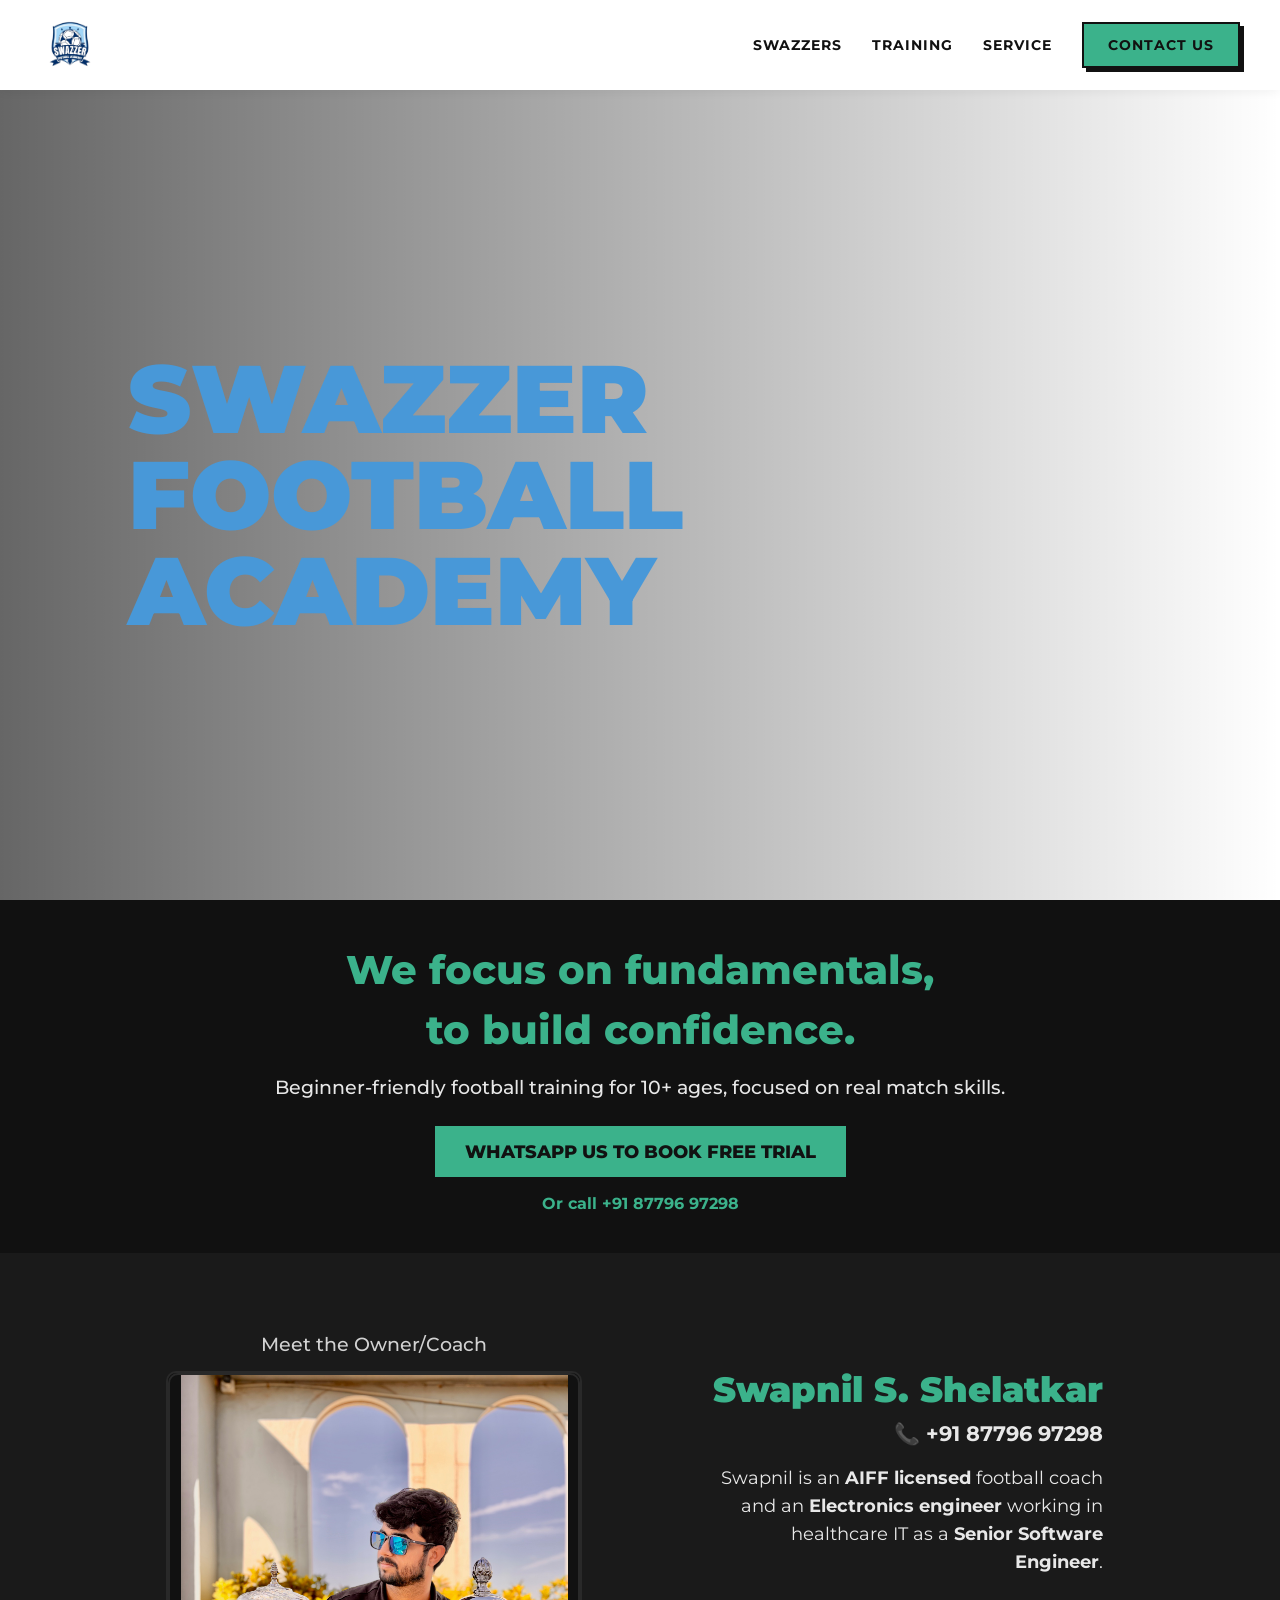
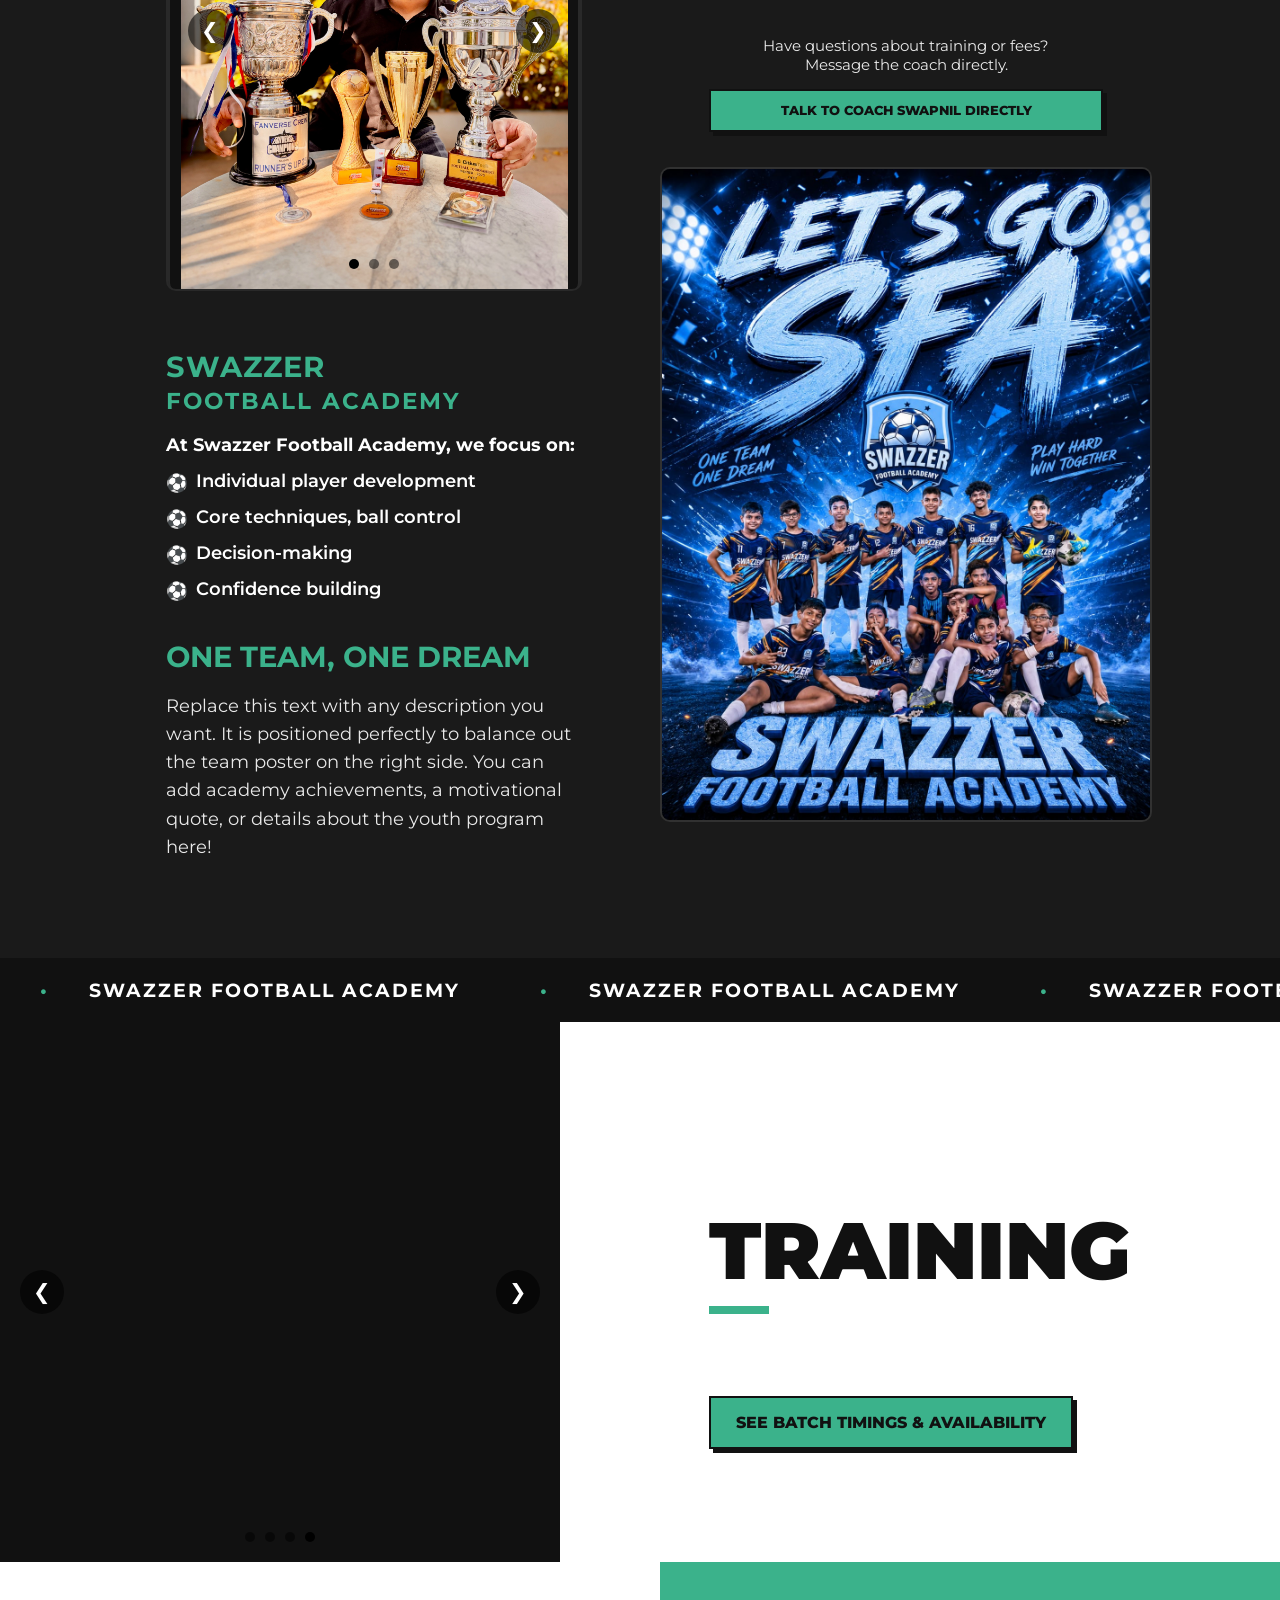
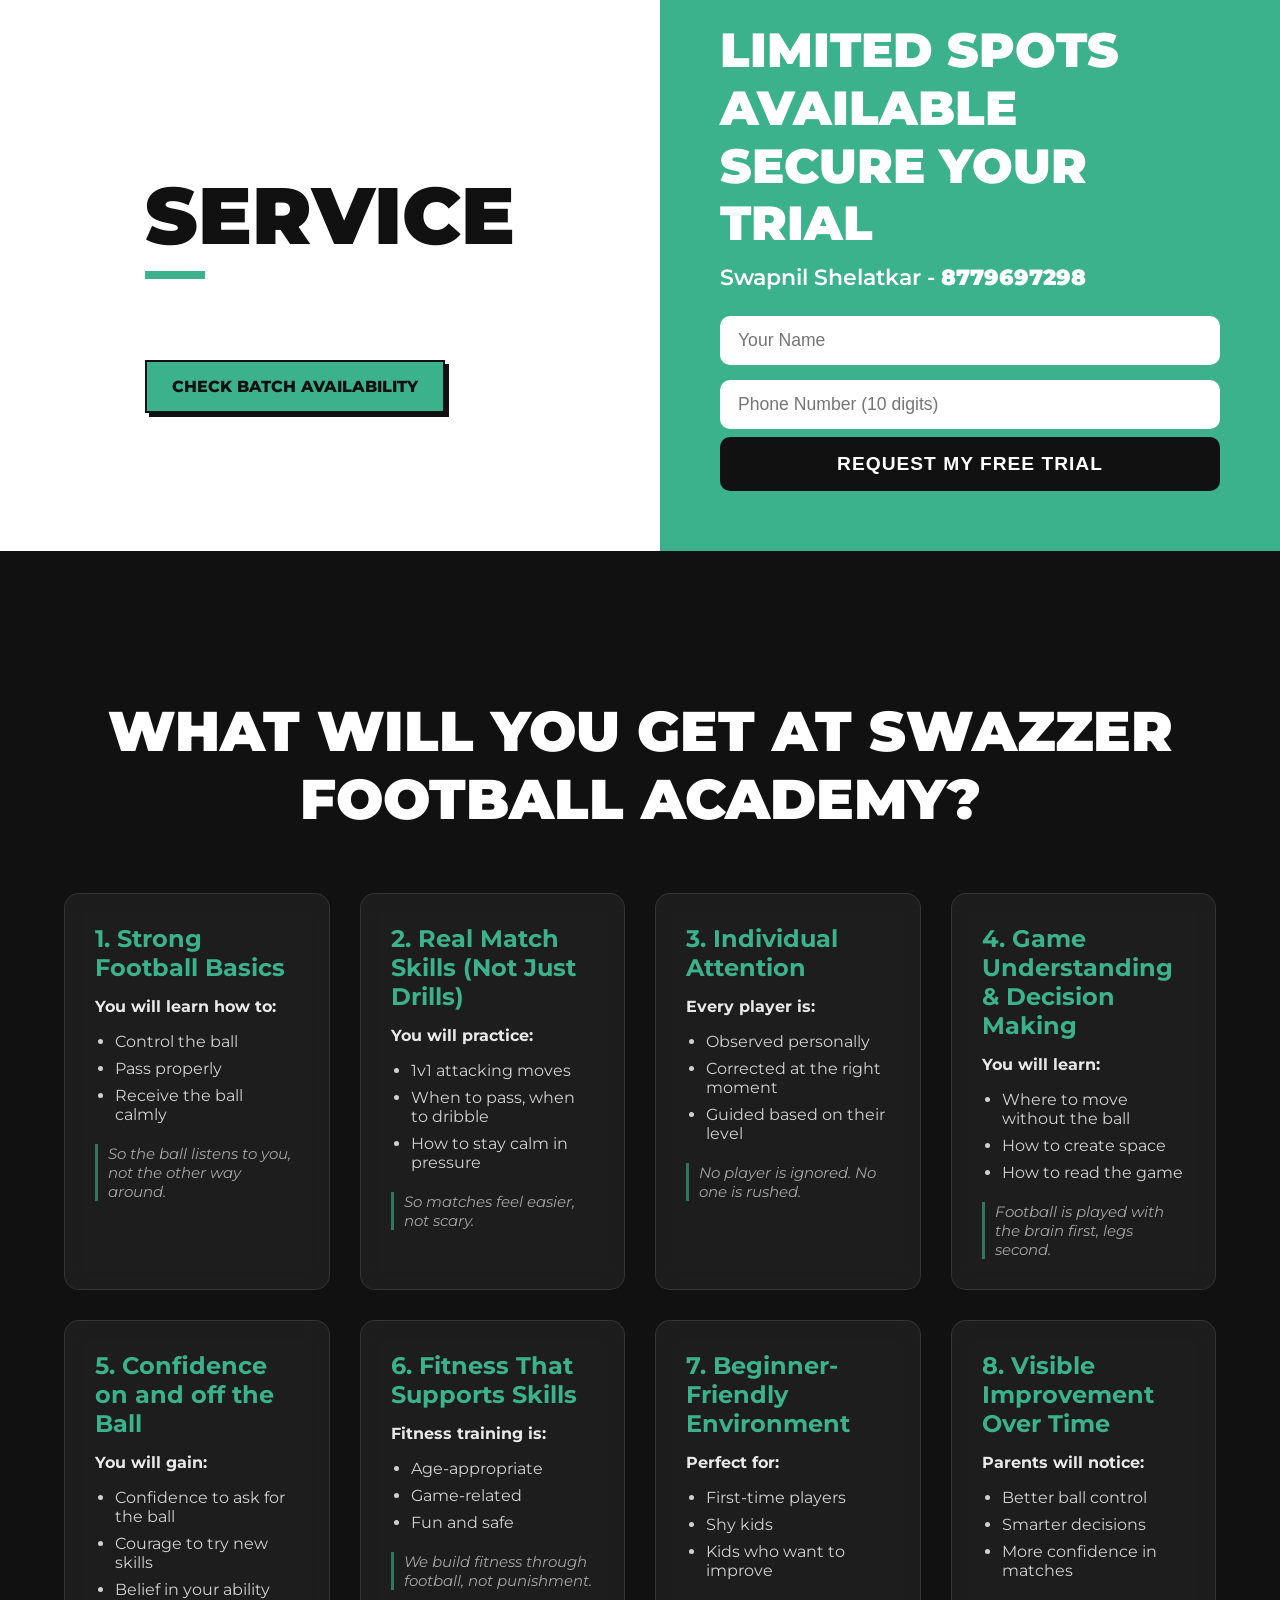
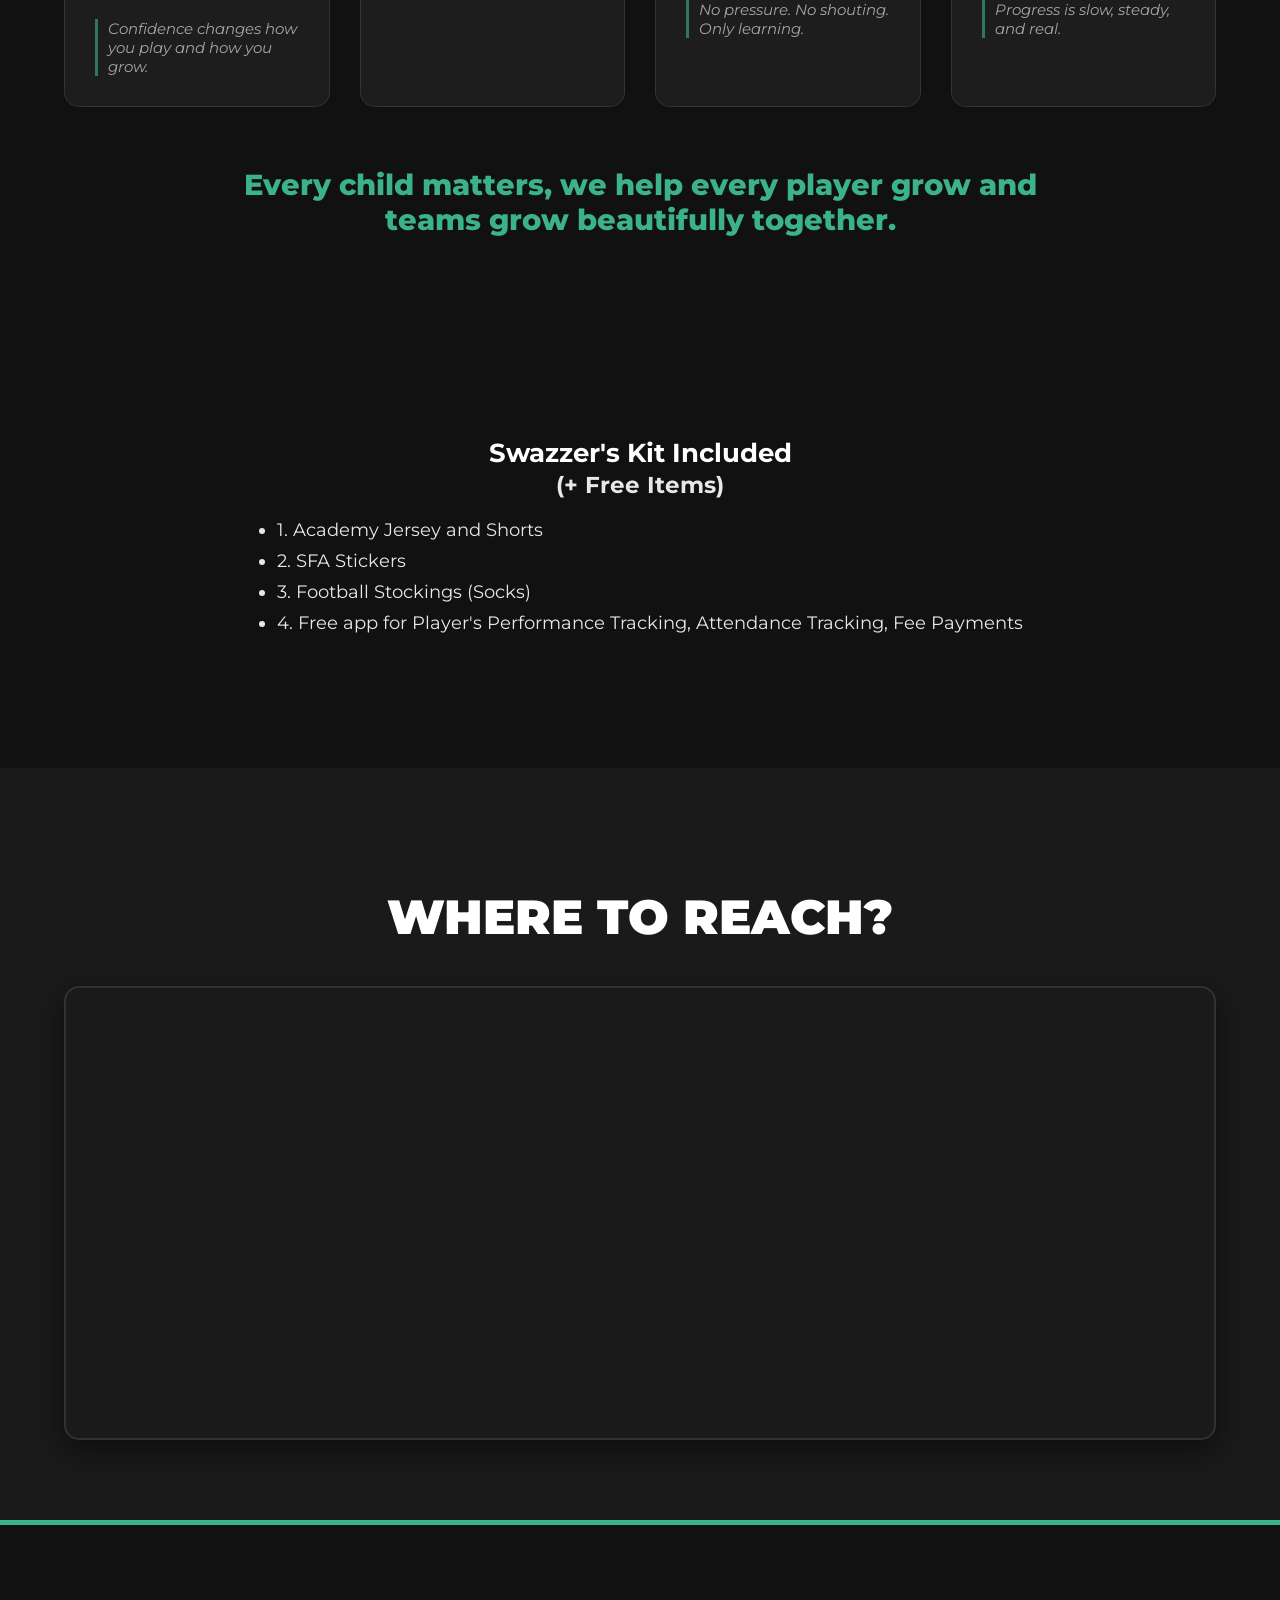
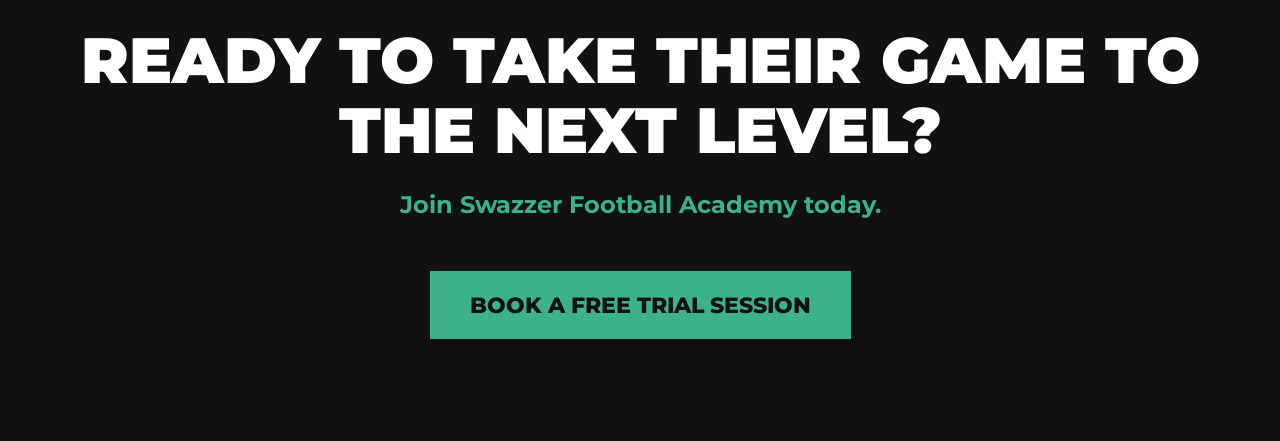
==== index.html @ d3d03184 "Update SEO keywords with full comprehensive list" ====
<!DOCTYPE html>
<html lang="en">
<head>
    <meta charset="UTF-8">
    <meta name="viewport" content="width=device-width, initial-scale=1.0">
    <title>Swazzer Football Academy | Best Football Coaching in Jogeshwari</title>
    <meta name="description" content="Join Swazzer Football Academy in Jogeshwari, Mumbai. We offer beginner-friendly football coaching for kids 10+, focusing on fundamentals, ball control, and match skills. Book a free trial today with AIFF licensed Coach Swapnil!">
    <meta name="keywords" content="Swazzer Football Academy, Swazzer Football Academy Mumbai, Swazzer Football Academy Jogeshwari, Football Academy Mumbai, Football Coaching Mumbai, Football Classes Mumbai, Football Training Mumbai, Football Coaching Near Me, Best Football Academy Mumbai, Best Football Coaching Mumbai, Professional Football Academy Mumbai, Football Academy Jogeshwari, Football Coaching Jogeshwari, Football Classes Jogeshwari East, Football Coaching Jogeshwari West, Football Academy Andheri, Football Coaching Andheri East, Football Coaching Goregaon, Football Academy Goregaon, Football Coaching Oshiwara, Football Academy JVLR, Football Coaching Ramwadi, Football Coaching Mumbai Suburbs, Football Academy Western Line Mumbai, Football classes for kids, Football coaching for kids, Football academy for boys, Football academy for girls, Kids football classes, Weekend football coaching, Evening football classes, Football classes after school, Football coaching for teenagers, Football coaching age 10, Football academy age 12, Football academy age 15, Best football coaching for children, Football classes near home, Football coaching for adults, Football academy for adults, Learn football after 25, Football classes for beginners, Football classes near me, Weekend football training, Football fitness classes, Football practice near me, Football coaching for working professionals, Football training after office, Evening football sessions, Football academy open age, Football training for beginners, Fitness through football, Football for weight loss, Football workout, Football fitness Mumbai, Cardio football training, Football conditioning, Sports fitness classes, Athletic training Mumbai, Improve football skills, Football dribbling training, Ball control coaching, Passing drills, Shooting practice, Football techniques, Football tactical coaching, Speed and agility football, Football stamina training, One-on-one football coaching, AIFF football coaching, Professional football coaching, Football trials preparation, District football coaching, Football tournament coaching, Competitive football academy, Football career training, Advanced football coaching, Learn football, Football for beginners, Beginner football academy, Football coaching first time, Football lessons, Learn football from scratch, Football basics, Beginner football training, Best football academy in Jogeshwari, Best football academy near Andheri, Football coaching near Jogeshwari Station, Evening football coaching Mumbai, Football coaching after office, Football classes after school, Football academy for teenagers in Mumbai, Football academy for adults in Mumbai, Football coaching with certified coach, AIFF certified football coach Mumbai, Football academy with individual attention, Football coaching for beginners Mumbai, Football coaching for working professionals Mumbai, Football academy with fitness training, Which is the best football academy in Mumbai?, Where can I learn football in Mumbai?, Can adults join football coaching?, What is the right age to start football?, Is football good for weight loss?, How many football coaching sessions per week?, How much does football coaching cost?, Football vs Gym, Can I become good at football after 25?, How to improve football skills?, Football coaching near me, Football academy near me, Football classes near me, Kids football near me, Football training near me, Best football academy near me, Football coaching nearby, Weekend football near me, Swazzer Football, SFA Football, Coach Swapnil Football, AIFF D License Coach Mumbai, Swazzer Football Training, Improve confidence through football, Football discipline training, Football teamwork classes, Sports coaching for children, Confidence building sports, Football leadership skills, Football decision making, Football mental strength, Youth football coaching, Grassroots football, Weekend football, Turf football, Evening football, Small group coaching, Individual football coaching, Football drills, Match practice, Technical football training, Tactical football training, Agility training, Coordination exercises, Speed training, Balance exercises, Football academy Mumbai suburbs, Football club, Sports club, Sports school, Coaching center, Sports complex">
    
    <!-- Open Graph / Social Media Tags (For WhatsApp, Instagram, Facebook) -->
    <meta property="og:title" content="Swazzer Football Academy | Football Coaching in Jogeshwari">
    <meta property="og:description" content="Beginner-friendly football training for kids 10+. Focus on fundamentals, real match skills, and confidence building. Book a free trial today!">
    <meta property="og:type" content="website">
    <meta property="og:url" content="https://swazzer.in/">
    <meta property="og:image" content="https://swazzer.in/team.jpg">
    <meta property="og:site_name" content="Swazzer Football Academy">
    <link rel="preconnect" href="https://fonts.googleapis.com">
    <link rel="preconnect" href="https://fonts.gstatic.com" crossorigin>
    <link href="https://fonts.googleapis.com/css2?family=Montserrat:wght@400;500;700;800;900&display=swap" rel="stylesheet">
    <link rel="stylesheet" href="style.css?v=42">
    <style>
        #loading {
            position: fixed;
            top: 0;
            left: 0;
            width: 100%;
            height: 100%;
            background-color: #ffffff;
            display: flex;
            flex-direction: column;
            justify-content: center;
            align-items: center;
            z-index: 9999;
            transition: opacity 0.5s ease-out;
        }
        #loading h1 {
            color: #3BB28B;
            font-size: clamp(2rem, 15vw, 8rem);
            font-weight: 900;
            letter-spacing: clamp(2px, 2vw, 5px);
            margin: 0 0 20px 0;
            animation: pulse 1.5s infinite;
            text-transform: uppercase;
        }
        @keyframes pulse {
            0% { opacity: 0.6; }
            50% { opacity: 1; }
            100% { opacity: 0.6; }
        }
        .progress-bar-wrapper {
            position: relative;
            width: 300px;
            max-width: 80%;
            margin-top: 20px;
        }
        .progress-bar-container {
            width: 100%;
            height: 12px;
            background-color: #e0e0e0;
            border-radius: 6px;
            overflow: hidden;
        }
        #progress-bar {
            width: 0%;
            height: 100%;
            background: var(--primary-teal, #3BB28B);
            animation: fake-load 30s cubic-bezier(0.1, 0.8, 0.2, 1) forwards;
            transition: width 0.4s ease-out;
        }
        @keyframes fake-load {
            0% { width: 0%; }
            100% { width: 95%; }
        }
    </style>

</head>
<body>


    <!-- Navbar -->
    <nav class="navbar">
        <div class="nav-logo">
            <a href="#" onclick="window.scrollTo({top: 0, behavior: 'smooth'}); return false;" style="display: block;">
                <img src="logo.png" alt="Swazzer Football Academy Logo" style="height: 60px; width: auto; display: block;">
            </a>
        </div>
        <div class="nav-links">
            <a href="#team-poster">Swazzers</a>
            <a href="#section-training">Training</a>
            <a href="#service-anchor">Service</a>
            <a href="#section-contact" class="btn-primary" style="text-decoration:none;">CONTACT US</a>
        </div>
    </nav>

    <!-- Hero Section -->
    <div id="hero-container">
        <!-- The Video goes here -->
        <video id="hero-video" src="hero_video.mp4" autoplay loop muted playsinline></video>
        
        <!-- Text overlay on top of 3D Canvas -->
        <div class="hero-overlay">
            <h1 class="hero-title">
                <span style="white-space: nowrap;">SWAZZER</span><br>
                <span style="white-space: nowrap;">FOOTBALL</span><br>
                <span style="white-space: nowrap;">ACADEMY</span>
            </h1>
        </div>

        <!-- Safe Scroll Zone for Mobile -->
        <div class="mobile-scroll-zone"></div>
    </div>

    <!-- Intro Section -->
    <section class="intro-section animate-on-scroll">
        <h2 class="intro-title">We focus on fundamentals,<br>to build confidence.</h2>
        <p class="intro-subtitle">Beginner-friendly football training for 10+ ages, focused on real match skills.</p>
        <div class="cta-group">
            <a href="https://wa.me/918779697298?text=Hi%2C%20I%27m%20interested%20in%20a%20free%20trial%20session%20for%20my%20child" target="_blank" class="btn-primary" style="font-size: 1.1rem; padding: 15px 30px;">
                WhatsApp Us to Book Free Trial
            </a>
            <a href="tel:+918779697298" style="color: var(--primary-teal); font-weight: 700; text-decoration: none; font-size: 1rem;">
                Or call +91 87796 97298
            </a>
        </div>
    </section>

    <!-- Meet the Coach Section -->
    <section id="section-swazzers" class="coach-section animate-on-scroll">
        <div class="coach-left">
            <h3 style="color: var(--light); opacity: 0.8; margin-top: 0; margin-bottom: 15px; font-weight: 500; text-align: center;">Meet the Owner/Coach</h3>
            <div class="carousel-container coach-carousel">
                <button class="carousel-arrow prev" onclick="scrollCarousel(this, -1)">&#10094;</button>
                <button class="carousel-arrow next" onclick="scrollCarousel(this, 1)">&#10095;</button>
                <div class="carousel-track" id="coach-carousel">
                    <div class="carousel-slide">
                        <img src="coach.jpg" alt="Coach Swapnil with Trophies">
                    </div>
                    <div class="carousel-slide">
                        <video src="carousel2.mp4" muted loop playsinline></video>
                    </div>
                    <div class="carousel-slide">
                        <video src="carousel1.mp4" muted loop playsinline></video>
                    </div>
                </div>
                <div class="carousel-indicators">
                    <div class="dot active"></div>
                    <div class="dot"></div>
                    <div class="dot"></div>
                </div>
            </div>
            <p class="desktop-hide" style="font-size: 2.2rem; font-weight: 900; margin-top: 30px; margin-bottom: 15px; text-transform: uppercase; color: var(--primary-teal); letter-spacing: 1px; text-align: center; line-height: 1.1;">
                Swazzer<br>
                <span style="font-size: 0.8em; letter-spacing: 2px;">Football Academy</span>
            </p>
            
            <div class="desktop-only" style="margin-top: 60px; max-width: 416px; margin-left: auto; margin-right: auto;">
                <h3 style="color: var(--primary-teal); text-align: left; font-size: 1.8rem; margin-top: 0; margin-bottom: 20px; text-transform: uppercase; letter-spacing: 1px; scroll-margin-top: 80px; line-height: 1.1;">
                    Swazzer<br>
                    <span style="font-size: 0.8em; letter-spacing: 2px;">Football Academy</span>
                </h3>
                
                <p style="font-size: 1.1rem; font-weight: 700; margin-bottom: 15px;">At Swazzer Football Academy, we focus on:</p>
                <ul class="coach-bullets">
                    <li>Individual player development</li>
                    <li>Core techniques, ball control</li>
                    <li>Decision-making</li>
                    <li>Confidence building</li>
                </ul>
                
                <div style="margin-top: 40px;">
                    <h3 style="color: var(--primary-teal); font-size: 1.8rem; margin-bottom: 15px; text-transform: uppercase;">One Team, One Dream</h3>
                    <p style="font-size: 1.1rem; line-height: 1.6; opacity: 0.9;">
                        Replace this text with any description you want. It is positioned perfectly to balance out the team poster on the right side. You can add academy achievements, a motivational quote, or details about the youth program here!
                    </p>
                </div>
            </div>
        </div>
        <div class="coach-right">
            <div class="coach-bio-wrapper">
                <h2 class="coach-title">Swapnil S. Shelatkar</h2>
                <h3 style="color: var(--light); opacity: 0.9; margin-top: 0; margin-bottom: 15px; font-weight: 700; font-size: 1.3rem;">📞 +91 87796 97298</h3>
                <p class="coach-bio">Swapnil is an <strong>AIFF licensed</strong> football coach and an <strong>Electronics engineer</strong> working in healthcare IT as a <strong>Senior Software Engineer</strong>.</p>
            </div>
            
            <div style="margin-top: 15px; margin-bottom: 30px;">
                <p style="font-size: 0.95rem; opacity: 0.9; margin-bottom: 15px; text-align: center;">Have questions about training or fees?<br>Message the coach directly.</p>
                <a href="https://wa.me/918779697298?text=Hi%20Coach%20Swapnil%2C%20I%20have%20some%20questions%20about%20the%20training%20and%20fees" target="_blank" class="btn-primary" style="display: block; width: 80%; margin: 0 auto; text-align: center; text-decoration: none; padding: 12px 20px; font-size: 0.8rem;">
                    Talk to Coach Swapnil Directly
                </a>
            </div>
            <div class="desktop-hide">
                <p style="font-size: 1.1rem; font-weight: 700; margin-bottom: 15px;">At Swazzer Football Academy, we focus on:</p>
                <ul class="coach-bullets">
                    <li>Individual player development</li>
                    <li>Core techniques, ball control</li>
                    <li>Decision-making</li>
                    <li>Confidence building</li>
                </ul>
                <h3 id="team-poster" style="color: var(--primary-teal); text-align: center; font-size: 1.8rem; margin-top: 0px; margin-bottom: 5px; text-transform: uppercase; letter-spacing: 1px; scroll-margin-top: 80px; line-height: 1.1;">
                    Swazzer<br>
                    <span style="font-size: 0.8em; letter-spacing: 2px;">Football Academy</span>
                </h3>
            </div>
            <img src="team.jpg" alt="Swazzer Football Academy Kids Team" class="coach-team-img" style="margin: 5px 10% 0 auto; display: block;">
        </div>
    </section>

    <!-- Marquee -->
    <div class="marquee-container">
        <div class="marquee-content">
            <span>SWAZZER FOOTBALL ACADEMY</span><span>SWAZZER FOOTBALL ACADEMY</span><span>SWAZZER FOOTBALL ACADEMY</span><span>SWAZZER FOOTBALL ACADEMY</span><span>SWAZZER FOOTBALL ACADEMY</span><span>SWAZZER FOOTBALL ACADEMY</span><span>SWAZZER FOOTBALL ACADEMY</span><span>SWAZZER FOOTBALL ACADEMY</span>
        </div>
    </div>

    <!-- Training Section -->
    <section id="section-training" class="split-section animate-on-scroll">
        <div class="carousel-container training-carousel">
            <button class="carousel-arrow prev" onclick="scrollCarousel(this, -1)">&#10094;</button>
            <button class="carousel-arrow next" onclick="scrollCarousel(this, 1)">&#10095;</button>
            <div class="carousel-track" id="training-carousel">
                <div class="carousel-slide">
                    <video src="training1.mp4" muted loop playsinline></video>
                </div>
                <div class="carousel-slide">
                    <video src="training2.mp4" muted loop playsinline></video>
                </div>
                <div class="carousel-slide">
                    <video src="training3.mp4" muted loop playsinline></video>
                </div>
                <div class="carousel-slide">
                    <video src="training4.mp4" muted loop playsinline></video>
                </div>
            </div>
            <div class="carousel-indicators">
                <div class="dot active"></div>
                <div class="dot"></div>
                <div class="dot"></div>
                <div class="dot"></div>
            </div>
        </div>
        <div class="split-content">
            <div style="display: flex; flex-direction: column; align-items: flex-start; gap: 30px;">
                <h2 class="split-title">TRAINING</h2>
                
                <a href="https://wa.me/918779697298?text=Hi%2C%20can%20you%20share%20the%20batch%20timings%20and%20availability%3F" target="_blank" class="btn-primary" style="text-decoration: none; padding: 15px 25px; font-size: 1rem;">
                    See Batch Timings & Availability
                </a>
            </div>
        </div>
    </section>

    <!-- Service Section -->
    <section id="section-contact" class="split-section reverse animate-on-scroll">
        <!-- Replaced the image with a Contact Us block on the right part -->
        <div class="split-image contact-block" style="background-color: var(--primary-teal); display: flex; flex-direction: column; justify-content: center; padding: 60px; color: var(--light);">
            <h3 class="contact-block-title">Limited Spots Available<br>Secure Your Trial</h3>
            <p class="contact-block-subtitle">Swapnil Shelatkar - <span style="font-weight: 900;">8779697298</span></p>

            <!-- Contact Form -->
            <div id="contact-form-wrap">
                <input id="contact-name" type="text" placeholder="Your Name" maxlength="60"
                    style="width:100%; padding:14px 18px; border-radius:10px; border:none; font-size:1.1rem; margin-bottom:15px; box-sizing:border-box; background:#fff; color:#111; outline:none;">
                <input id="contact-phone" type="tel" placeholder="Phone Number (10 digits)" maxlength="10"
                    style="width:100%; padding:14px 18px; border-radius:10px; border:none; font-size:1.1rem; margin-bottom:8px; box-sizing:border-box; background:#fff; color:#111; outline:none;">
                <p id="phone-error" style="color:#ffe066; font-size:0.9rem; margin:0 0 15px 0; display:none;">⚠️ Please enter a valid 10-digit phone number.</p>
                <button onclick="sendContactMessage()"
                    style="width:100%; padding:16px; background:#111; color:#fff; border:none; border-radius:10px; font-size:1.2rem; font-weight:700; cursor:pointer; letter-spacing:1px; transition: background 0.2s;">
                    REQUEST MY FREE TRIAL
                </button>
            </div>

            <!-- Success Message (hidden by default) -->
            <div id="contact-success" style="display:none; text-align:center; padding:30px 0;">
                <div style="font-size:3rem;">✅</div>
                <p style="font-size:1.5rem; font-weight:800; margin:10px 0 5px 0;">Message Sent!</p>
                <p style="font-size:1rem; opacity:0.9;">We will get back to you shortly.</p>
            </div>
        </div>
        <div class="split-content" id="service-anchor" style="scroll-margin-top: 80px;">
            <div style="display: flex; flex-direction: column; align-items: flex-start; gap: 30px;">
                <h2 class="split-title">SERVICE</h2>
                
                <a href="https://wa.me/918779697298?text=Hi%2C%20I%20would%20like%20to%20check%20batch%20availability%20for%20the%20academy." target="_blank" class="btn-primary" style="text-decoration: none; padding: 15px 25px; font-size: 1rem;">
                    Check Batch Availability
                </a>
            </div>
        </div>
    </section>

    <!-- Academy Benefits Grid -->
    <section id="section-service" class="benefits-section animate-on-scroll" style="scroll-margin-top: 80px;">
        <h2 class="benefits-header">What will you get at Swazzer Football Academy?</h2>
        <div class="benefits-grid">
            <div class="benefit-card">
                <h3>1. Strong Football Basics</h3>
                <h4>You will learn how to:</h4>
                <ul>
                    <li>Control the ball</li>
                    <li>Pass properly</li>
                    <li>Receive the ball calmly</li>
                </ul>
                <div class="benefit-quote">So the ball listens to you, not the other way around.</div>
            </div>
            <div class="benefit-card">
                <h3>2. Real Match Skills (Not Just Drills)</h3>
                <h4>You will practice:</h4>
                <ul>
                    <li>1v1 attacking moves</li>
                    <li>When to pass, when to dribble</li>
                    <li>How to stay calm in pressure</li>
                </ul>
                <div class="benefit-quote">So matches feel easier, not scary.</div>
            </div>
            <div class="benefit-card">
                <h3>3. Individual Attention</h3>
                <h4>Every player is:</h4>
                <ul>
                    <li>Observed personally</li>
                    <li>Corrected at the right moment</li>
                    <li>Guided based on their level</li>
                </ul>
                <div class="benefit-quote">No player is ignored. No one is rushed.</div>
            </div>
            <div class="benefit-card">
                <h3>4. Game Understanding & Decision Making</h3>
                <h4>You will learn:</h4>
                <ul>
                    <li>Where to move without the ball</li>
                    <li>How to create space</li>
                    <li>How to read the game</li>
                </ul>
                <div class="benefit-quote">Football is played with the brain first, legs second.</div>
            </div>
            <div class="benefit-card">
                <h3>5. Confidence on and off the Ball</h3>
                <h4>You will gain:</h4>
                <ul>
                    <li>Confidence to ask for the ball</li>
                    <li>Courage to try new skills</li>
                    <li>Belief in your ability</li>
                </ul>
                <div class="benefit-quote">Confidence changes how you play and how you grow.</div>
            </div>
            <div class="benefit-card">
                <h3>6. Fitness That Supports Skills</h3>
                <h4>Fitness training is:</h4>
                <ul>
                    <li>Age-appropriate</li>
                    <li>Game-related</li>
                    <li>Fun and safe</li>
                </ul>
                <div class="benefit-quote">We build fitness through football, not punishment.</div>
            </div>
            <div class="benefit-card">
                <h3>7. Beginner-Friendly Environment</h3>
                <h4>Perfect for:</h4>
                <ul>
                    <li>First-time players</li>
                    <li>Shy kids</li>
                    <li>Kids who want to improve</li>
                </ul>
                <div class="benefit-quote">No pressure. No shouting. Only learning.</div>
            </div>
            <div class="benefit-card">
                <h3>8. Visible Improvement Over Time</h3>
                <h4>Parents will notice:</h4>
                <ul>
                    <li>Better ball control</li>
                    <li>Smarter decisions</li>
                    <li>More confidence in matches</li>
                </ul>
                <div class="benefit-quote">Progress is slow, steady, and real.</div>
            </div>
        </div>
        <p class="benefits-conclusion">Every child matters, we help every player grow and teams grow beautifully together.</p>
    </section>

    <!-- FAQ / Accordion Section -->
    <section class="faq-section animate-on-scroll">
        <div class="faq-item">
            <div class="faq-question" style="cursor: default;">Swazzer's Kit Included<br><span style="font-size: 0.9em; opacity: 0.9;">(+ Free Items)</span></div>
            <div class="faq-answer" style="display: flex; flex-direction: column; align-items: center;">
                <ul style="text-align: left; display: inline-block;">
                    <li>1. Academy Jersey and Shorts</li>
                    <li>2. SFA Stickers</li>
                    <li>3. Football Stockings (Socks)</li>
                    <li>4. Free app for Player's Performance Tracking, Attendance Tracking, Fee Payments</li>
                </ul>
            </div>
        </div>
    </section>

    <!-- Map Section -->
    <section class="map-section animate-on-scroll">
        <h2 class="map-title">Where to reach?</h2>
        <div class="map-container">
            <iframe src="https://maps.google.com/maps?q=Swazzer%20Football%20Academy,%20Jogeshwari&t=&z=16&ie=UTF8&iwloc=&output=embed" width="100%" height="450" style="border:0;" allowfullscreen="" loading="lazy"></iframe>
        </div>
    </section>

    <!-- Final CTA Section -->
    <section class="final-cta-section animate-on-scroll" style="background-color: #111; padding: 100px 5%; text-align: center; border-top: 5px solid var(--primary-teal);">
        <h2 style="color: var(--light); font-size: clamp(2rem, 8vw, 4rem); font-weight: 900; margin-top: 0; margin-bottom: 20px; text-transform: uppercase; line-height: 1.1;">Ready to take their game to the next level?</h2>
        <p style="color: var(--primary-teal); font-size: 1.5rem; margin-bottom: 50px; font-weight: 700;">Join Swazzer Football Academy today.</p>
        <a href="https://wa.me/918779697298?text=Hi%2C%20I%27m%20interested%20in%20a%20free%20trial%20session%20for%20my%20child" target="_blank" class="btn-primary" style="font-size: 1.4rem; padding: 20px 40px; text-decoration: none; display: inline-block;">
            Book a Free Trial Session
        </a>
    </section>

    <script>
        // --- CAROUSEL LOGIC ---
        function initCarousel(trackId) {
            const track = document.getElementById(trackId);
            if (!track) return;
            const slides = track.querySelectorAll('.carousel-slide');
            const container = track.closest('.carousel-container');
            const dots = container ? container.querySelectorAll('.carousel-indicators .dot') : [];

            const observer = new IntersectionObserver((entries) => {
                entries.forEach(entry => {
                    const video = entry.target.querySelector('video');
                    const index = Array.from(slides).indexOf(entry.target);
                    if (entry.isIntersecting) {
                        if (video) video.play().catch(e => console.log('Autoplay prevented', e));
                        dots.forEach(d => d.classList.remove('active'));
                        if (dots[index]) dots[index].classList.add('active');
                    } else {
                        if (video) video.pause();
                    }
                });
            }, { root: track, threshold: 0.6 });

            slides.forEach(slide => observer.observe(slide));
        }
        initCarousel('coach-carousel');
        initCarousel('training-carousel');
        // ------------------------------

        // --- SCROLL ANIMATION LOGIC ---
        // Setup Intersection Observer to trigger pop-up animations when scrolling down 20%
        const observerOptions = {
            root: null,
            rootMargin: '0px',
            threshold: 0.05 // Trigger when 5% of the element is visible
        };

        const observer = new IntersectionObserver((entries, observer) => {
            entries.forEach(entry => {
                if (entry.isIntersecting) {
                    entry.target.classList.add('is-visible');
                    observer.unobserve(entry.target); // Run once
                }
            });
        }, observerOptions);

        // Observe all sections with the animate-on-scroll class
        document.querySelectorAll('.animate-on-scroll').forEach((el) => {
            observer.observe(el);
        });
        // ------------------------------
    </script>
    <script>
        function scrollCarousel(button, direction) {
            const container = button.closest('.carousel-container');
            const track = container.querySelector('.carousel-track');
            const slideWidth = track.clientWidth;
            track.scrollBy({ left: direction * slideWidth, behavior: 'smooth' });
        }

        function sendContactMessage() {
            const name = document.getElementById('contact-name').value.trim();
            const phone = document.getElementById('contact-phone').value.trim();
            const phoneError = document.getElementById('phone-error');

            // Validate: phone must be exactly 10 digits
            const phoneValid = /^\d{10}$/.test(phone);

            if (!phoneValid) {
                phoneError.style.display = 'block';
                return;
            }
            phoneError.style.display = 'none';

            // Open WhatsApp with prefilled message to coach
            const msg = encodeURIComponent(`Hi Swapnil Sir,\n\nI am interested in joining Swazzer Football Academy.\n\nName: ${name}\nPhone: ${phone}`);
            window.open(`https://wa.me/918779697298?text=${msg}`, '_blank');

            // Show success message
            document.getElementById('contact-form-wrap').style.display = 'none';
            document.getElementById('contact-success').style.display = 'block';
        }

        // Allow only digits in phone field
        document.addEventListener('DOMContentLoaded', function() {
            const phoneInput = document.getElementById('contact-phone');
            if (phoneInput) {
                phoneInput.addEventListener('input', function() {
                    this.value = this.value.replace(/\D/g, '').slice(0, 10);
                });
            }
        });
    </script>
</body>
</html>
---- style.css ----
/* Base Styles */
*, *::before, *::after {
    box-sizing: border-box;
    overflow-wrap: break-word;
}
:root {
    --primary-teal: #3BB28B;
    --logo-navy: #1A315C;
    --logo-blue: #89BBE3;
    --hero-blue: #4898D8; /* Darker tone of logo blue */
    --dark: #111111;
    --light: #ffffff;
    --font-stack: 'Montserrat', -apple-system, BlinkMacSystemFont, "Segoe UI", Roboto, sans-serif;
}

html, body {
    margin: 0;
    padding: 0;
    width: 100%;
    font-family: var(--font-stack);
    background-color: var(--light);
    color: var(--dark);
    scroll-behavior: smooth;
}

section {
    scroll-margin-top: 80px;
}

.desktop-hide {
    display: none;
}

.desktop-only {
    display: block;
}

/* Animations */
.animate-on-scroll {
    opacity: 0;
    transform: translateY(100px);
    transition: opacity 0.8s ease-out, transform 0.8s ease-out;
}

.animate-on-scroll.is-visible {
    opacity: 1;
    transform: translateY(0);
}

/* Navbar */
.navbar {
    position: fixed;
    top: 0;
    left: 0;
    width: 100%;
    background-color: var(--light);
    padding: 15px 40px;
    display: flex;
    justify-content: space-between;
    align-items: center;
    z-index: 1000;
    box-sizing: border-box;
    box-shadow: 0 2px 10px rgba(0,0,0,0.05);
}

.nav-logo {
    display: flex;
    align-items: center;
}
.nav-logo img {
    height: 50px; /* Logo height */
}

.nav-links {
    display: flex;
    gap: 30px;
    align-items: center;
}

.nav-links a {
    text-decoration: none;
    color: var(--dark);
    font-weight: 700;
    font-size: 14px;
    letter-spacing: 1px;
    text-transform: uppercase;
    transition: color 0.2s;
}

.nav-links a:hover {
    color: var(--primary-teal);
}

.btn-primary {
    background-color: var(--primary-teal);
    color: var(--dark);
    font-weight: 800;
    padding: 12px 24px;
    border: 2px solid var(--dark);
    text-transform: uppercase;
    box-shadow: 4px 4px 0px var(--dark);
    cursor: pointer;
    transition: transform 0.1s, box-shadow 0.1s;
    font-size: 14px;
}

.btn-primary:active {
    transform: translate(4px, 4px);
    box-shadow: 0px 0px 0px var(--dark);
}

.btn-outline {
    background-color: transparent;
    color: var(--light);
    font-weight: 800;
    padding: 12px 24px;
    border: 2px solid var(--light);
    text-transform: uppercase;
    cursor: pointer;
    transition: all 0.2s;
    font-size: 14px;
    text-decoration: none;
    display: inline-block;
    box-shadow: 4px 4px 0px rgba(255, 255, 255, 0.2);
}

.btn-outline:hover {
    background-color: rgba(255, 255, 255, 0.1);
}

.btn-outline:active {
    transform: translate(4px, 4px);
    box-shadow: 0px 0px 0px rgba(255, 255, 255, 0.2);
}

.btn-outline-dark {
    color: var(--dark);
    border-color: var(--dark);
    box-shadow: 4px 4px 0px var(--dark);
}

.btn-outline-dark:hover {
    background-color: rgba(0, 0, 0, 0.05);
}

.btn-outline-dark:active {
    box-shadow: 0px 0px 0px var(--dark);
}

.cta-group {
    display: flex;
    flex-direction: column;
    align-items: center;
    gap: 15px;
    margin-top: 25px;
}

.cta-group a {
    text-decoration: none;
}

.nav-links a.btn-primary:hover {
    color: var(--dark);
}

/* Hero Section (Contains 3D Canvas) */
#hero-container {
    position: relative;
    width: 100%;
    height: calc(100vh - 90px); /* Fill screen below navbar */
    overflow: hidden;
    margin-top: 90px;
}

#hero-video {
    position: absolute;
    top: 0;
    left: 0;
    width: 100%;
    height: 100%;
    object-fit: cover;
    object-position: center center;
    z-index: 0;
}

.hero-overlay {
    position: absolute;
    top: 0;
    left: 0;
    width: 100%;
    height: 100%;
    display: flex;
    flex-direction: column;
    justify-content: center;
    padding: 0 10%;
    box-sizing: border-box;
    pointer-events: none; /* Let clicks pass through to 3D canvas */
    z-index: 10;
    background: linear-gradient(90deg, rgba(0,0,0,0.6) 0%, rgba(0,0,0,0) 100%);
}

.hero-title {
    color: var(--hero-blue);
    font-size: clamp(2.5rem, 10vw, 6rem);
    font-weight: 900;
    line-height: 1;
    margin: 0;
    text-transform: uppercase;
}

.hero-subtitle {
    color: var(--primary-teal);
    font-size: clamp(1.2rem, 4vw, 2rem);
    font-weight: 800;
    margin-top: 20px;
    letter-spacing: 2px;
}

/* Swazzers Green Block */
.section-swazzers {
    background-color: var(--primary-teal);
    padding: clamp(60px, 10vw, 120px) 0;
    text-align: center;
    display: flex;
    align-items: center;
    justify-content: center;
}

.swazzers-title {
    font-size: clamp(3rem, 15vw, 8rem);
    font-weight: 900;
    color: var(--light);
    margin: 0;
    text-shadow: 4px 4px 0px var(--dark);
    text-transform: uppercase;
}

/* Scrolling Marquee */
.marquee-container {
    background-color: var(--dark);
    padding: clamp(10px, 2vw, 20px) 0;
    overflow: hidden;
    white-space: nowrap;
}

.marquee-content {
    display: inline-block;
    color: var(--light);
    font-size: clamp(0.9rem, 2vw, 1.2rem);
    font-weight: 700;
    letter-spacing: 2px;
    animation: scroll-left 20s linear infinite;
}

.marquee-content span {
    margin: 0 clamp(20px, 5vw, 40px);
}

.marquee-content span::before {
    content: "•";
    color: var(--primary-teal);
    margin-right: clamp(20px, 5vw, 40px);
}

@keyframes scroll-left {
    0% { transform: translateX(0); }
    100% { transform: translateX(-50%); }
}

/* Alternating Sections (Training & Service) */
.split-section {
    display: flex;
    min-height: 60vh;
    width: 100%;
}

.split-section.reverse {
    flex-direction: row-reverse;
}

.split-image {
    flex: 1;
    background-size: cover;
    background-position: center;
    min-height: 400px;
}

.contact-block-title {
    color: var(--light);
    font-size: clamp(1.5rem, 5vw, 3rem);
    margin: 0 0 10px 0;
    font-weight: 900;
    text-transform: uppercase;
    line-height: 1.2;
}

.contact-block-subtitle {
    font-size: clamp(1.1rem, 3vw, 1.4rem);
    margin: 0 0 25px 0;
    font-weight: 600;
}

.split-content {
    flex: 1;
    display: flex;
    align-items: center;
    justify-content: center;
    padding: clamp(40px, 8vw, 80px);
    background-color: var(--light);
}

.split-title {
    font-size: clamp(2.5rem, 8vw, 5rem);
    font-weight: 900;
    color: var(--dark);
    text-transform: uppercase;
    position: relative;
    display: inline-block;
}

.split-title::after {
    content: '';
    position: absolute;
    bottom: -15px;
    left: 0;
    width: 60px;
    height: 8px;
    background-color: var(--primary-teal);
}

/* Loading Screen adjustments */
#loading, #progress-container {
    z-index: 2000;
}

/* Intro Statement */
.intro-section {
    padding: clamp(20px, 4vw, 40px) 20px;
    background-color: var(--dark);
    color: var(--light);
    text-align: center;
}
.intro-title {
    font-size: clamp(1.4rem, 4vw, 2.5rem);
    font-weight: 800;
    line-height: 1.5;
    margin-top: 0;
    margin-bottom: 15px;
    color: var(--primary-teal);
    max-width: 1000px;
    margin-left: auto;
    margin-right: auto;
}
.intro-subtitle {
    font-size: 1.2rem;
    font-weight: 500;
    opacity: 0.9;
    margin-top: 0;
    margin-bottom: 0;
}

/* Meet the Coach & Team */
.coach-section {
    display: flex;
    flex-wrap: wrap;
    background-color: #1a1a1a;
    color: var(--light);
    padding: clamp(40px, 8vw, 80px) 10%;
    gap: 40px;
}
.coach-left {
    flex: 1;
    min-width: 300px;
    border-radius: 10px;
    overflow: hidden;
}
.coach-left img {
    width: 100%;
    height: auto;
    display: block;
    border-radius: 10px;
    border: 2px solid rgba(255,255,255,0.1);
}
.coach-right {
    flex: 1;
    min-width: 300px;
    display: flex;
    flex-direction: column;
    justify-content: flex-start;
    padding-top: clamp(0px, 4vw, 35px);
}
.coach-bio-wrapper {
    width: 80%;
    margin: 0 auto;
    text-align: right;
}
.coach-title {
    font-size: clamp(1.8rem, 4vw, 2.2rem);
    font-weight: 900;
    margin: 0 0 10px 0;
    color: var(--primary-teal);
}
.coach-bio {
    font-size: clamp(1rem, 2vw, 1.1rem);
    line-height: 1.6;
    margin-bottom: 30px;
    opacity: 0.9;
}
.coach-bullets {
    list-style: none;
    padding: 0;
    margin: 0 0 10px 0;
}
.coach-bullets li {
    font-size: clamp(1rem, 2vw, 1.1rem);
    margin-bottom: 15px;
    padding-left: 30px;
    position: relative;
    font-weight: 600;
}
.coach-bullets li::before {
    content: "⚽";
    position: absolute;
    left: 0;
    top: 2px;
}
.coach-team-img {
    width: 100%;
    max-width: 500px;
    border-radius: 10px;
    margin-top: 20px;
    border: 2px solid rgba(255,255,255,0.1);
}

/* Benefits Grid */
.benefits-section {
    padding: clamp(40px, 8vw, 100px) 5%;
    background-color: var(--dark);
}
.benefits-header {
    text-align: center;
    color: var(--light);
    font-size: clamp(2rem, 6vw, 3.5rem);
    font-weight: 900;
    margin-bottom: clamp(30px, 5vw, 60px);
    text-transform: uppercase;
}
.benefits-grid {
    display: grid;
    grid-template-columns: repeat(4, 1fr);
    gap: 30px;
    margin-bottom: clamp(30px, 5vw, 60px);
}
.benefit-card {
    background: rgba(255, 255, 255, 0.05);
    border: 1px solid rgba(255, 255, 255, 0.1);
    padding: clamp(20px, 4vw, 30px);
    border-radius: 15px;
    backdrop-filter: blur(10px);
    transition: transform 0.3s;
}
.benefit-card:hover {
    transform: translateY(-5px);
    border-color: var(--primary-teal);
}
.benefit-card h3 {
    color: var(--primary-teal);
    font-size: clamp(1.3rem, 3vw, 1.5rem);
    margin-top: 0;
    margin-bottom: 15px;
}
.benefit-card h4 {
    color: var(--light);
    margin: 0 0 15px 0;
    font-size: clamp(0.95rem, 2vw, 1rem);
    opacity: 0.9;
}
.benefit-card ul {
    padding-left: 20px;
    color: var(--light);
    opacity: 0.8;
    margin-bottom: 20px;
}
.benefit-card ul li {
    margin-bottom: 8px;
    font-size: clamp(0.9rem, 2vw, 1rem);
}
.benefit-quote {
    font-style: italic;
    color: var(--light);
    opacity: 0.6;
    font-size: clamp(0.85rem, 2vw, 0.95rem);
    border-left: 3px solid var(--primary-teal);
    padding-left: 10px;
}
.benefits-conclusion {
    text-align: center;
    color: var(--primary-teal);
    font-size: clamp(1.4rem, 4vw, 1.8rem);
    font-weight: 800;
    max-width: 800px;
    margin: 0 auto;
}

/* Accordion */
.faq-section {
    padding: clamp(40px, 8vw, 80px) 10%;
    background-color: var(--dark);
}
.faq-item {
    background: var(--dark);
    margin-bottom: 15px;
    border-radius: 8px;
    overflow: hidden;
}
.faq-question {
    padding: clamp(15px, 3vw, 20px) clamp(20px, 4vw, 30px);
    font-size: clamp(1.2rem, 3vw, 1.6rem);
    font-weight: 700;
    color: var(--light);
    cursor: pointer;
    list-style: none;
    position: relative;
    outline: none;
    text-align: center;
}
.faq-question::-webkit-details-marker {
    display: none;
}

.faq-answer {
    padding: 0 clamp(20px, 4vw, 30px) clamp(20px, 4vw, 30px) clamp(20px, 4vw, 30px);
    color: var(--light);
    opacity: 0.9;
}
.faq-answer ul {
    margin: 0;
    padding-left: 20px;
}
.faq-answer li {
    margin-bottom: 10px;
    font-size: clamp(1rem, 2vw, 1.1rem);
}

/* Location Map */
.map-section {
    padding: clamp(40px, 8vw, 80px) 5%;
    background-color: #1a1a1a;
    text-align: center;
}
.map-title {
    color: var(--light);
    font-size: clamp(1.6rem, 5vw, 3rem);
    font-weight: 900;
    margin-bottom: clamp(20px, 4vw, 40px);
    text-transform: uppercase;
}
.map-container {
    max-width: 1200px;
    margin: 0 auto;
    border-radius: 15px;
    overflow: hidden;
    box-shadow: 0 10px 30px rgba(0,0,0,0.5);
    border: 2px solid rgba(255,255,255,0.1);
}
.map-container iframe {
    display: block;
}

/* QR Code */
.qr-container {
    background-color: var(--light);
    padding: 15px;
    border-radius: 10px;
    margin-top: 30px;
    text-align: center;
    max-width: 250px;
}
.qr-container img {
    width: 100%;
    height: auto;
    display: block;
    margin-bottom: 10px;
}
.qr-text {
    color: var(--dark);
    font-weight: 900;
    font-size: 1rem;
    margin: 0;
}

/* Mobile Scroll Zone (Hidden on Desktop) */
.mobile-scroll-zone {
    display: none;
}

/* =========================================
   Video Carousel
========================================= */
.carousel-container {
    flex: 1;
    min-height: 400px;
    position: relative;
    overflow: hidden;
    background-color: var(--dark);
}

.coach-carousel {
    border-radius: 10px;
    border: 2px solid rgba(255,255,255,0.1);
    height: 520px;
    max-width: 416px;
    width: 100%;
    margin: 0 auto;
    min-height: unset;
}
.coach-carousel .carousel-track {
    height: 520px;
}
.coach-carousel .carousel-slide {
    height: 520px;
}
@media (max-width: 768px) {
    .coach-carousel,
    .coach-carousel .carousel-track,
    .coach-carousel .carousel-slide {
        height: 400px;
    }
}

.training-carousel {
    min-height: 400px;
    display: flex;
    flex-direction: column;
}
.training-carousel .carousel-track,
.training-carousel .carousel-slide {
    flex: 1;
    display: flex;
    min-height: 400px;
}
@media (max-width: 768px) {
    .training-carousel,
    .training-carousel .carousel-track,
    .training-carousel .carousel-slide {
        min-height: 350px;
        height: 350px;
    }
}

.carousel-track {
    display: flex;
    overflow-x: auto;
    scroll-snap-type: x mandatory;
    scroll-behavior: smooth;
    height: 100%;
    -ms-overflow-style: none;  /* IE and Edge */
    scrollbar-width: none;  /* Firefox */
}
.carousel-track::-webkit-scrollbar {
    display: none; /* Chrome, Safari and Opera */
}

.carousel-slide {
    flex: 0 0 100%;
    scroll-snap-align: start;
    height: 100%;
    position: relative;
    display: flex;
    justify-content: center;
    align-items: center;
}

.carousel-slide video,
.carousel-slide img {
    width: 100%;
    height: 100%;
    object-fit: contain;
    position: absolute;
    top: 0;
    left: 0;
}

.carousel-indicators {
    position: absolute;
    bottom: 20px;
    left: 50%;
    transform: translateX(-50%);
    display: flex;
    gap: 10px;
    z-index: 10;
}

.carousel-indicators .dot {
    width: 10px;
    height: 10px;
    border-radius: 50%;
    background-color: rgba(0, 0, 0, 0.5);
    transition: background-color 0.3s;
}
.carousel-indicators .dot.active {
    background-color: #000;
}

/* =========================================
   Mobile Responsiveness
========================================= */
@media (max-width: 768px) {
    .desktop-hide {
        display: block;
    }
    
    .desktop-only {
        display: none;
    }
    
    /* Navbar */
    .navbar {
        padding: 8px 5px;
        flex-direction: row;
        gap: 5px;
        justify-content: space-between;
        align-items: center;
    }
    .nav-logo img {
        height: 40px !important;
    }
    .nav-links {
        flex: 1;
        gap: 4px;
        flex-wrap: nowrap;
        justify-content: space-evenly;
        align-items: center;
        margin-left: 5px;
    }
    .nav-links a {
        font-size: 10px;
        letter-spacing: 0;
    }
    .navbar .btn-primary {
        padding: 4px 6px;
        font-size: 9px;
    }

    /* Hero */
    #hero-container {
        margin-top: 56px;
        height: calc(100vh - 56px);
    }
    .hero-overlay {
        padding: 5% 5% 0 5%;
        justify-content: flex-start;
        pointer-events: none; /* Let touches pass through overlay text */
    }

    /* Safe Scroll Zone */
    .mobile-scroll-zone {
        display: block;
        position: absolute;
        top: 0;
        right: 0;
        width: 50%;
        height: 100vh;
        z-index: 50; /* Sits above the 3D canvas */
        pointer-events: auto; /* Catches touch events so they scroll the page instead of spinning the model */
        touch-action: pan-y; /* Explicitly allow vertical scrolling */
    }

    /* Split Sections (Training, Service, Contact) */
    .split-section, .split-section.reverse {
        flex-direction: column;
        min-height: auto;
    }
    #section-training {
        flex-direction: column-reverse;
    }
    .split-content {
        text-align: center;
        flex: none;
    }
    .split-content > div {
        align-items: center !important;
    }
    .split-title::after {
        left: 50%;
        transform: translateX(-50%);
    }
    .split-image, .carousel-container {
        min-height: 250px;
        text-align: center;
    }
    .carousel-container {
        padding: 0 !important;
        min-height: 350px;
    }
    .split-image button {
        align-self: center !important;
    }

    /* Intro Statement */
    /* Coach Section */
    .coach-section {
        gap: 0px;
    }
    .coach-right {
        text-align: center;
    }
    .coach-bullets {
        display: inline-block;
        text-align: left;
    }

    /* Benefits Grid */
    .benefits-section {
        padding: 30px 5% 60px 5%;
    }
    .benefits-header {
        font-size: 1.2rem;
        margin-bottom: 30px;
    }
    .benefits-grid {
        display: flex;
        overflow-x: auto;
        scroll-snap-type: x mandatory;
        scroll-behavior: smooth;
        gap: 20px;
        padding-bottom: 20px; /* optional padding */
        -ms-overflow-style: none;
        scrollbar-width: none;
    }
    .benefits-grid::-webkit-scrollbar {
        display: none;
    }
    .benefit-card {
        flex: 0 0 80%; /* 80% width so the next card peeks in more */
        scroll-snap-align: center;
    }

    /* FAQ / Accordion */
    .faq-item {
        border-radius: 0;
        width: 100%;
        margin-left: 0;
        margin-right: 0;
        box-sizing: border-box;
    }

    /* Map Section */
    .map-container iframe {
        height: 300px; /* Shorter map on mobile */
    }
    
    /* QR Block */
    .qr-container {
        margin: 20px auto 0 auto;
    }
}

/* =========================================
   Desktop Carousel Navigation Arrows
========================================= */
.carousel-arrow {
    position: absolute;
    top: 50%;
    transform: translateY(-50%);
    background: rgba(0, 0, 0, 0.6);
    color: #fff;
    border: none;
    width: 44px;
    height: 44px;
    border-radius: 50%;
    cursor: pointer;
    font-size: 1.3rem;
    display: flex;
    align-items: center;
    justify-content: center;
    z-index: 10;
    transition: background 0.3s, transform 0.2s;
    user-select: none;
}
.carousel-arrow:hover {
    background: var(--primary-teal);
    transform: translateY(-50%) scale(1.1);
}
.carousel-arrow:active {
    transform: translateY(-50%) scale(0.95);
}
.carousel-arrow.prev {
    left: 20px;
}
.carousel-arrow.next {
    right: 20px;
}
/* Hide on mobile devices since swipe is native */
@media (max-width: 768px) {
    .carousel-arrow {
        display: none;
    }
    .coach-bio-wrapper {
        text-align: center;
    }
}
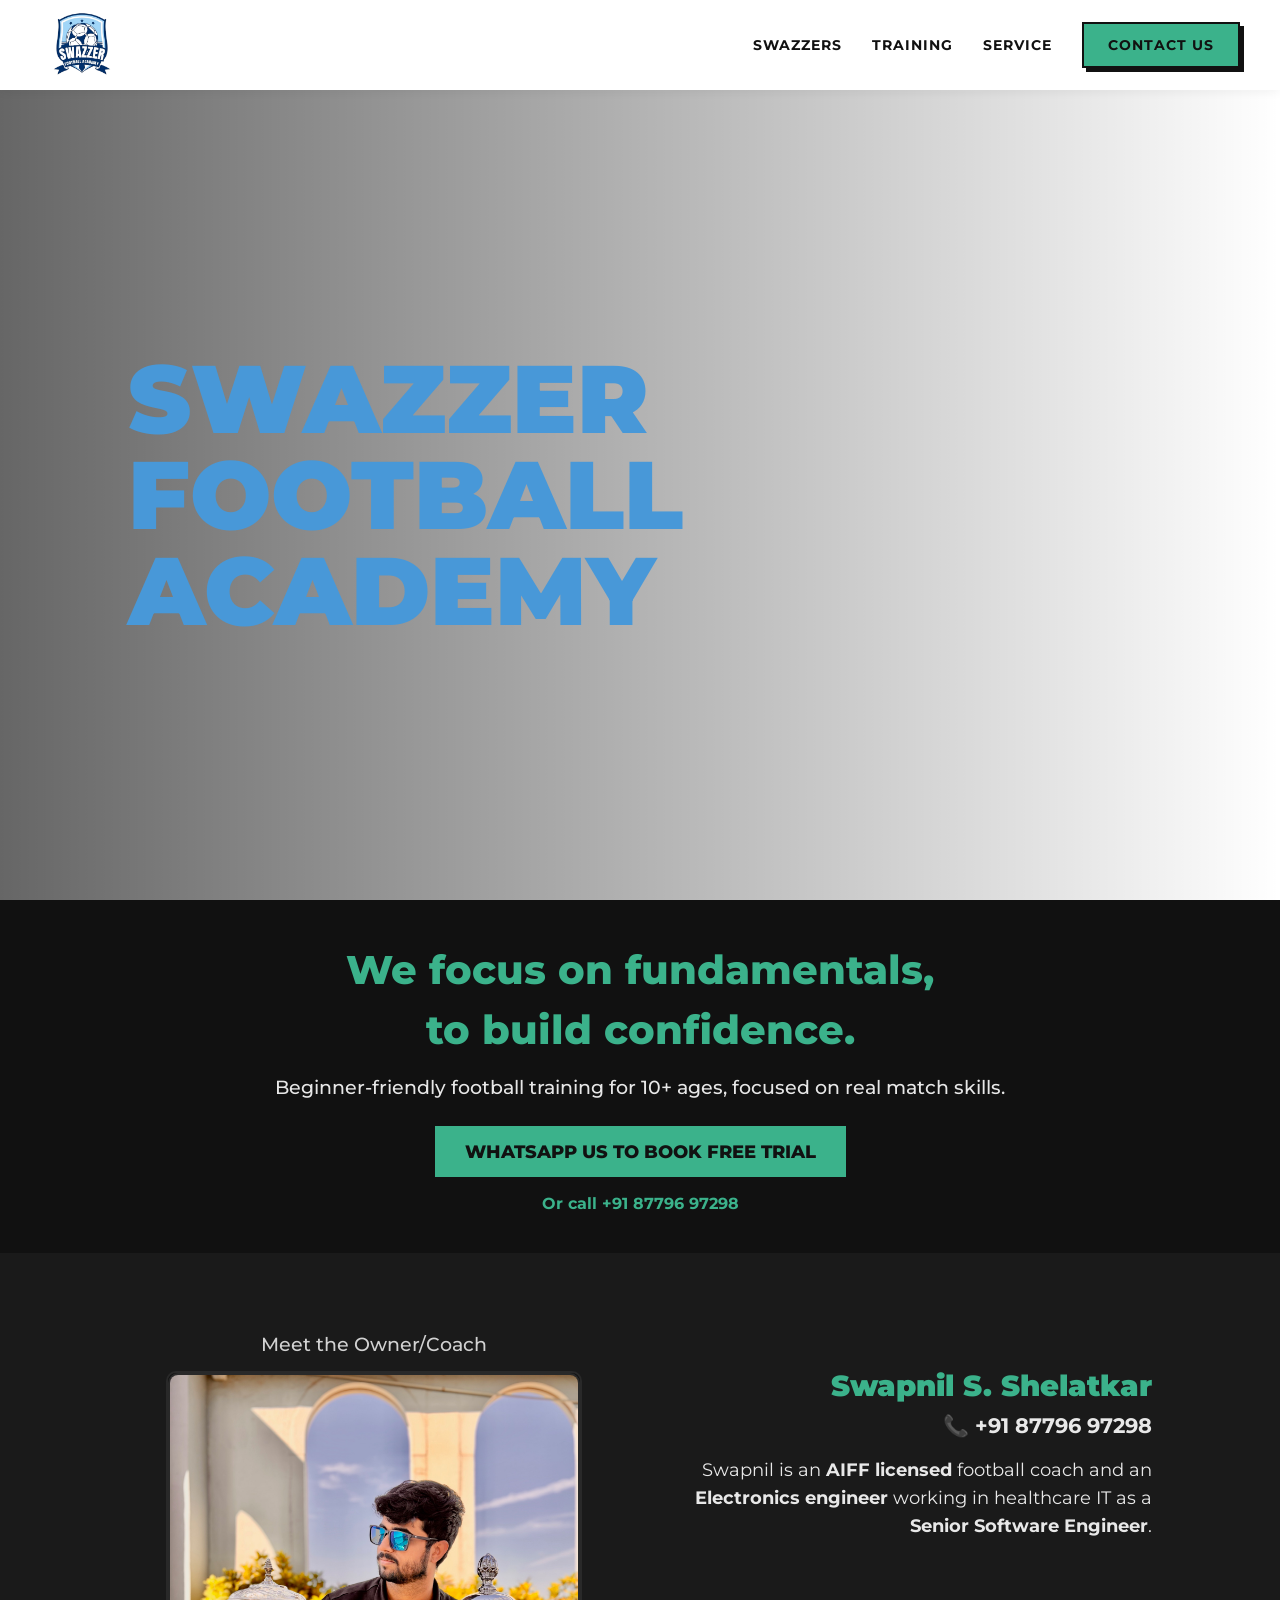
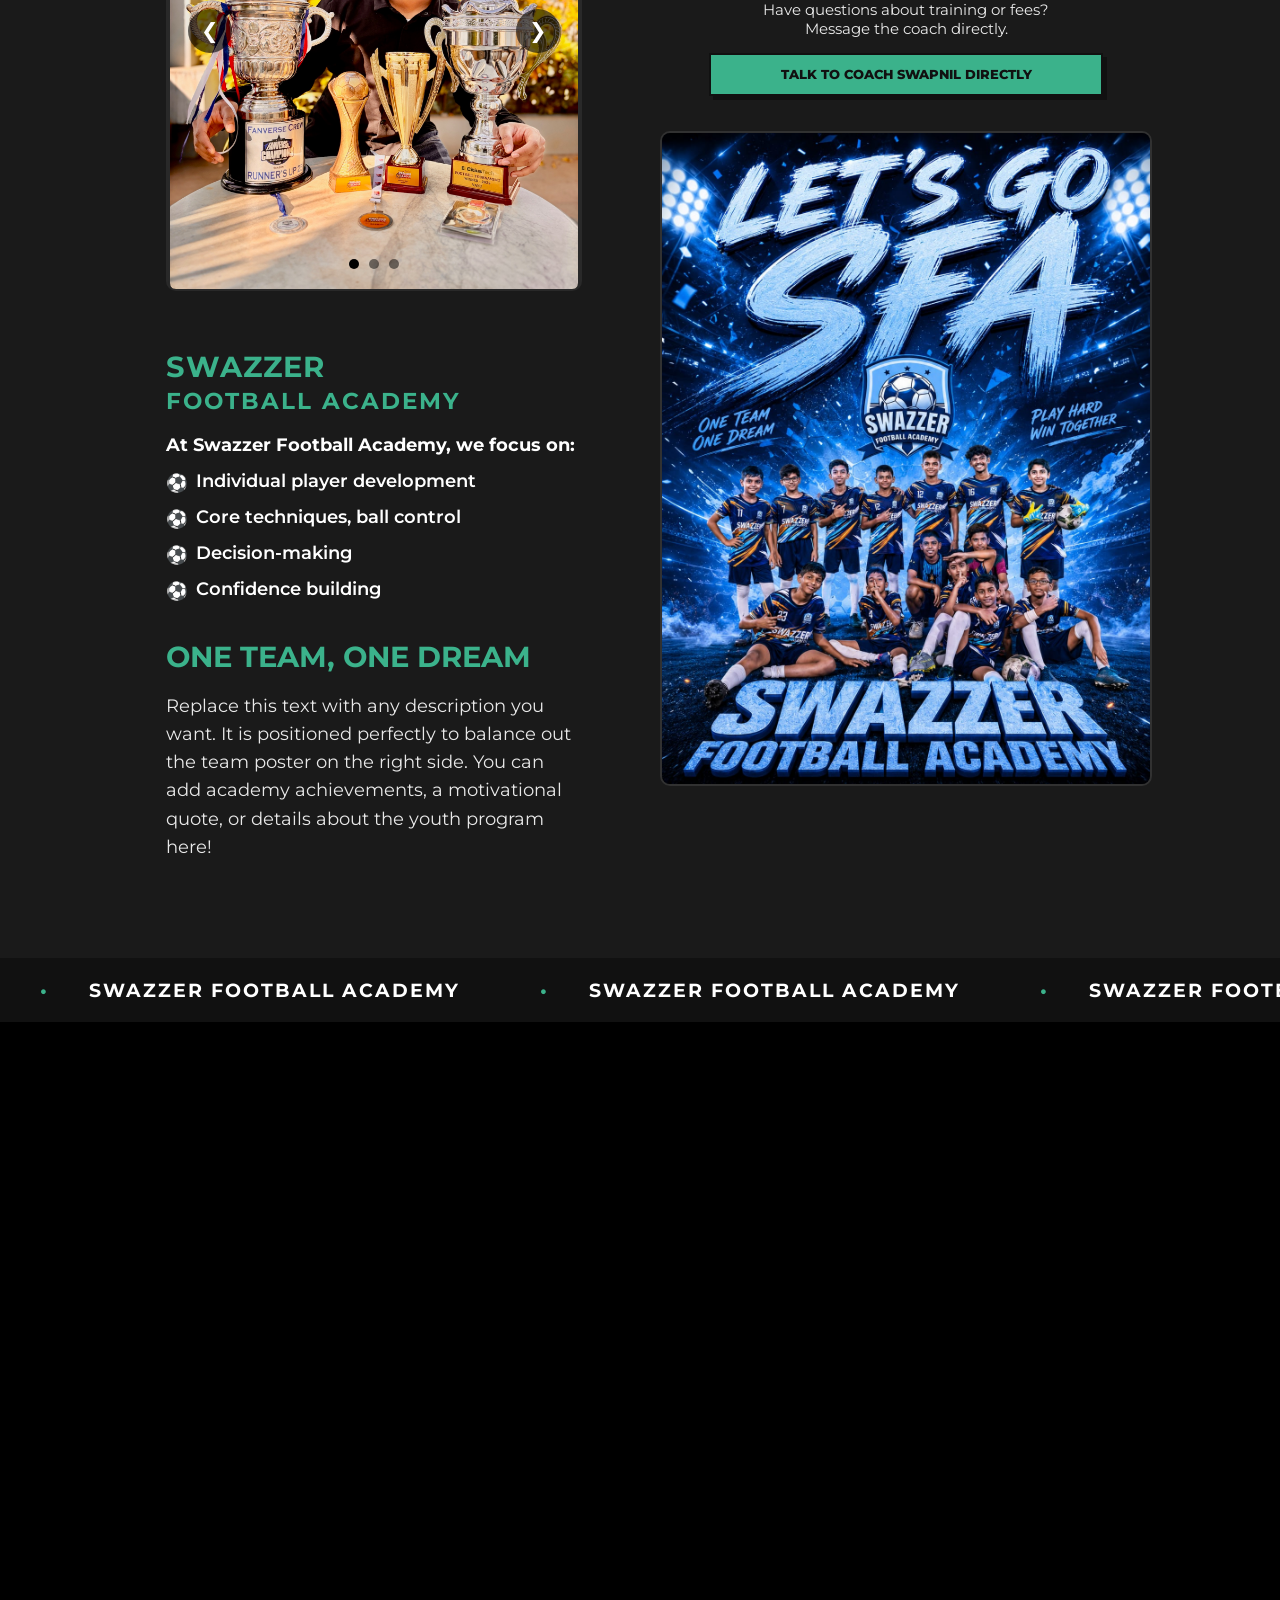
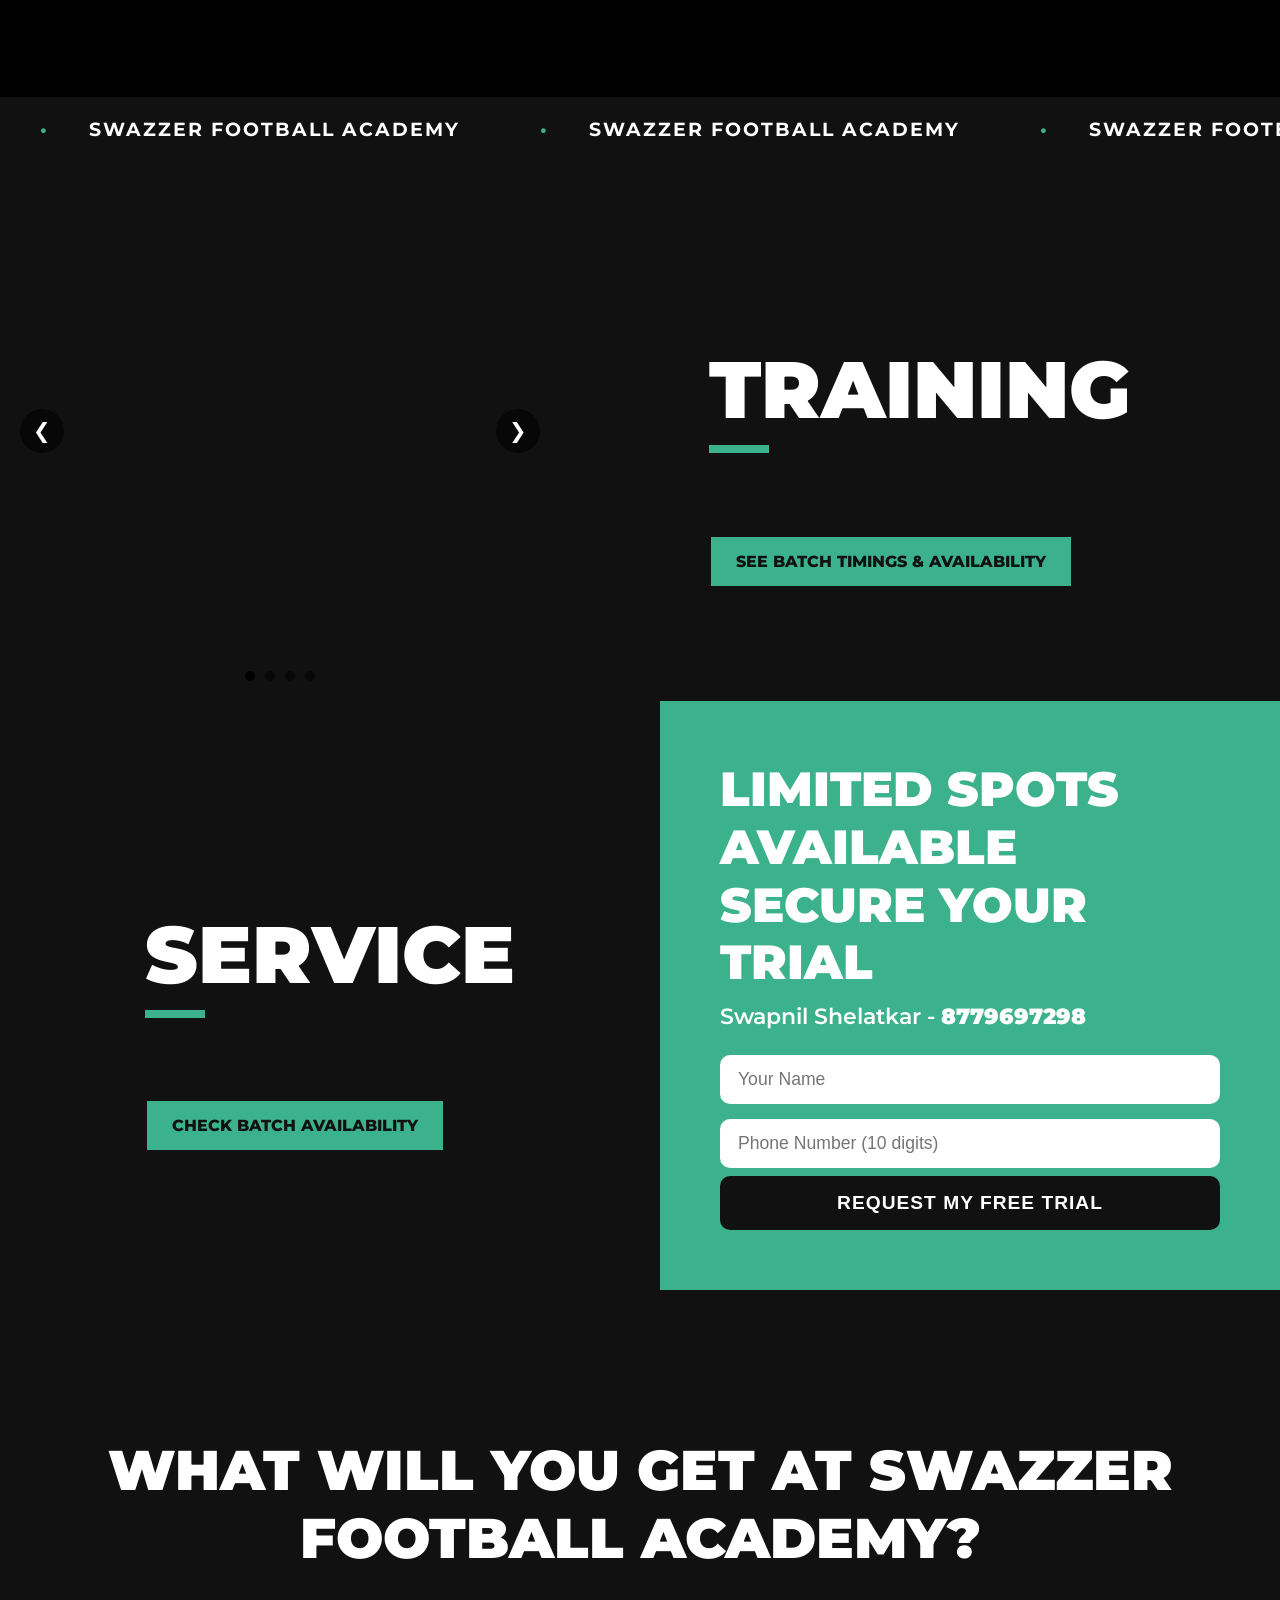
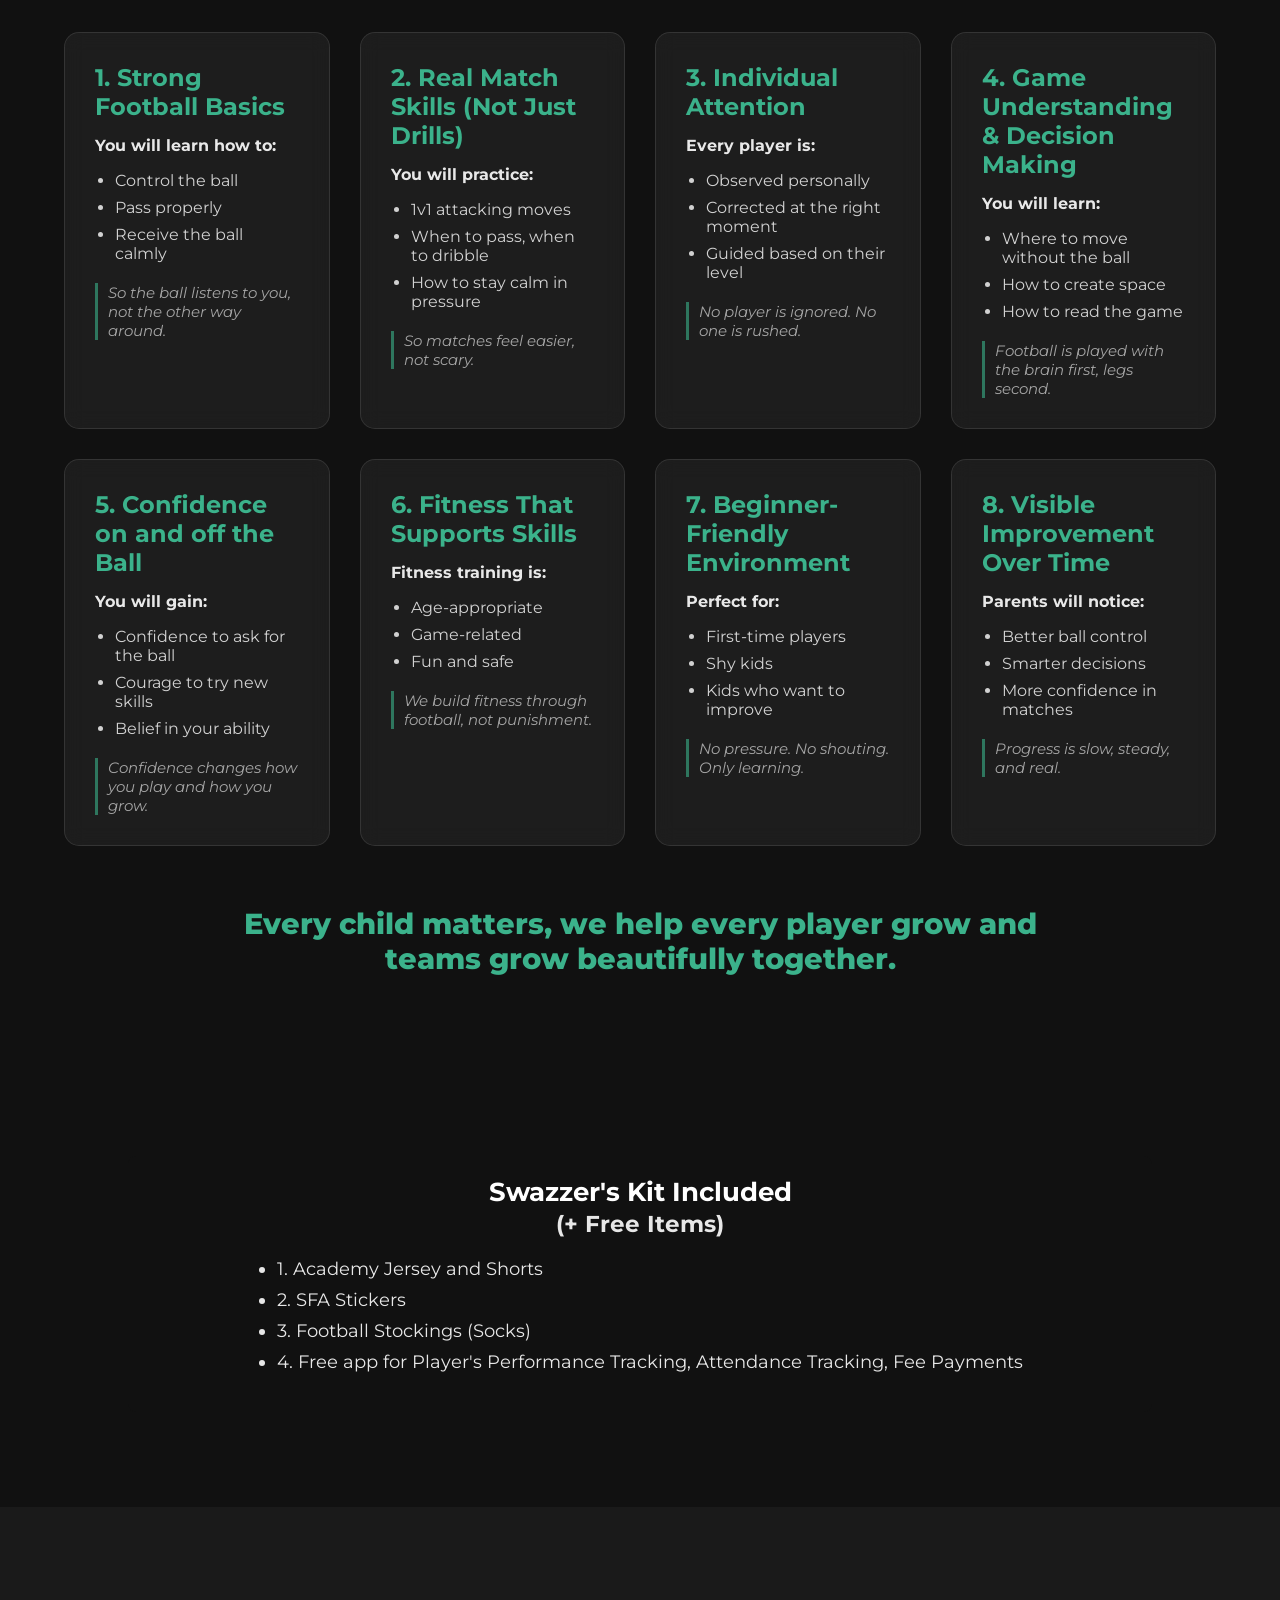
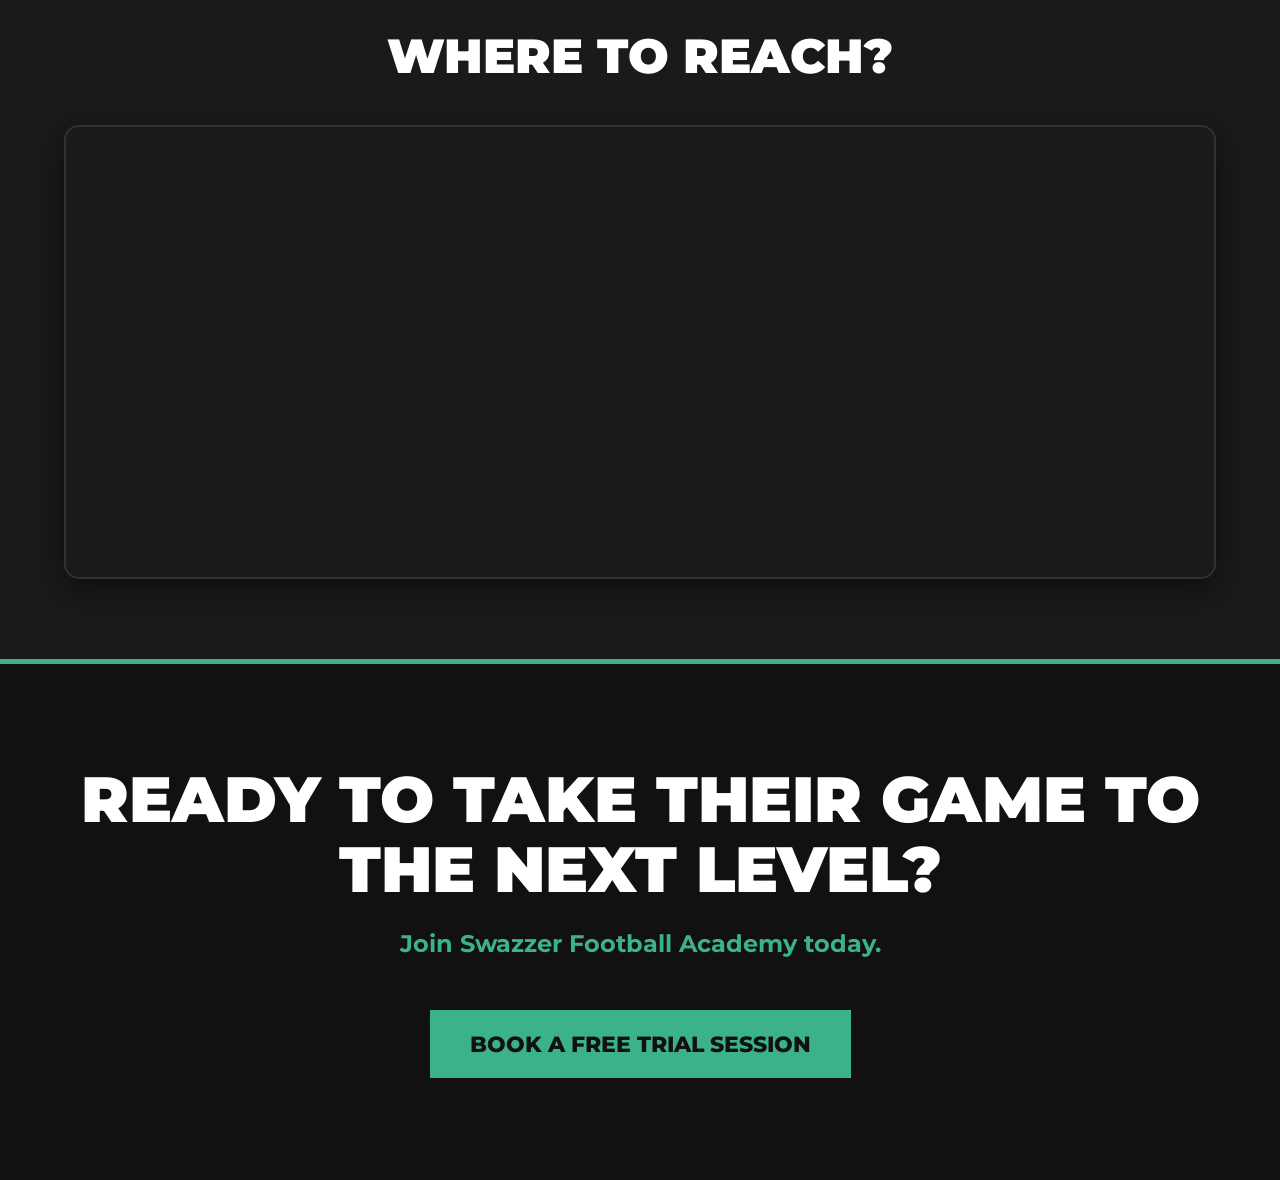
==== commit e8f104cf: "Fix carousel: native scroll snap, mobile height fix, marquee below video" ====
--- a/index.html
+++ b/index.html
@@ -3,6 +3,7 @@
 <head>
     <meta charset="UTF-8">
     <meta name="viewport" content="width=device-width, initial-scale=1.0">
+    <link rel="icon" type="image/png" href="favicon.png">
     <title>Swazzer Football Academy | Best Football Coaching in Jogeshwari</title>
     <meta name="description" content="Join Swazzer Football Academy in Jogeshwari, Mumbai. We offer beginner-friendly football coaching for kids 10+, focusing on fundamentals, ball control, and match skills. Book a free trial today with AIFF licensed Coach Swapnil!">
     <meta name="keywords" content="Swazzer Football Academy, Swazzer Football Academy Mumbai, Swazzer Football Academy Jogeshwari, Football Academy Mumbai, Football Coaching Mumbai, Football Classes Mumbai, Football Training Mumbai, Football Coaching Near Me, Best Football Academy Mumbai, Best Football Coaching Mumbai, Professional Football Academy Mumbai, Football Academy Jogeshwari, Football Coaching Jogeshwari, Football Classes Jogeshwari East, Football Coaching Jogeshwari West, Football Academy Andheri, Football Coaching Andheri East, Football Coaching Goregaon, Football Academy Goregaon, Football Coaching Oshiwara, Football Academy JVLR, Football Coaching Ramwadi, Football Coaching Mumbai Suburbs, Football Academy Western Line Mumbai, Football classes for kids, Football coaching for kids, Football academy for boys, Football academy for girls, Kids football classes, Weekend football coaching, Evening football classes, Football classes after school, Football coaching for teenagers, Football coaching age 10, Football academy age 12, Football academy age 15, Best football coaching for children, Football classes near home, Football coaching for adults, Football academy for adults, Learn football after 25, Football classes for beginners, Football classes near me, Weekend football training, Football fitness classes, Football practice near me, Football coaching for working professionals, Football training after office, Evening football sessions, Football academy open age, Football training for beginners, Fitness through football, Football for weight loss, Football workout, Football fitness Mumbai, Cardio football training, Football conditioning, Sports fitness classes, Athletic training Mumbai, Improve football skills, Football dribbling training, Ball control coaching, Passing drills, Shooting practice, Football techniques, Football tactical coaching, Speed and agility football, Football stamina training, One-on-one football coaching, AIFF football coaching, Professional football coaching, Football trials preparation, District football coaching, Football tournament coaching, Competitive football academy, Football career training, Advanced football coaching, Learn football, Football for beginners, Beginner football academy, Football coaching first time, Football lessons, Learn football from scratch, Football basics, Beginner football training, Best football academy in Jogeshwari, Best football academy near Andheri, Football coaching near Jogeshwari Station, Evening football coaching Mumbai, Football coaching after office, Football classes after school, Football academy for teenagers in Mumbai, Football academy for adults in Mumbai, Football coaching with certified coach, AIFF certified football coach Mumbai, Football academy with individual attention, Football coaching for beginners Mumbai, Football coaching for working professionals Mumbai, Football academy with fitness training, Which is the best football academy in Mumbai?, Where can I learn football in Mumbai?, Can adults join football coaching?, What is the right age to start football?, Is football good for weight loss?, How many football coaching sessions per week?, How much does football coaching cost?, Football vs Gym, Can I become good at football after 25?, How to improve football skills?, Football coaching near me, Football academy near me, Football classes near me, Kids football near me, Football training near me, Best football academy near me, Football coaching nearby, Weekend football near me, Swazzer Football, SFA Football, Coach Swapnil Football, AIFF D License Coach Mumbai, Swazzer Football Training, Improve confidence through football, Football discipline training, Football teamwork classes, Sports coaching for children, Confidence building sports, Football leadership skills, Football decision making, Football mental strength, Youth football coaching, Grassroots football, Weekend football, Turf football, Evening football, Small group coaching, Individual football coaching, Football drills, Match practice, Technical football training, Tactical football training, Agility training, Coordination exercises, Speed training, Balance exercises, Football academy Mumbai suburbs, Football club, Sports club, Sports school, Coaching center, Sports complex">
@@ -85,7 +86,7 @@
             </a>
         </div>
         <div class="nav-links">
-            <a href="#team-poster">Swazzers</a>
+            <a href="#section-swazzers">Swazzers</a>
             <a href="#section-training">Training</a>
             <a href="#service-anchor">Service</a>
             <a href="#section-contact" class="btn-primary" style="text-decoration:none;">CONTACT US</a>
@@ -212,6 +213,20 @@
         </div>
     </div>
 
+    <!-- Full-screen Web Video Holder (Web Only) -->
+    <section class="fullscreen-video-banner desktop-only animate-on-scroll">
+        <video autoplay muted loop playsinline id="custom-web-video">
+            <source src="web_banner.mp4" type="video/mp4">
+        </video>
+    </section>
+
+    <!-- Marquee (below video, web only) -->
+    <div class="marquee-container desktop-only">
+        <div class="marquee-content">
+            <span>SWAZZER FOOTBALL ACADEMY</span><span>SWAZZER FOOTBALL ACADEMY</span><span>SWAZZER FOOTBALL ACADEMY</span><span>SWAZZER FOOTBALL ACADEMY</span><span>SWAZZER FOOTBALL ACADEMY</span><span>SWAZZER FOOTBALL ACADEMY</span><span>SWAZZER FOOTBALL ACADEMY</span><span>SWAZZER FOOTBALL ACADEMY</span>
+        </div>
+    </div>
+
     <!-- Training Section -->
     <section id="section-training" class="split-section animate-on-scroll">
         <div class="carousel-container training-carousel">
@@ -219,7 +234,7 @@
             <button class="carousel-arrow next" onclick="scrollCarousel(this, 1)">&#10095;</button>
             <div class="carousel-track" id="training-carousel">
                 <div class="carousel-slide">
-                    <video src="training1.mp4" muted loop playsinline></video>
+                    <video src="training1.mp4" autoplay muted loop playsinline></video>
                 </div>
                 <div class="carousel-slide">
                     <video src="training2.mp4" muted loop playsinline></video>
@@ -460,13 +475,49 @@
         // ------------------------------
     </script>
     <script>
+        // ── Simple native-scroll carousel ─────────────────────────
         function scrollCarousel(button, direction) {
             const container = button.closest('.carousel-container');
             const track = container.querySelector('.carousel-track');
-            const slideWidth = track.clientWidth;
-            track.scrollBy({ left: direction * slideWidth, behavior: 'smooth' });
-        }
-
+            const slideWidth = container.clientWidth;
+            const slides = track.querySelectorAll('.carousel-slide');
+            const total = slides.length;
+            const current = Math.round(track.scrollLeft / slideWidth);
+            const next = Math.max(0, Math.min(current + direction, total - 1));
+            track.scrollTo({ left: next * slideWidth, behavior: 'smooth' });
+
+            // update dots
+            container.querySelectorAll('.dot').forEach((d, i) =>
+                d.classList.toggle('active', i === next));
+
+            // play/pause
+            slides.forEach((s, i) => {
+                const v = s.querySelector('video');
+                if (v) { i === next ? v.play().catch(() => {}) : v.pause(); }
+            });
+        }
+
+        // Touch swipe for mobile (dots update on scroll)
+        document.addEventListener('DOMContentLoaded', () => {
+            document.querySelectorAll('.carousel-track').forEach(track => {
+                const container = track.closest('.carousel-container');
+                const slides = track.querySelectorAll('.carousel-slide');
+
+                track.addEventListener('scroll', () => {
+                    const slideWidth = container.clientWidth;
+                    if (!slideWidth) return;
+                    const idx = Math.round(track.scrollLeft / slideWidth);
+                    container.querySelectorAll('.dot').forEach((d, i) =>
+                        d.classList.toggle('active', i === idx));
+                    slides.forEach((s, i) => {
+                        const v = s.querySelector('video');
+                        if (v) { i === idx ? v.play().catch(() => {}) : v.pause(); }
+                    });
+                }, { passive: true });
+            });
+        });
+    </script>
+    <script>
         function sendContactMessage() {
             const name = document.getElementById('contact-name').value.trim();
             const phone = document.getElementById('contact-phone').value.trim();
--- a/style.css
+++ b/style.css
@@ -68,7 +68,9 @@
     align-items: center;
 }
 .nav-logo img {
-    height: 50px; /* Logo height */
+    height: 60px !important;
+    transform: scale(1.4);
+    transform-origin: left center;
 }
 
 .nav-links {
@@ -272,6 +274,7 @@
     display: flex;
     min-height: 60vh;
     width: 100%;
+    background-color: var(--dark);
 }
 
 .split-section.reverse {
@@ -306,13 +309,14 @@
     align-items: center;
     justify-content: center;
     padding: clamp(40px, 8vw, 80px);
-    background-color: var(--light);
+    background-color: var(--dark);
+    color: var(--light);
 }
 
 .split-title {
     font-size: clamp(2.5rem, 8vw, 5rem);
     font-weight: 900;
-    color: var(--dark);
+    color: var(--light);
     text-transform: uppercase;
     position: relative;
     display: inline-block;
@@ -390,12 +394,13 @@
     padding-top: clamp(0px, 4vw, 35px);
 }
 .coach-bio-wrapper {
-    width: 80%;
+    width: 100%;
     margin: 0 auto;
     text-align: right;
 }
 .coach-title {
-    font-size: clamp(1.8rem, 4vw, 2.2rem);
+    font-size: clamp(1.1rem, 3.2vw, 1.8rem);
+    white-space: nowrap;
     font-weight: 900;
     margin: 0 0 10px 0;
     color: var(--primary-teal);
@@ -595,14 +600,15 @@
 }
 
 /* =========================================
-   Video Carousel
+   Video Carousel — native scroll + snap
 ========================================= */
 .carousel-container {
     flex: 1;
+    height: 60vh;
     min-height: 400px;
     position: relative;
+    background-color: var(--dark);
     overflow: hidden;
-    background-color: var(--dark);
 }
 
 .coach-carousel {
@@ -629,57 +635,51 @@
 }
 
 .training-carousel {
+    height: 60vh;
     min-height: 400px;
-    display: flex;
-    flex-direction: column;
-}
-.training-carousel .carousel-track,
-.training-carousel .carousel-slide {
-    flex: 1;
-    display: flex;
-    min-height: 400px;
+    background-color: var(--dark);
 }
 @media (max-width: 768px) {
-    .training-carousel,
-    .training-carousel .carousel-track,
-    .training-carousel .carousel-slide {
-        min-height: 350px;
-        height: 350px;
-    }
-}
-
+    .training-carousel {
+        height: 60vw;
+        min-height: 300px;
+    }
+}
+
+/* Track: full width scroll container, hidden scrollbar */
 .carousel-track {
     display: flex;
+    width: 100%;
+    height: 100%;
     overflow-x: auto;
     scroll-snap-type: x mandatory;
     scroll-behavior: smooth;
-    height: 100%;
-    -ms-overflow-style: none;  /* IE and Edge */
-    scrollbar-width: none;  /* Firefox */
-}
-.carousel-track::-webkit-scrollbar {
-    display: none; /* Chrome, Safari and Opera */
-}
-
+    -ms-overflow-style: none;
+    scrollbar-width: none;
+}
+.carousel-track::-webkit-scrollbar { display: none; }
+
+/* Each slide = exactly the container width */
 .carousel-slide {
     flex: 0 0 100%;
+    width: 100%;
+    min-width: 100%;
+    height: 100%;
     scroll-snap-align: start;
-    height: 100%;
     position: relative;
-    display: flex;
-    justify-content: center;
-    align-items: center;
+    overflow: hidden;
 }
 
 .carousel-slide video,
 .carousel-slide img {
     width: 100%;
     height: 100%;
-    object-fit: contain;
+    object-fit: cover;
     position: absolute;
     top: 0;
     left: 0;
 }
+
 
 .carousel-indicators {
     position: absolute;
@@ -724,6 +724,8 @@
     }
     .nav-logo img {
         height: 40px !important;
+        transform: scale(1.3);
+        transform-origin: left center;
     }
     .nav-links {
         flex: 1;
@@ -791,7 +793,9 @@
     }
     .carousel-container {
         padding: 0 !important;
-        min-height: 350px;
+        height: 65vw !important;
+        min-height: 300px !important;
+        width: 100% !important;
     }
     .split-image button {
         align-self: center !important;
@@ -900,3 +904,43 @@
         text-align: center;
     }
 }
+
+/* Full-screen Video Holder (Web Only) */
+.fullscreen-video-banner {
+    width: 100%;
+    height: 75vh;
+    min-height: 500px;
+    position: relative;
+    overflow: hidden;
+    background-color: #000000;
+    display: block;
+}
+
+.fullscreen-video-banner video {
+    width: 100% !important;
+    height: 100% !important;
+    min-width: 100% !important;
+    min-height: 100% !important;
+    object-fit: cover !important;
+    display: block;
+    position: absolute;
+    top: 50%;
+    left: 50%;
+    transform: translate(-50%, -50%);
+    z-index: 2;
+}
+
+.fullscreen-video-banner video:not([src]):not(:has(source[src]:not([src=""]))),
+.fullscreen-video-banner video source[src=""] {
+    display: none;
+}
+
+.video-placeholder-overlay {
+    z-index: 1;
+    text-align: center;
+    color: var(--light);
+    padding: 40px 60px;
+    border: 2px dashed rgba(59, 178, 139, 0.4);
+    border-radius: 15px;
+    background: rgba(255, 255, 255, 0.02);
+}
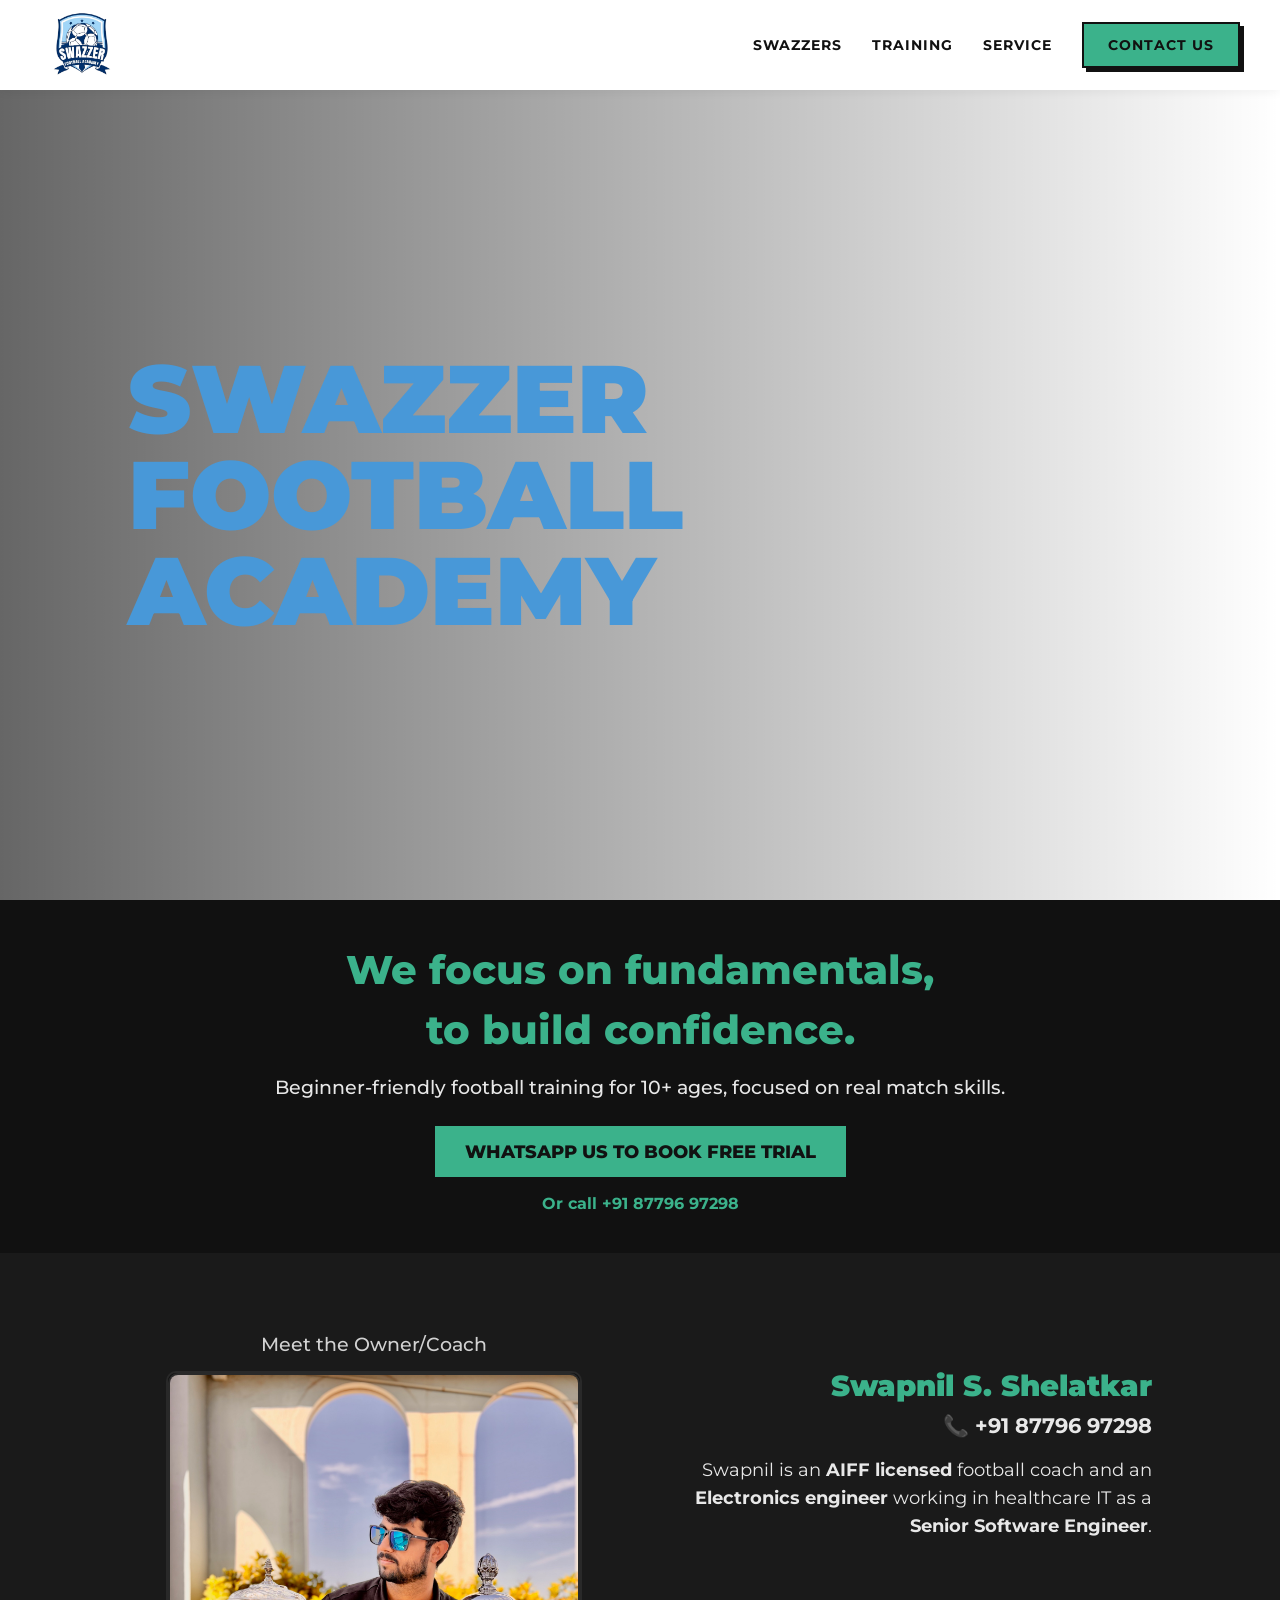
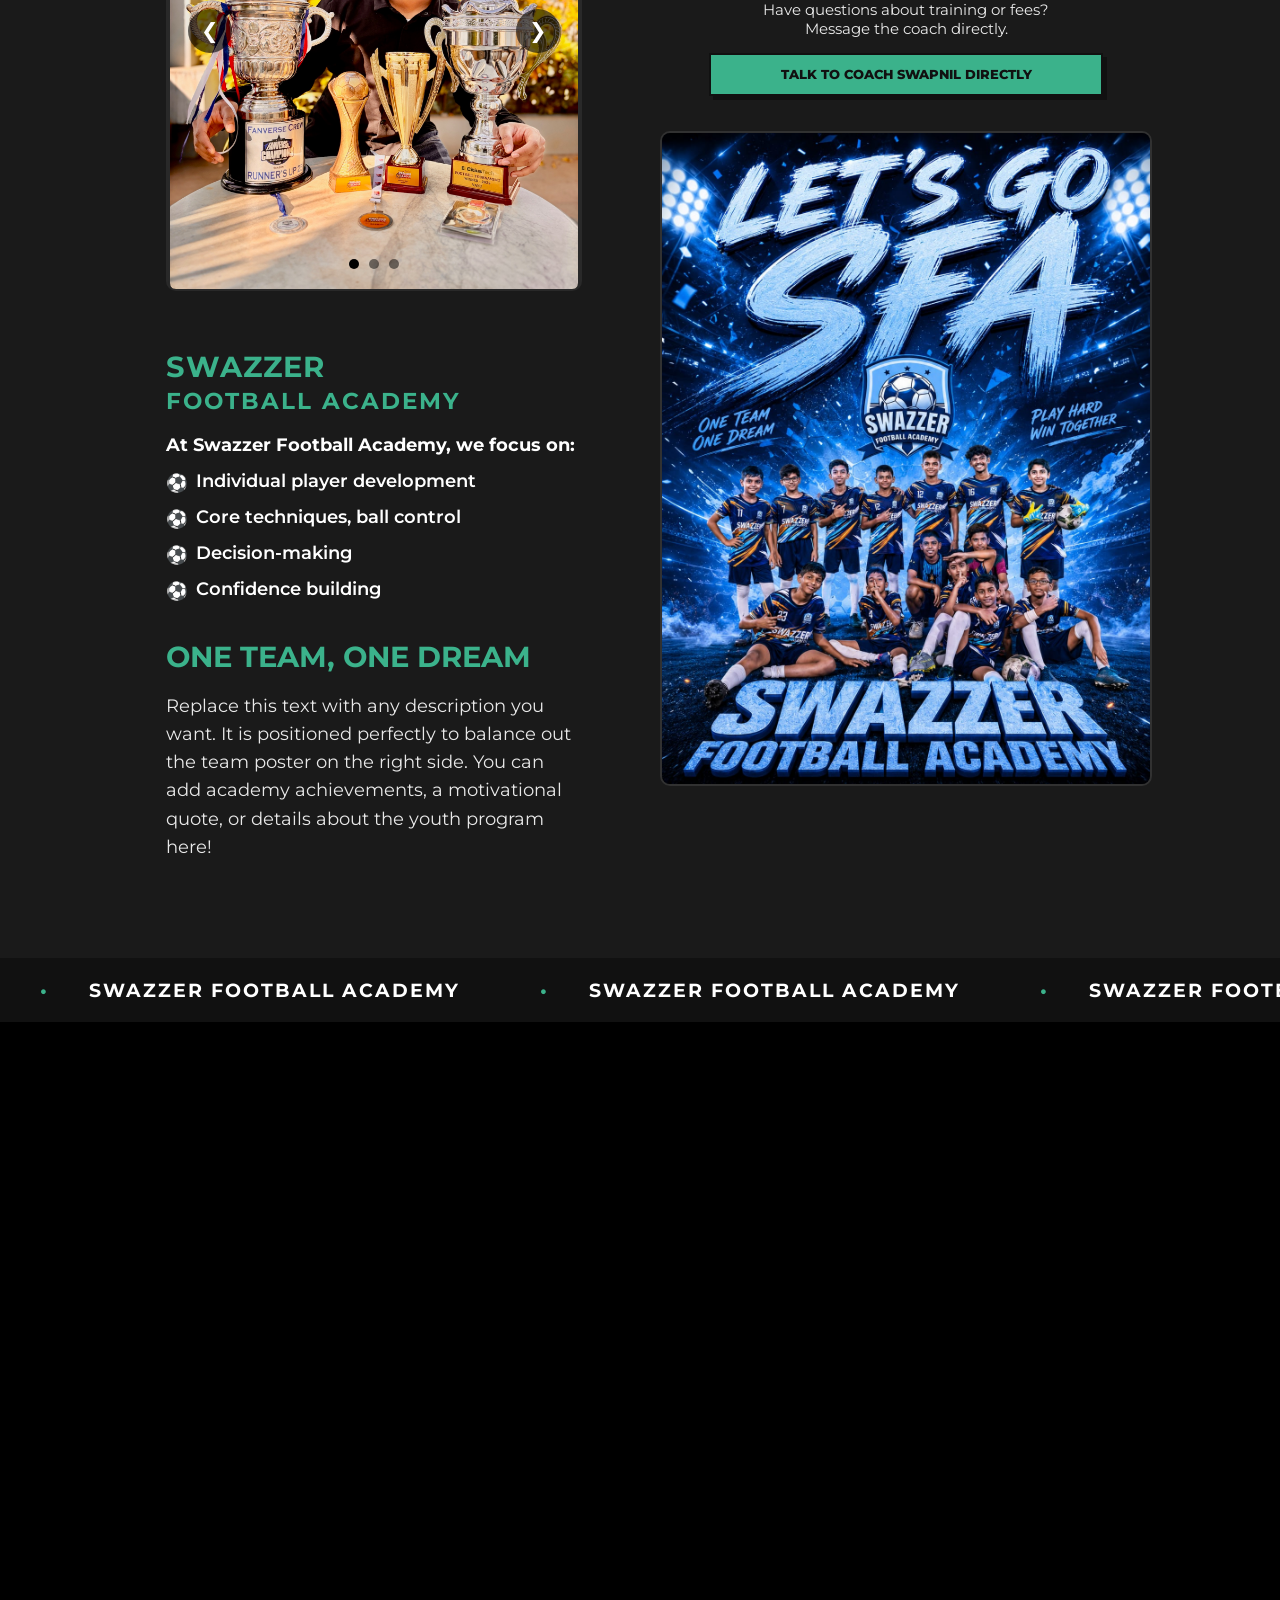
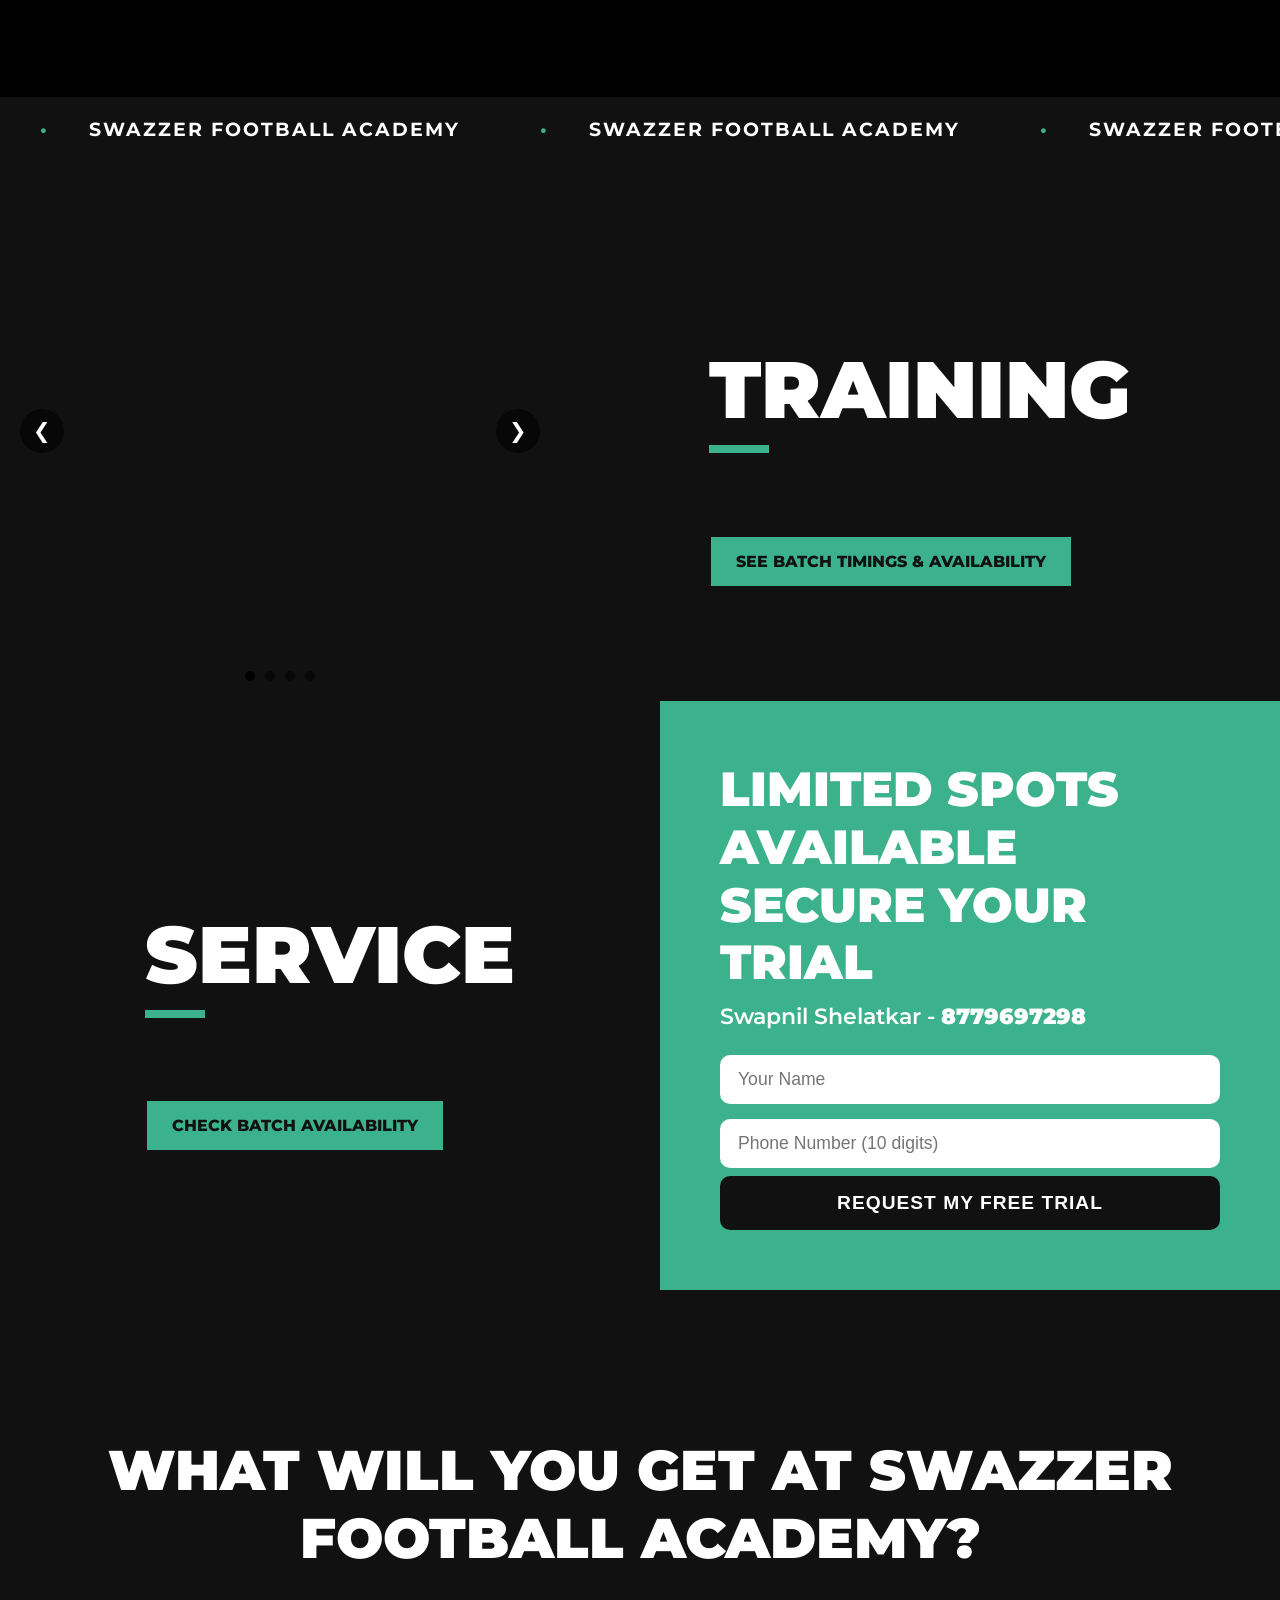
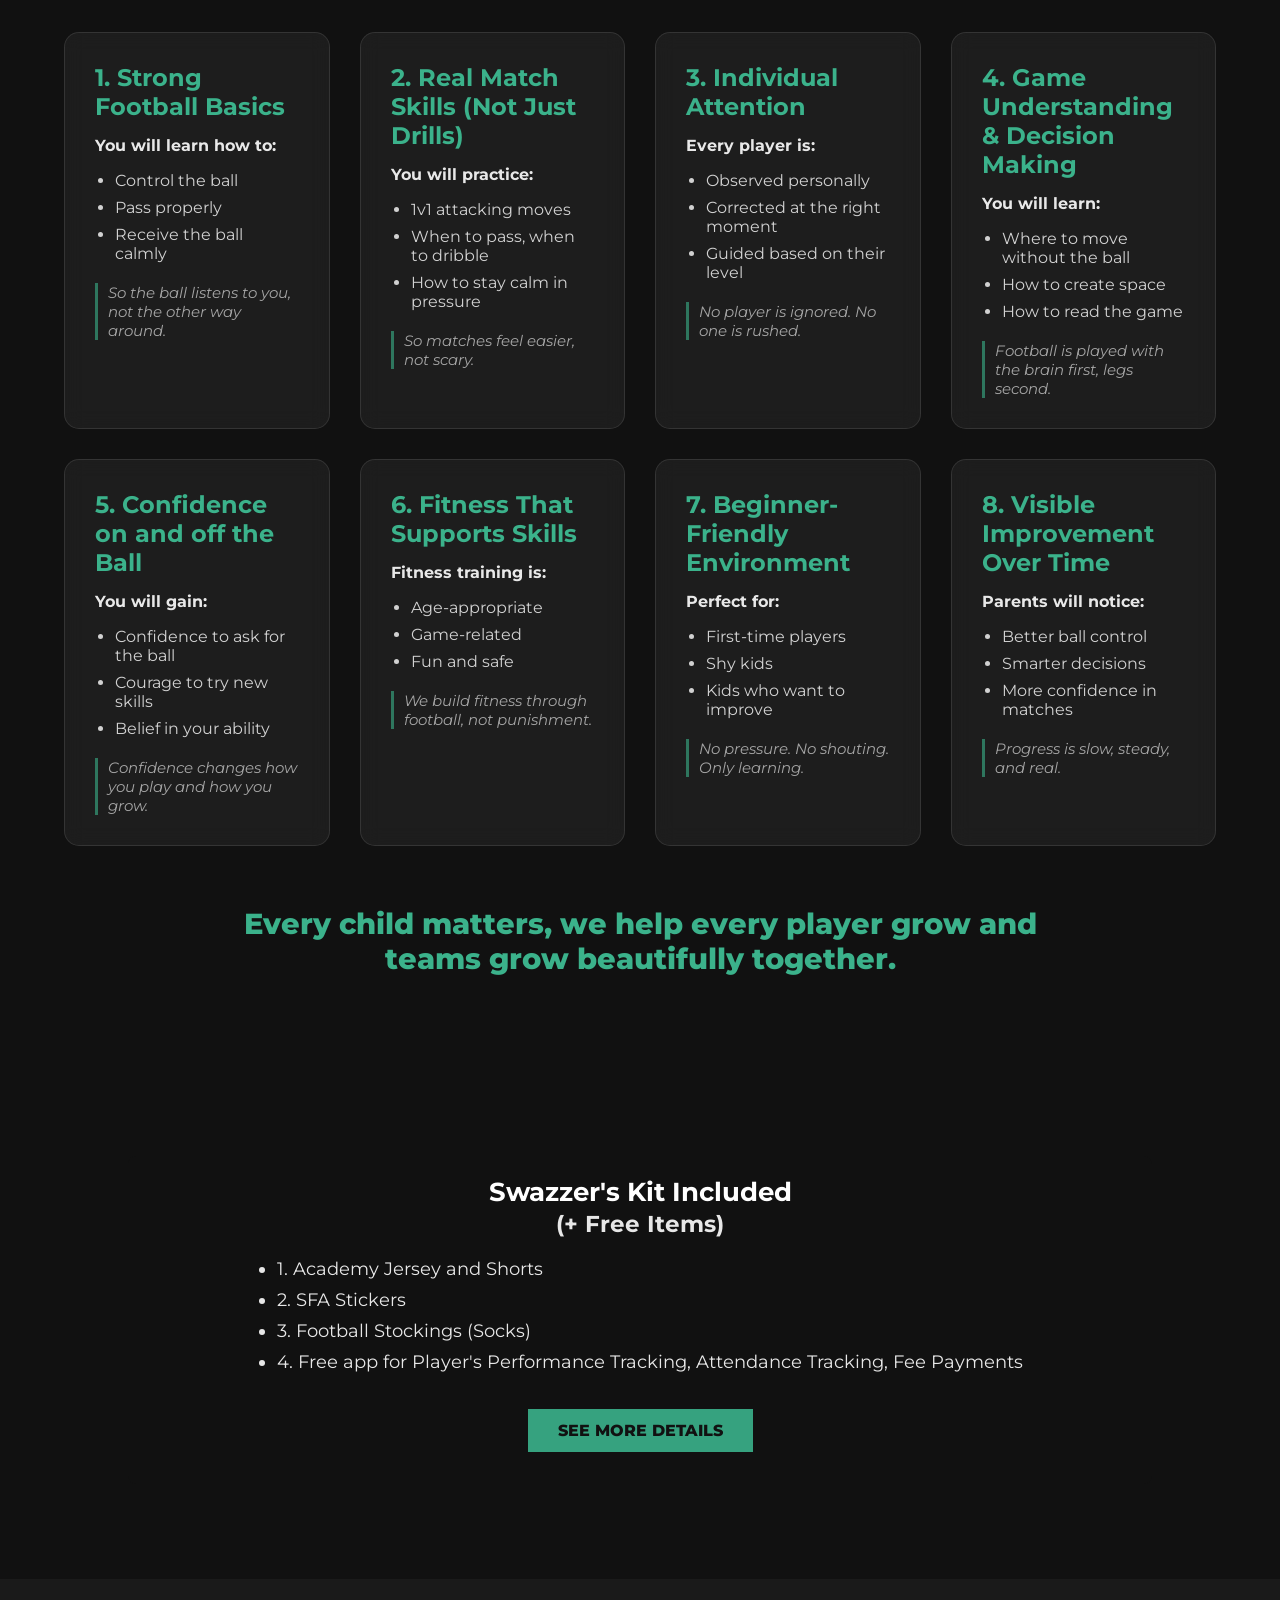
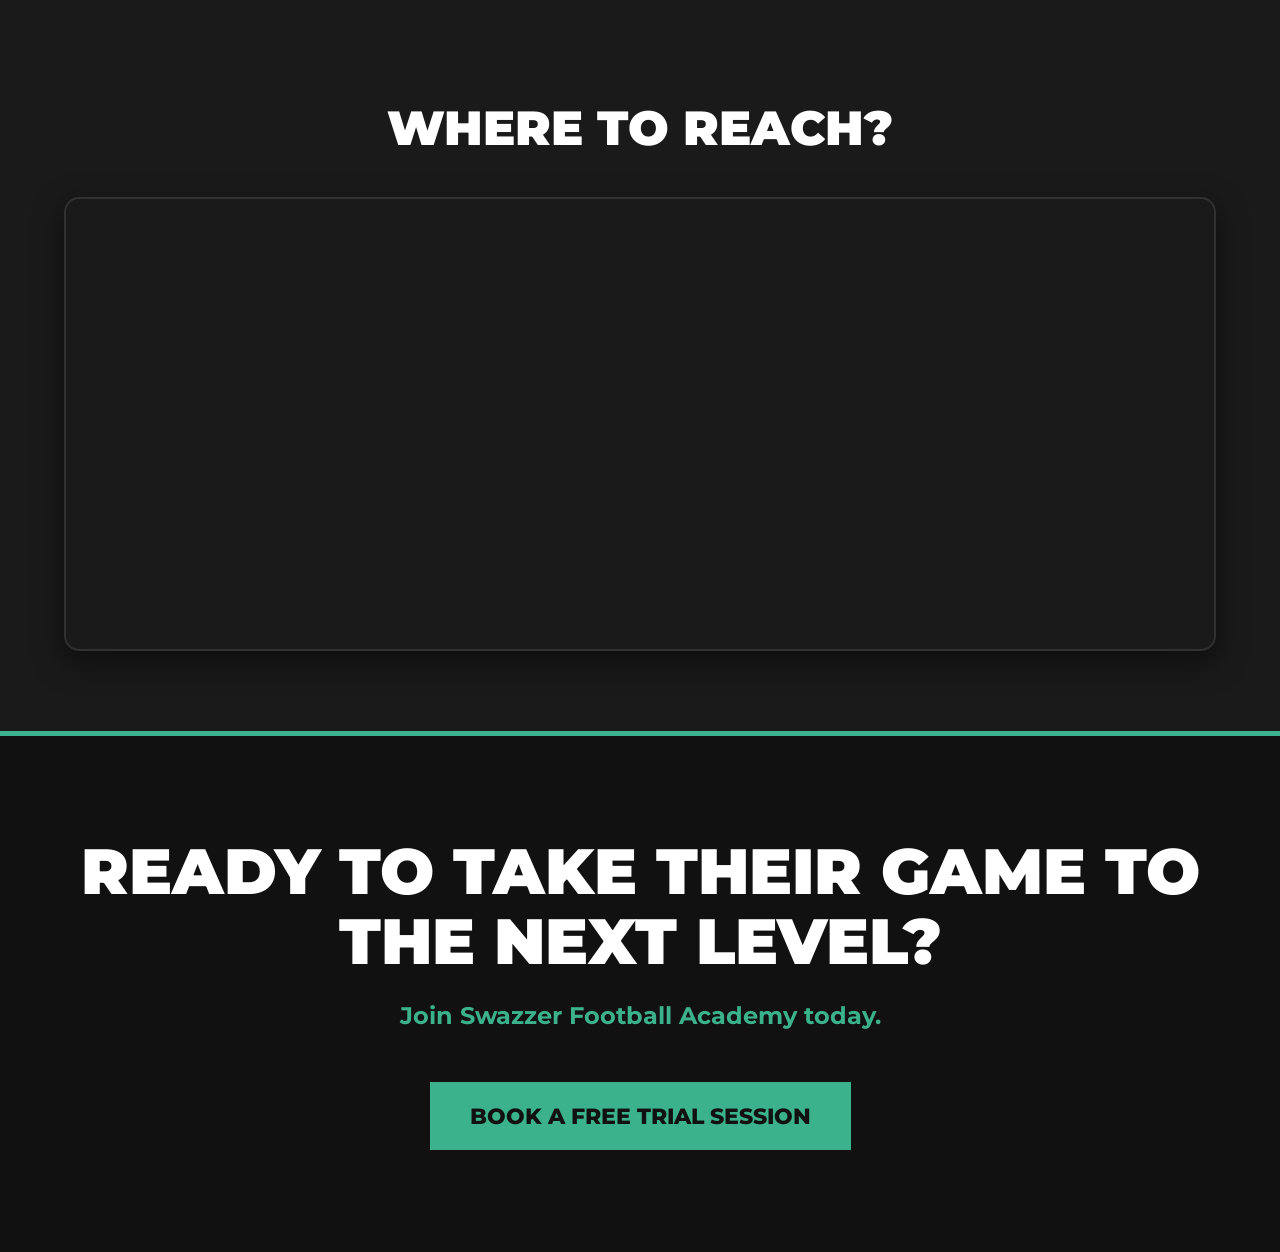
==== commit 79cbe31f: "Fix mobile video layout, enable mobile banner, and add Decathlon equipment recommendations page" ====
--- a/index.html
+++ b/index.html
@@ -137,10 +137,10 @@
                         <img src="coach.jpg" alt="Coach Swapnil with Trophies">
                     </div>
                     <div class="carousel-slide">
-                        <video src="carousel2.mp4" muted loop playsinline></video>
+                        <video src="carousel2.mp4#t=0.1" muted loop playsinline></video>
                     </div>
                     <div class="carousel-slide">
-                        <video src="carousel1.mp4" muted loop playsinline></video>
+                        <video src="carousel1.mp4#t=0.1" muted loop playsinline></video>
                     </div>
                 </div>
                 <div class="carousel-indicators">
@@ -213,15 +213,15 @@
         </div>
     </div>
 
-    <!-- Full-screen Web Video Holder (Web Only) -->
-    <section class="fullscreen-video-banner desktop-only animate-on-scroll">
+    <!-- Full-screen Web Video Holder -->
+    <section class="fullscreen-video-banner animate-on-scroll">
         <video autoplay muted loop playsinline id="custom-web-video">
             <source src="web_banner.mp4" type="video/mp4">
         </video>
     </section>
 
-    <!-- Marquee (below video, web only) -->
-    <div class="marquee-container desktop-only">
+    <!-- Marquee (below video) -->
+    <div class="marquee-container">
         <div class="marquee-content">
             <span>SWAZZER FOOTBALL ACADEMY</span><span>SWAZZER FOOTBALL ACADEMY</span><span>SWAZZER FOOTBALL ACADEMY</span><span>SWAZZER FOOTBALL ACADEMY</span><span>SWAZZER FOOTBALL ACADEMY</span><span>SWAZZER FOOTBALL ACADEMY</span><span>SWAZZER FOOTBALL ACADEMY</span><span>SWAZZER FOOTBALL ACADEMY</span>
         </div>
@@ -234,16 +234,16 @@
             <button class="carousel-arrow next" onclick="scrollCarousel(this, 1)">&#10095;</button>
             <div class="carousel-track" id="training-carousel">
                 <div class="carousel-slide">
-                    <video src="training1.mp4" autoplay muted loop playsinline></video>
+                    <video src="training1.mp4#t=0.1" autoplay muted loop playsinline></video>
                 </div>
                 <div class="carousel-slide">
-                    <video src="training2.mp4" muted loop playsinline></video>
+                    <video src="training2.mp4#t=0.1" muted loop playsinline></video>
                 </div>
                 <div class="carousel-slide">
-                    <video src="training3.mp4" muted loop playsinline></video>
+                    <video src="training3.mp4#t=0.1" muted loop playsinline></video>
                 </div>
                 <div class="carousel-slide">
-                    <video src="training4.mp4" muted loop playsinline></video>
+                    <video src="training4.mp4#t=0.1" muted loop playsinline></video>
                 </div>
             </div>
             <div class="carousel-indicators">
@@ -395,12 +395,15 @@
         <div class="faq-item">
             <div class="faq-question" style="cursor: default;">Swazzer's Kit Included<br><span style="font-size: 0.9em; opacity: 0.9;">(+ Free Items)</span></div>
             <div class="faq-answer" style="display: flex; flex-direction: column; align-items: center;">
-                <ul style="text-align: left; display: inline-block;">
+                <ul style="text-align: left; display: inline-block; margin-bottom: 25px;">
                     <li>1. Academy Jersey and Shorts</li>
                     <li>2. SFA Stickers</li>
                     <li>3. Football Stockings (Socks)</li>
                     <li>4. Free app for Player's Performance Tracking, Attendance Tracking, Fee Payments</li>
                 </ul>
+                <a href="kit-details.html" class="btn-primary" style="text-decoration: none; padding: 12px 30px; font-size: 1rem;">
+                    See More Details
+                </a>
             </div>
         </div>
     </section>
--- a/style.css
+++ b/style.css
@@ -641,16 +641,23 @@
 }
 @media (max-width: 768px) {
     .training-carousel {
-        height: 60vw;
-        min-height: 300px;
+        height: 65vw !important;
+        min-height: 300px !important;
+    }
+    .training-carousel .carousel-track,
+    .training-carousel .carousel-slide {
+        height: 100% !important;
+        min-height: 100% !important;
     }
 }
 
 /* Track: full width scroll container, hidden scrollbar */
 .carousel-track {
     display: flex;
+    align-items: stretch;
     width: 100%;
     height: 100%;
+    min-height: 100%;
     overflow-x: auto;
     scroll-snap-type: x mandatory;
     scroll-behavior: smooth;
@@ -665,19 +672,22 @@
     width: 100%;
     min-width: 100%;
     height: 100%;
+    min-height: 100%;
     scroll-snap-align: start;
     position: relative;
     overflow: hidden;
+    display: flex;
+    align-items: center;
+    justify-content: center;
 }
 
 .carousel-slide video,
 .carousel-slide img {
+    display: block;
     width: 100%;
     height: 100%;
+    min-height: 100%;
     object-fit: cover;
-    position: absolute;
-    top: 0;
-    left: 0;
 }
 
 
@@ -905,7 +915,7 @@
     }
 }
 
-/* Full-screen Video Holder (Web Only) */
+/* Full-screen Video Holder */
 .fullscreen-video-banner {
     width: 100%;
     height: 75vh;
@@ -914,6 +924,13 @@
     overflow: hidden;
     background-color: #000000;
     display: block;
+}
+
+@media (max-width: 768px) {
+    .fullscreen-video-banner {
+        height: 40vh;
+        min-height: 250px;
+    }
 }
 
 .fullscreen-video-banner video {
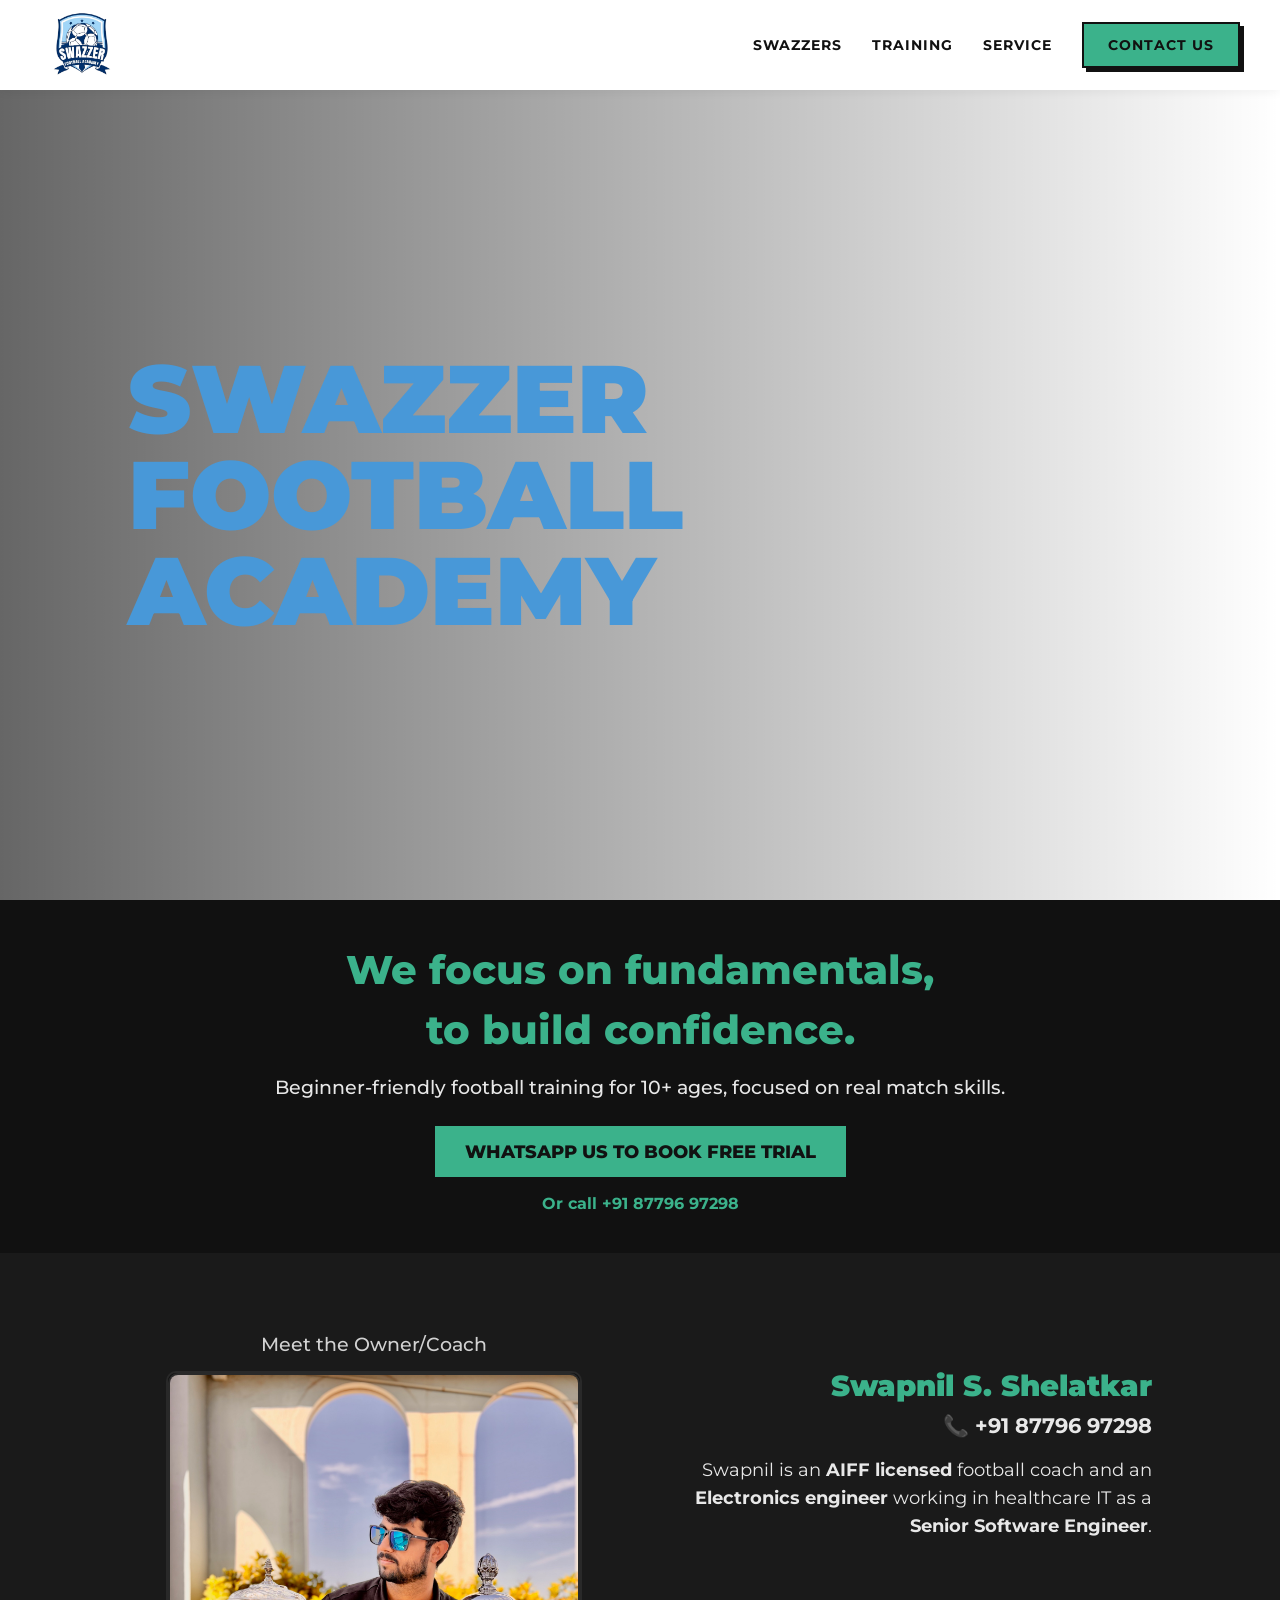
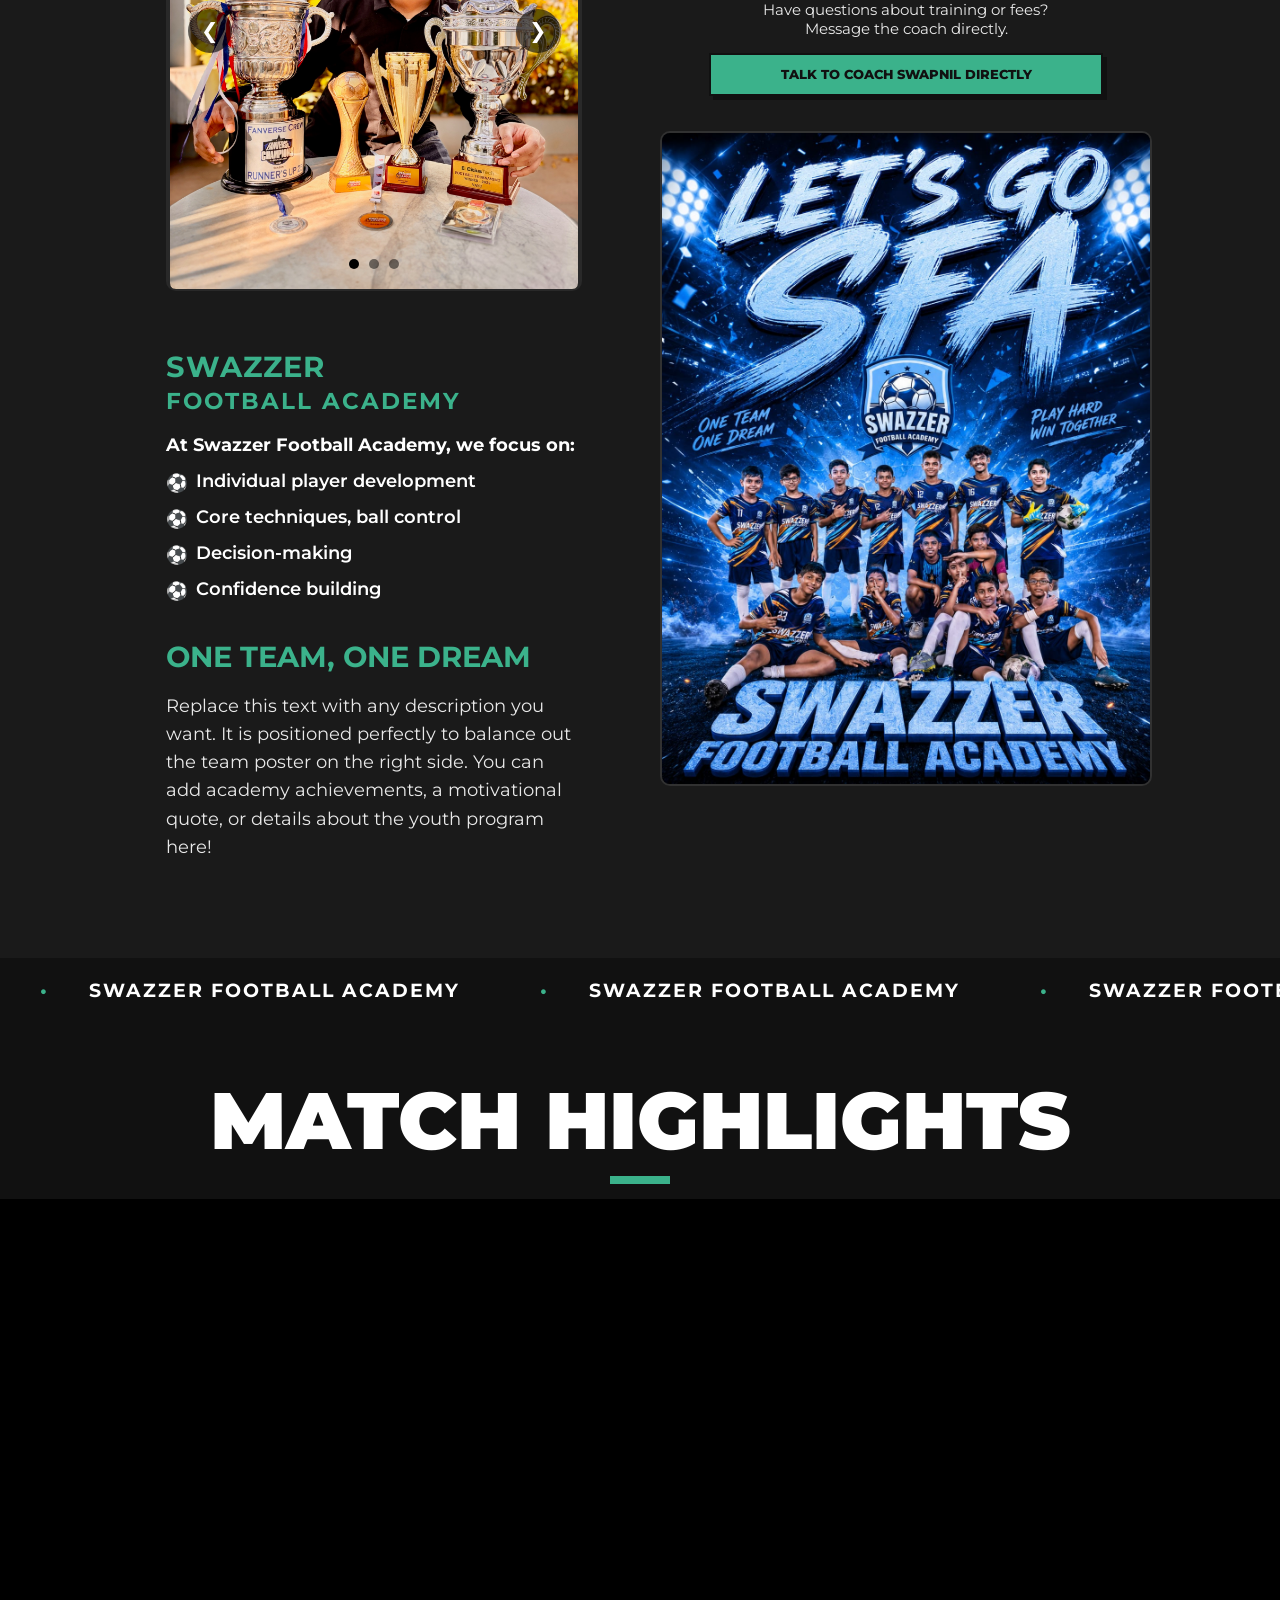
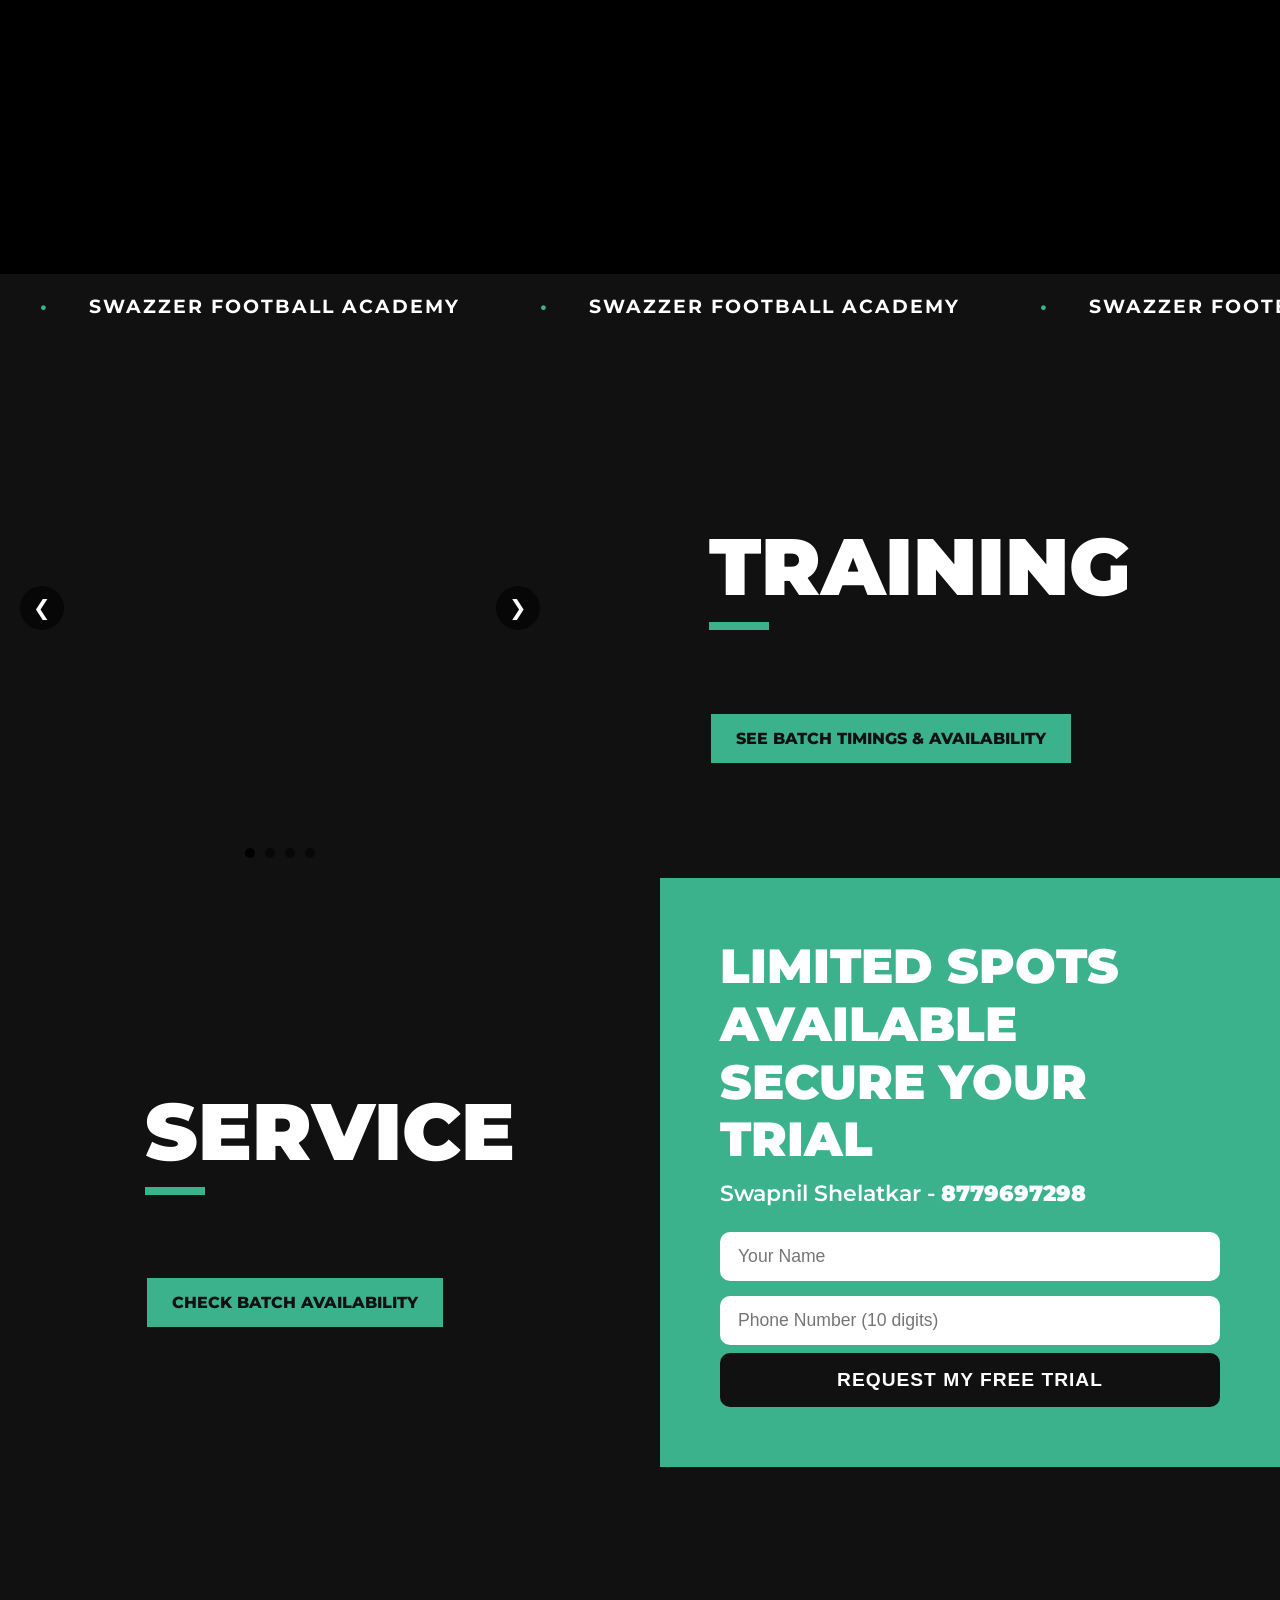
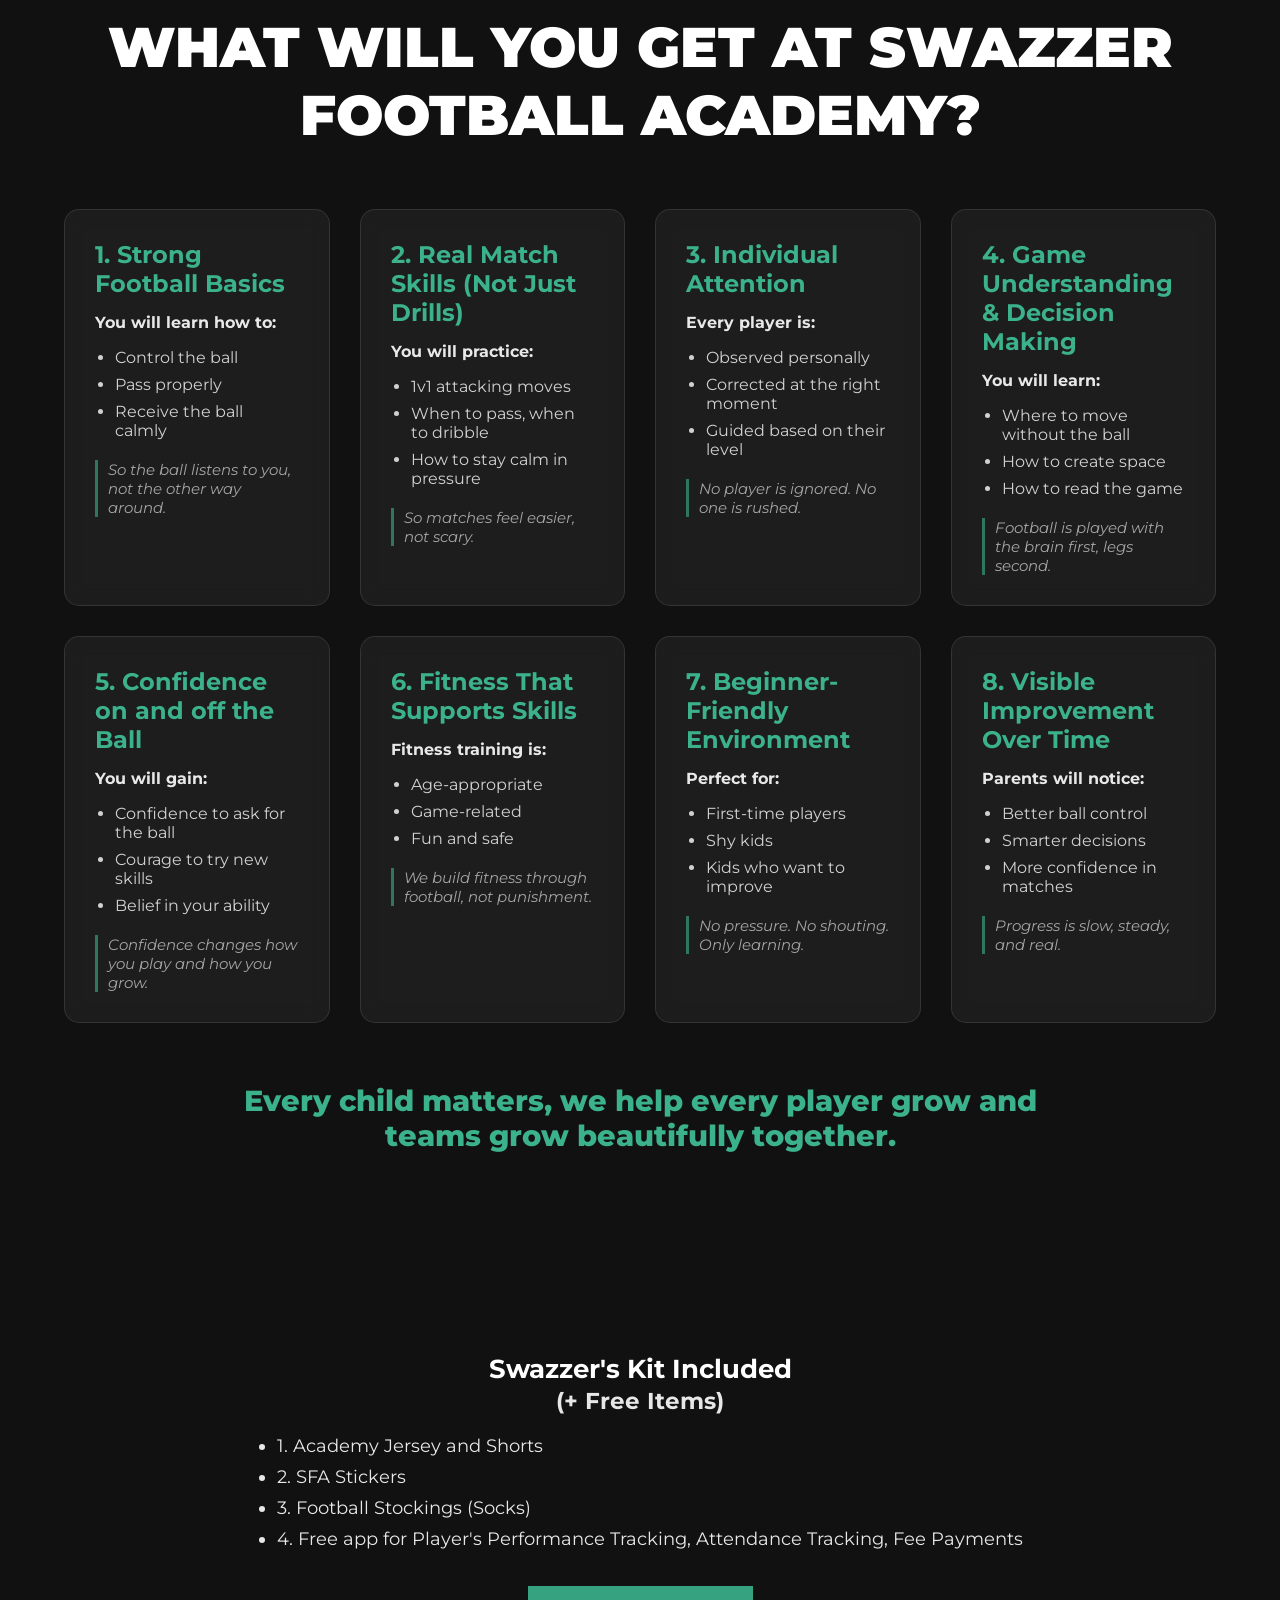
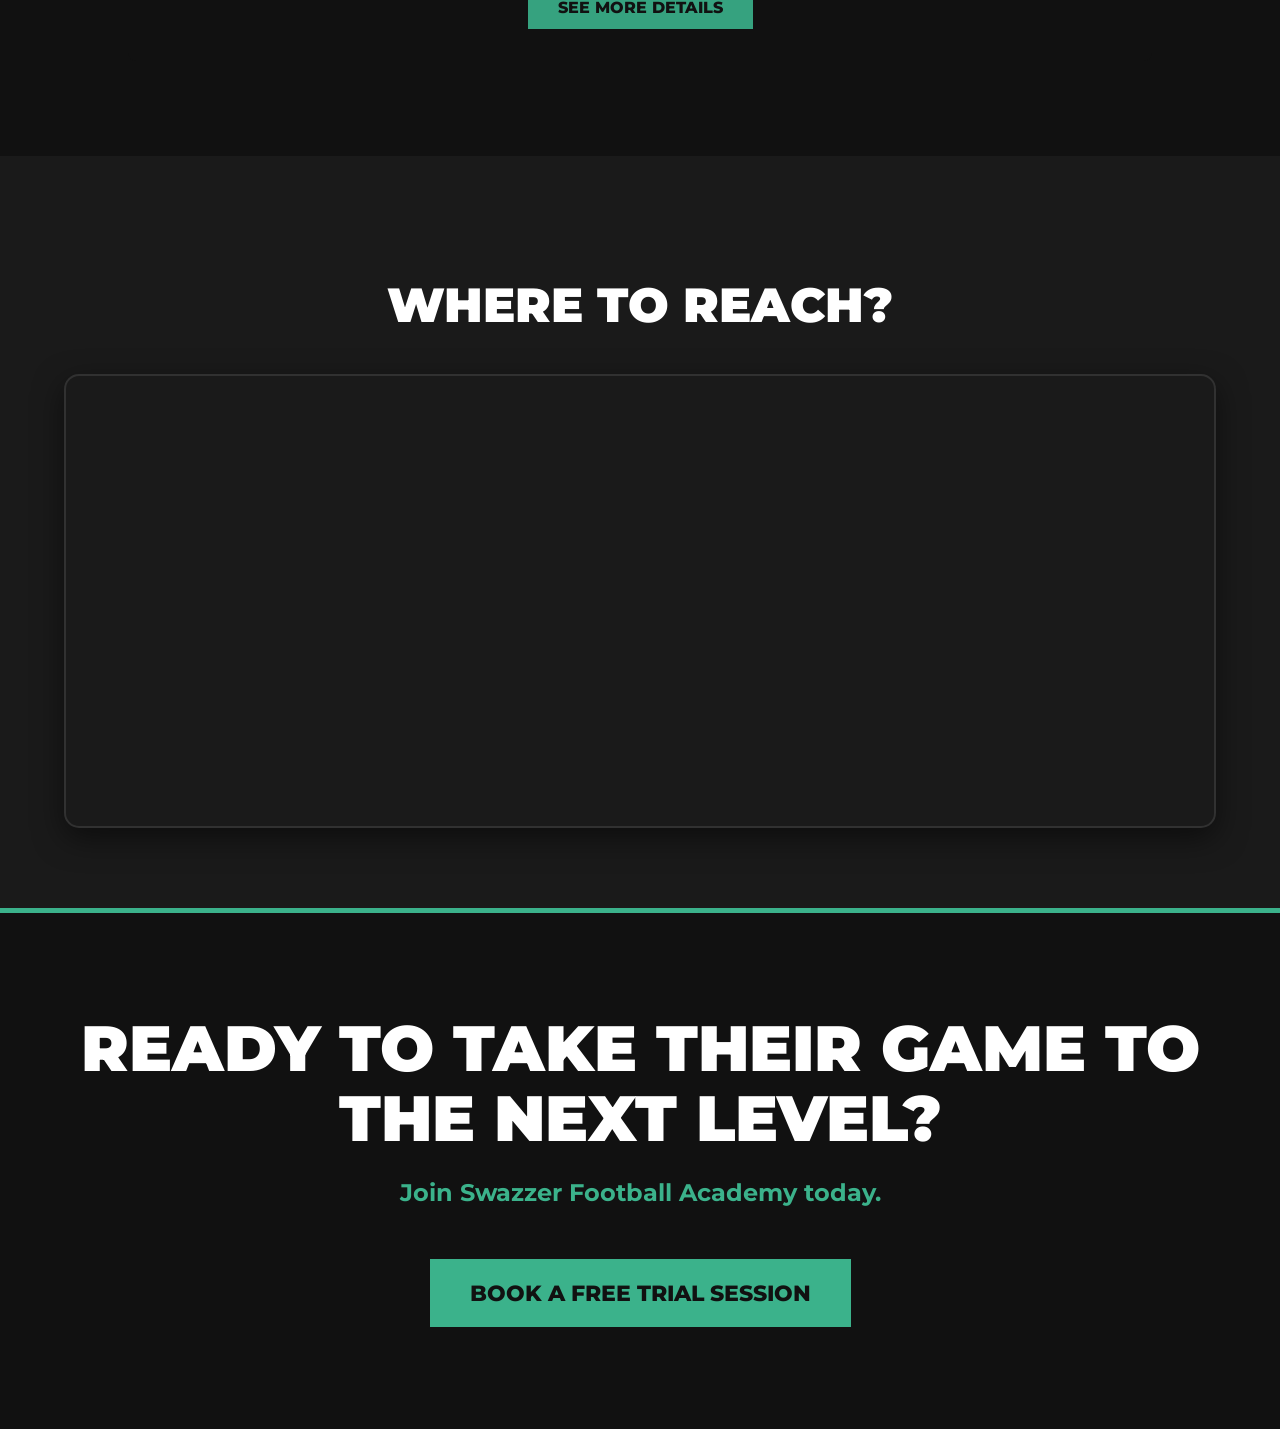
==== commit db675dfd: "Add MATCH HIGHLIGHTS title above web banner video" ====
--- a/index.html
+++ b/index.html
@@ -212,6 +212,18 @@
             <span>SWAZZER FOOTBALL ACADEMY</span><span>SWAZZER FOOTBALL ACADEMY</span><span>SWAZZER FOOTBALL ACADEMY</span><span>SWAZZER FOOTBALL ACADEMY</span><span>SWAZZER FOOTBALL ACADEMY</span><span>SWAZZER FOOTBALL ACADEMY</span><span>SWAZZER FOOTBALL ACADEMY</span><span>SWAZZER FOOTBALL ACADEMY</span>
         </div>
     </div>
+    <!-- Match Highlights Title -->
+    <div style="background-color: var(--dark); text-align: center; padding: 50px 20px 30px 20px;" class="animate-on-scroll">
+        <h2 class="split-title match-highlights-title" style="margin: 0;">
+            MATCH HIGHLIGHTS
+        </h2>
+        <style>
+            .match-highlights-title::after {
+                left: 50% !important;
+                transform: translateX(-50%) !important;
+            }
+        </style>
+    </div>
 
     <!-- Full-screen Web Video Holder -->
     <section class="fullscreen-video-banner animate-on-scroll">
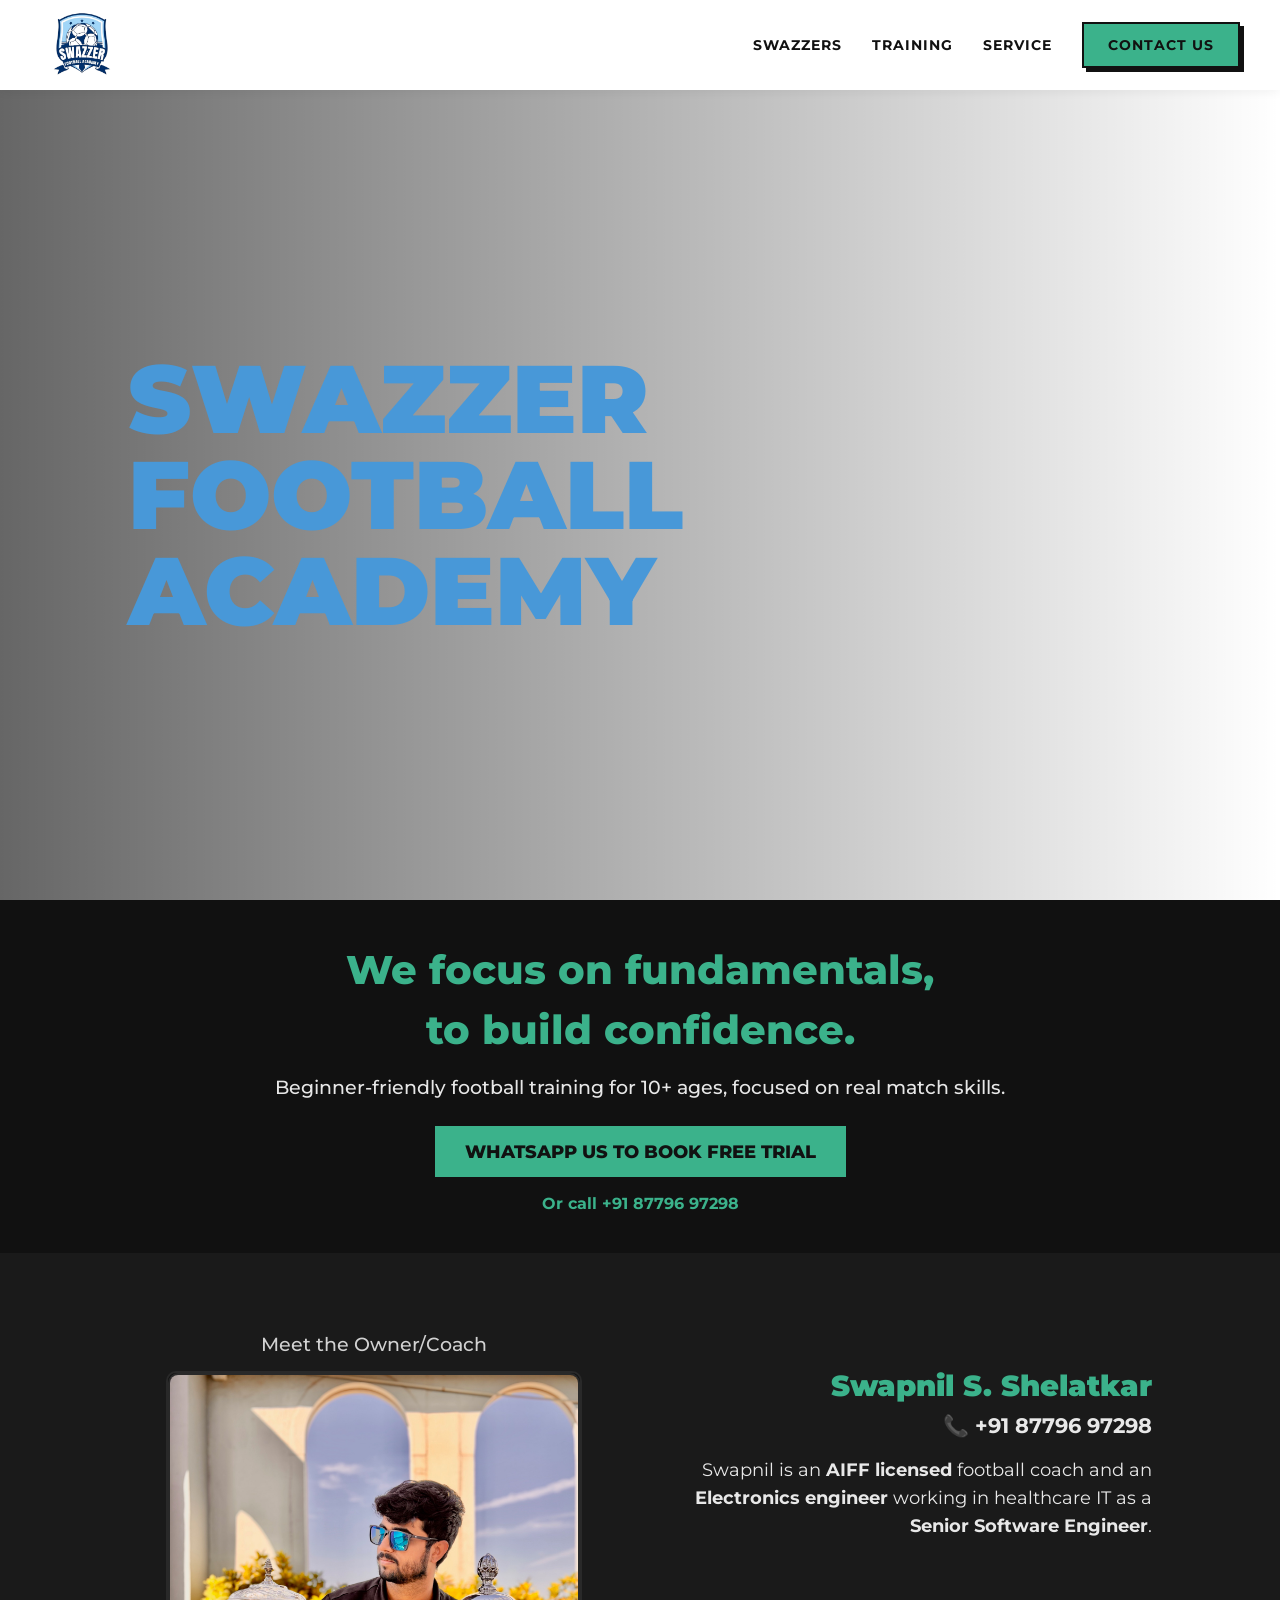
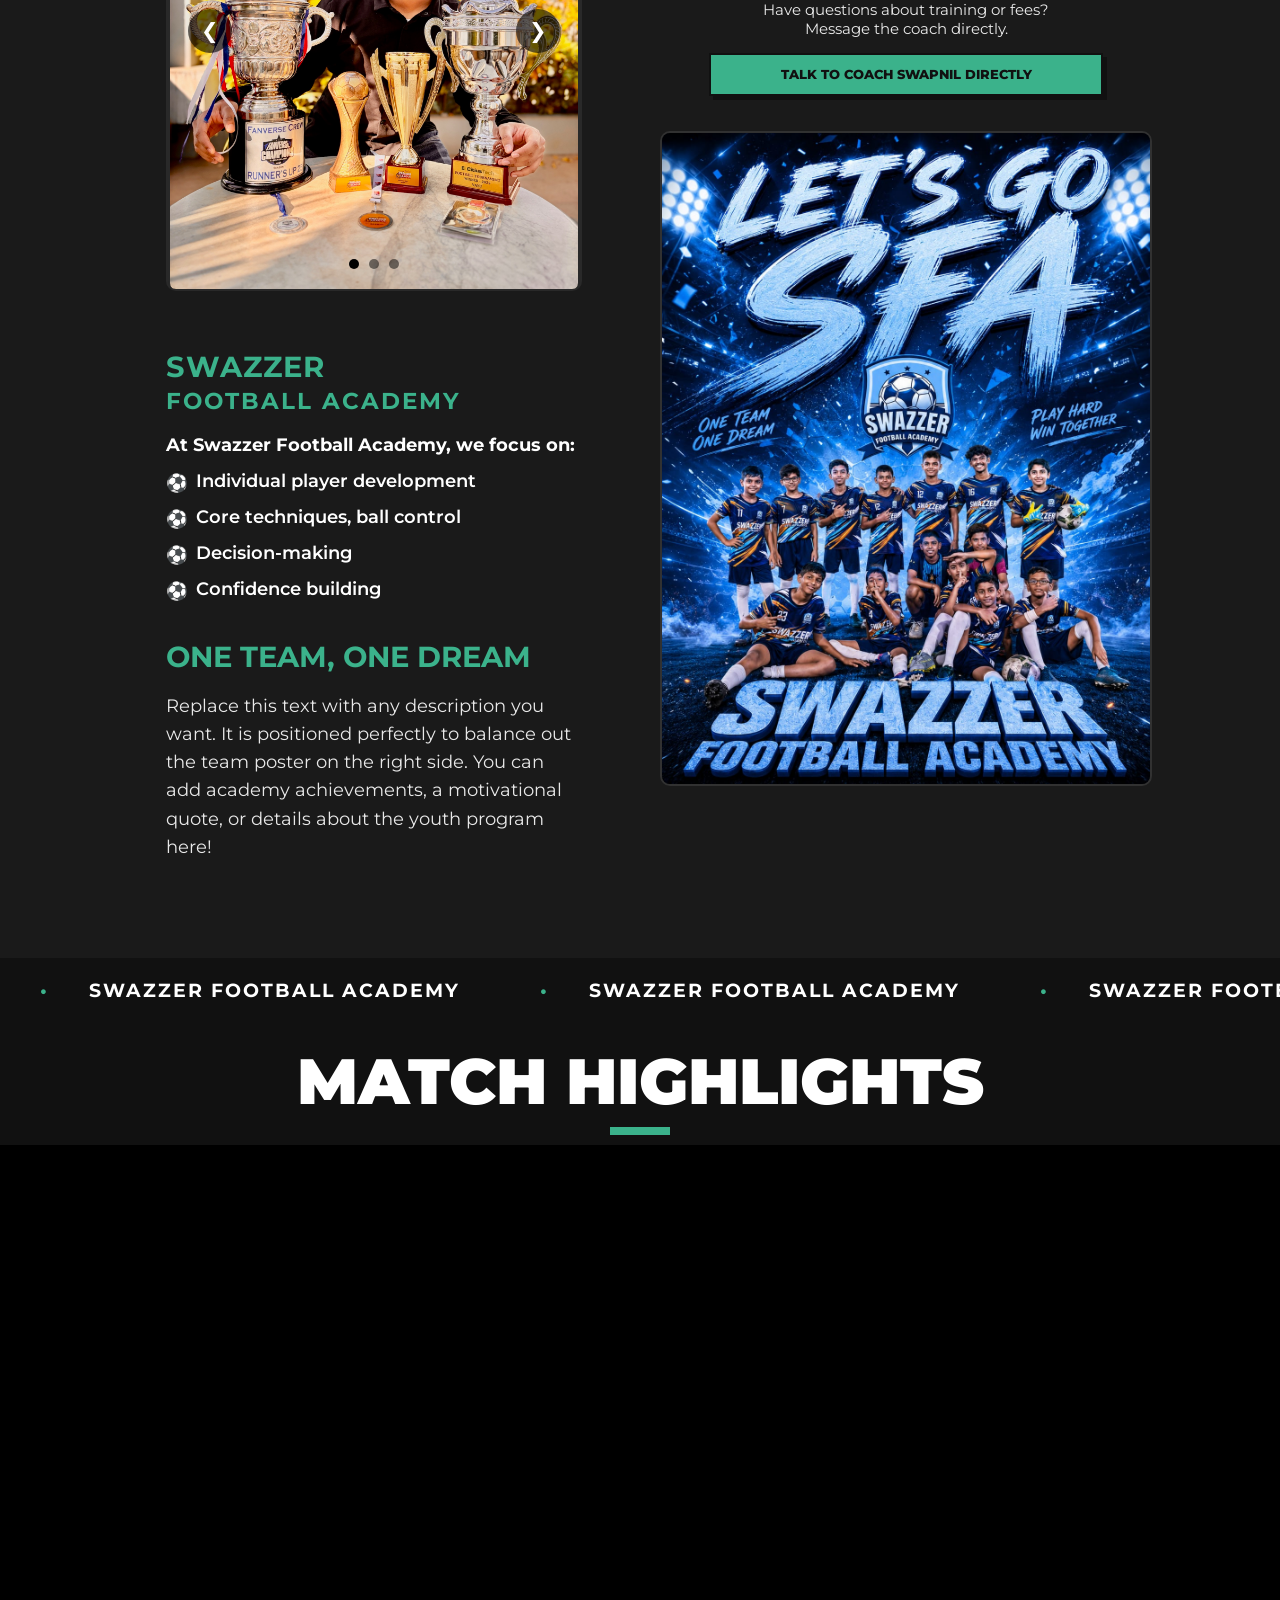
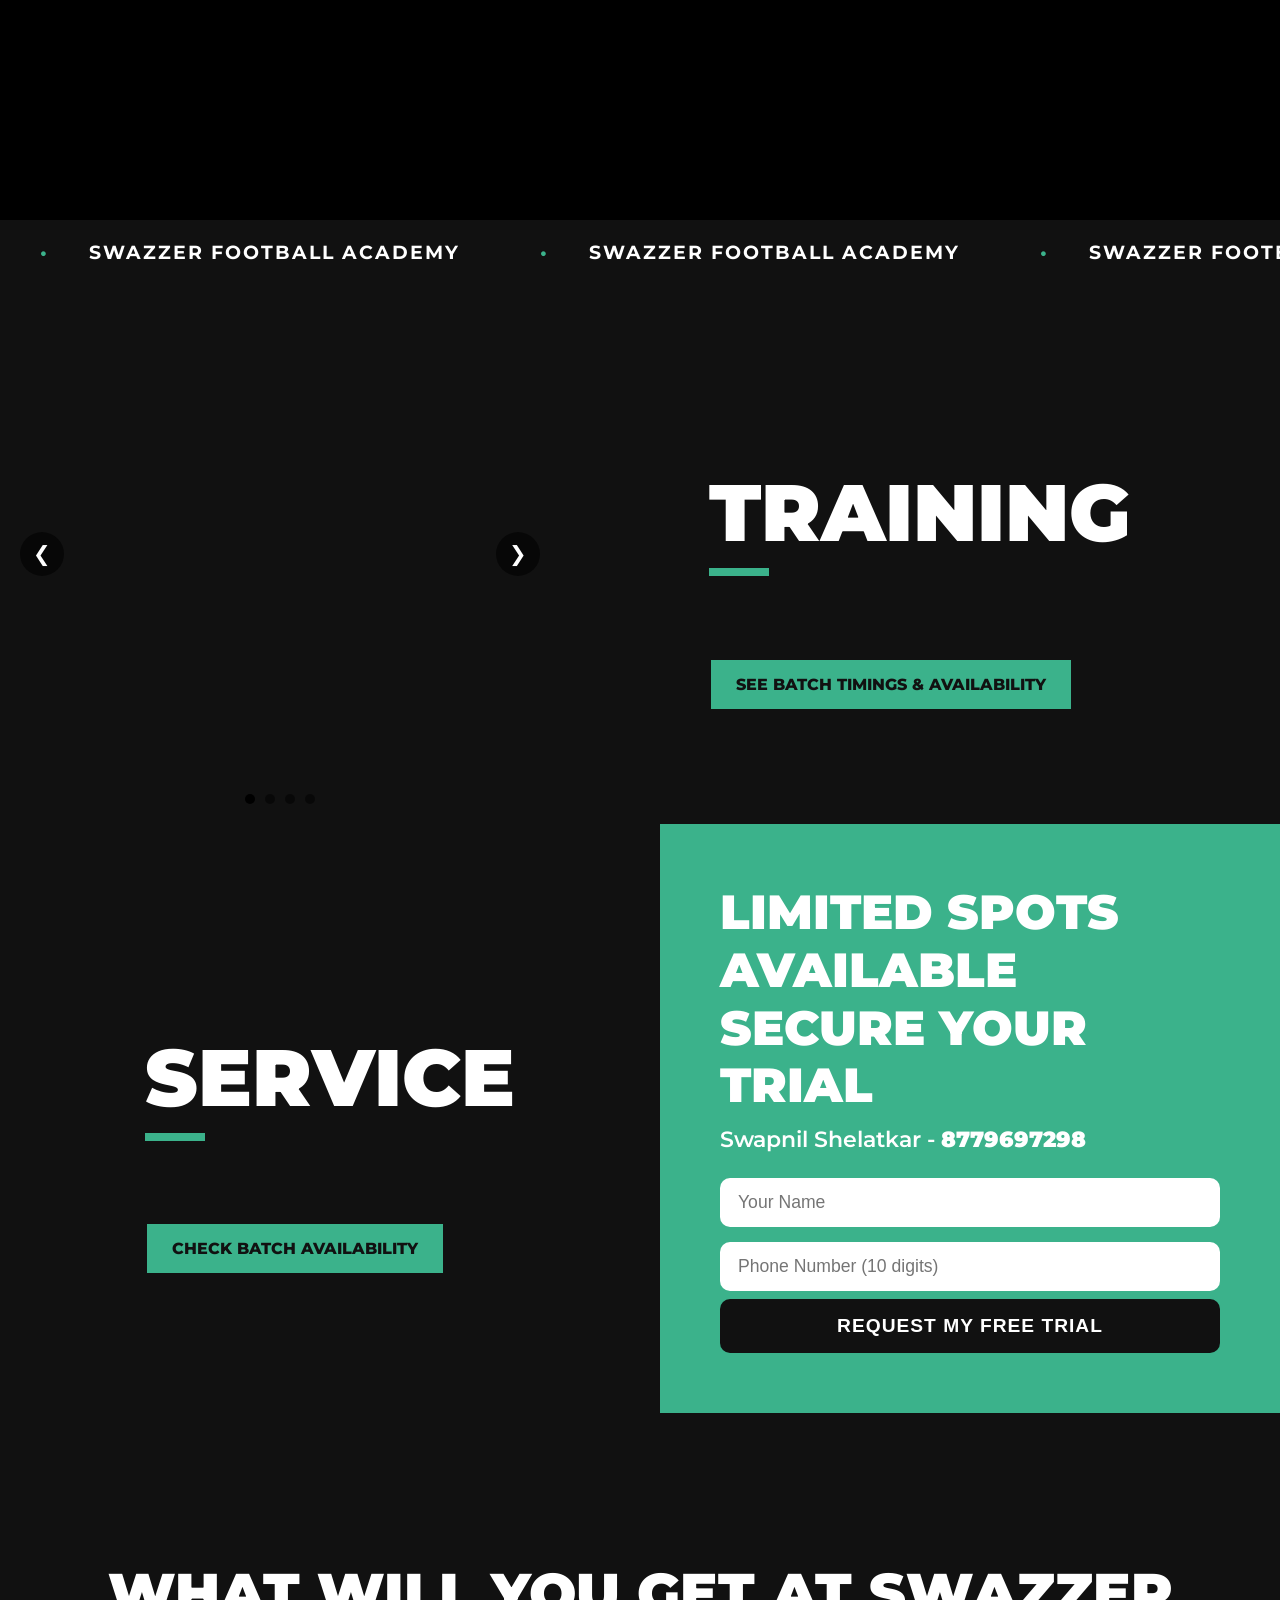
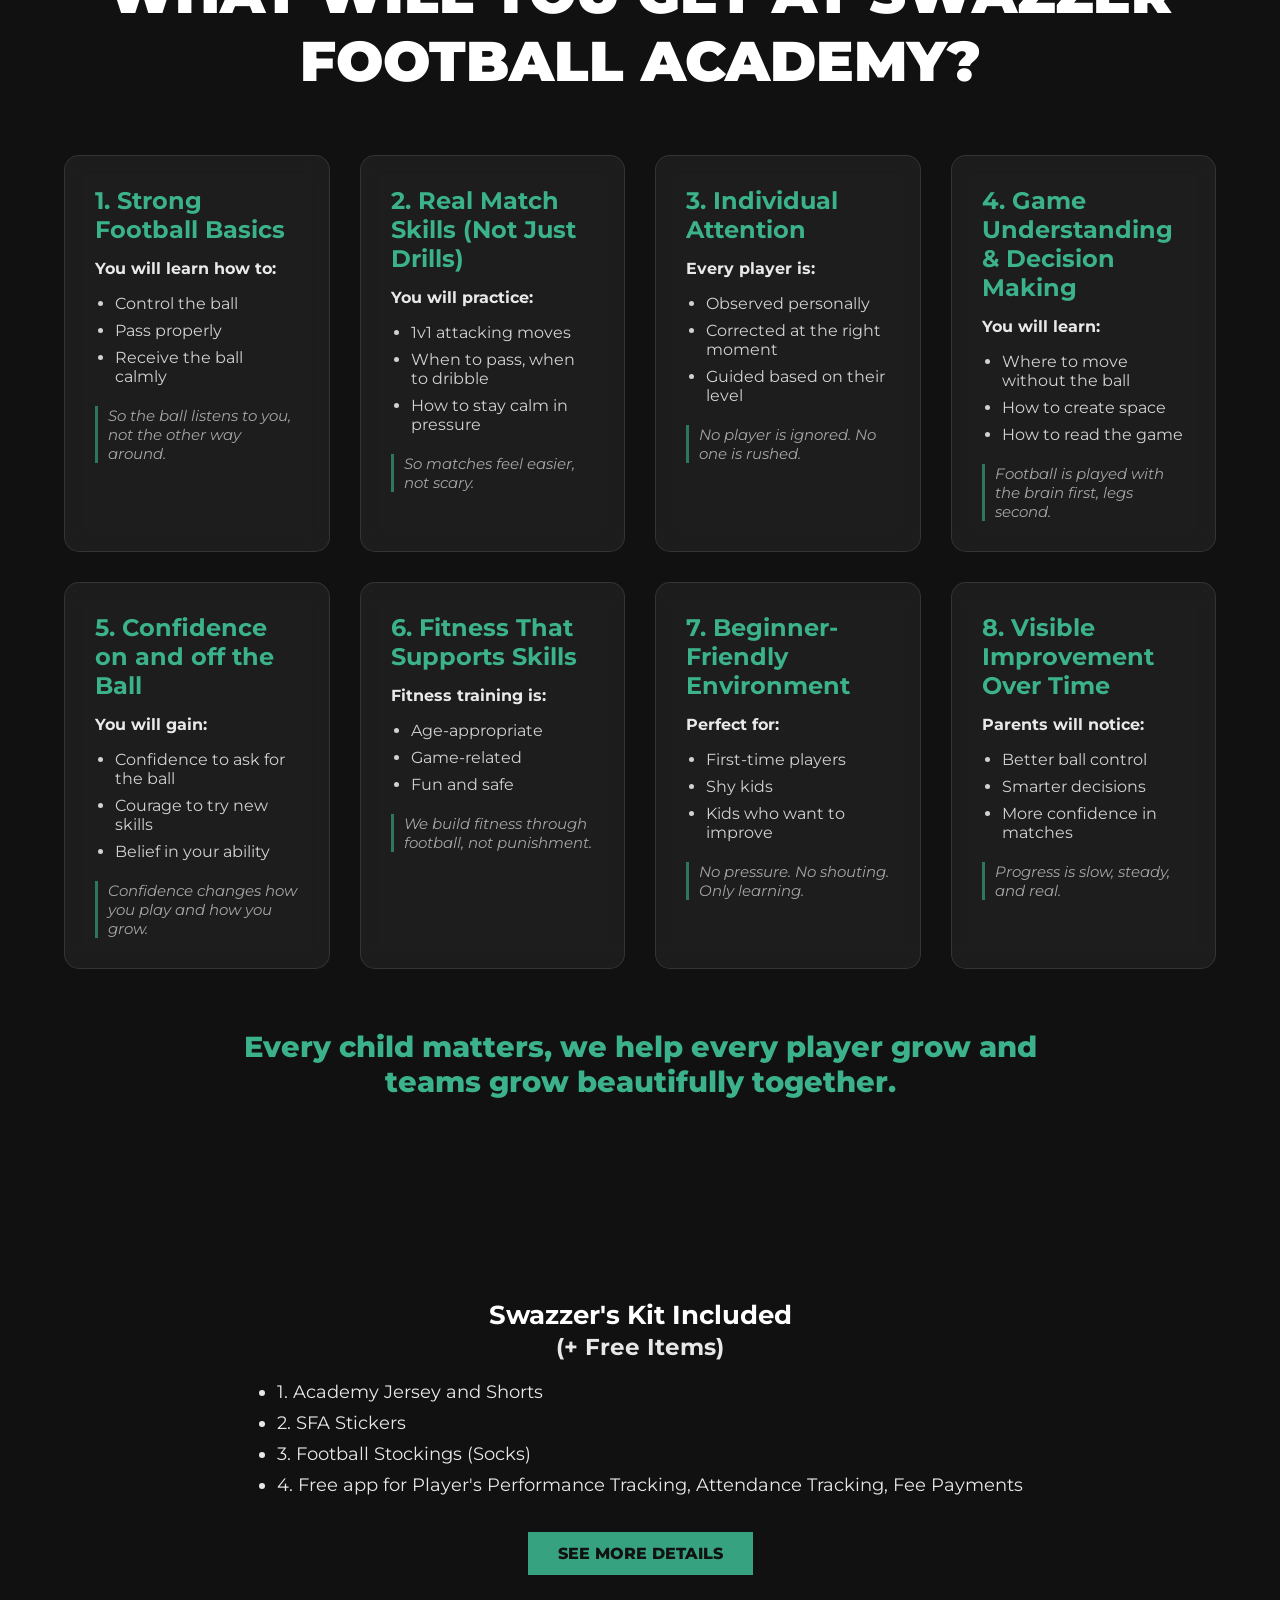
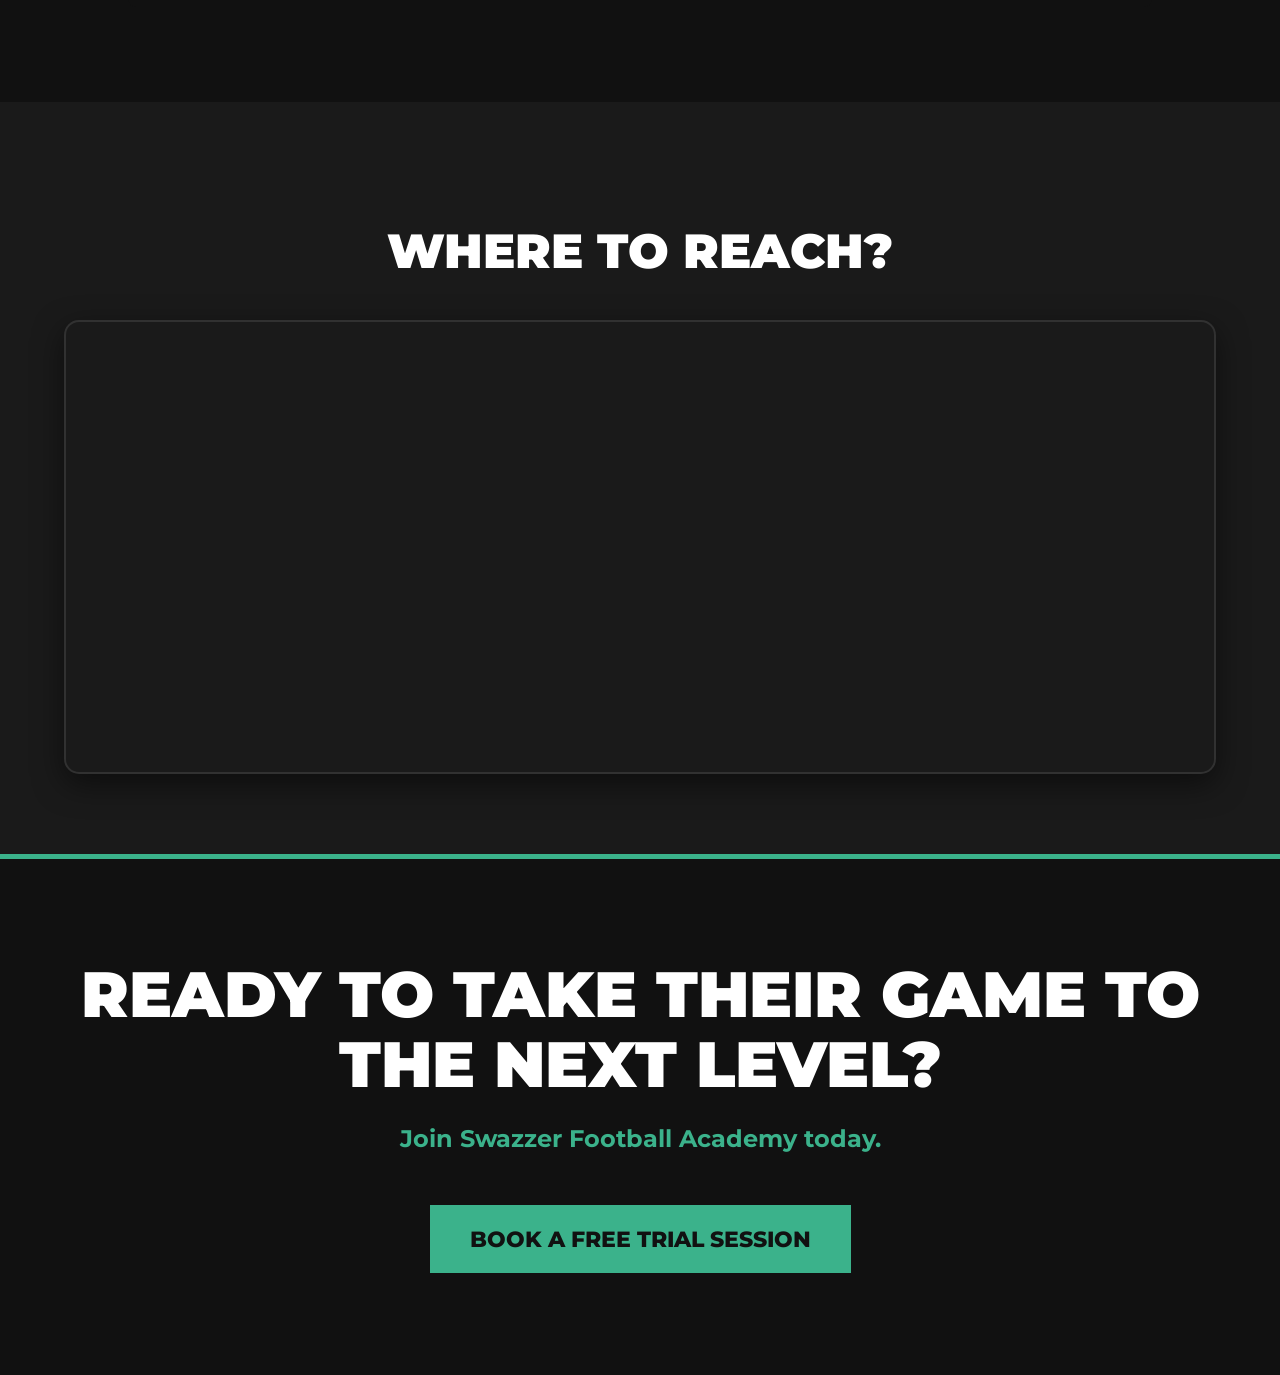
==== commit 3ebaccf3: "Decrease Match Highlights title size and minimize video height on mobile" ====
--- a/index.html
+++ b/index.html
@@ -213,11 +213,14 @@
         </div>
     </div>
     <!-- Match Highlights Title -->
-    <div style="background-color: var(--dark); text-align: center; padding: 50px 20px 30px 20px;" class="animate-on-scroll">
-        <h2 class="split-title match-highlights-title" style="margin: 0;">
+    <div style="background-color: var(--dark); text-align: center; padding: 20px 10px 25px 10px;" class="animate-on-scroll">
+        <h2 class="split-title match-highlights-title" style="margin: 0; white-space: nowrap;">
             MATCH HIGHLIGHTS
         </h2>
         <style>
+            .match-highlights-title {
+                font-size: clamp(1.5rem, 7vw, 4rem) !important;
+            }
             .match-highlights-title::after {
                 left: 50% !important;
                 transform: translateX(-50%) !important;
--- a/style.css
+++ b/style.css
@@ -928,8 +928,8 @@
 
 @media (max-width: 768px) {
     .fullscreen-video-banner {
-        height: 40vh;
-        min-height: 250px;
+        height: 30vh;
+        min-height: 200px;
     }
 }
 
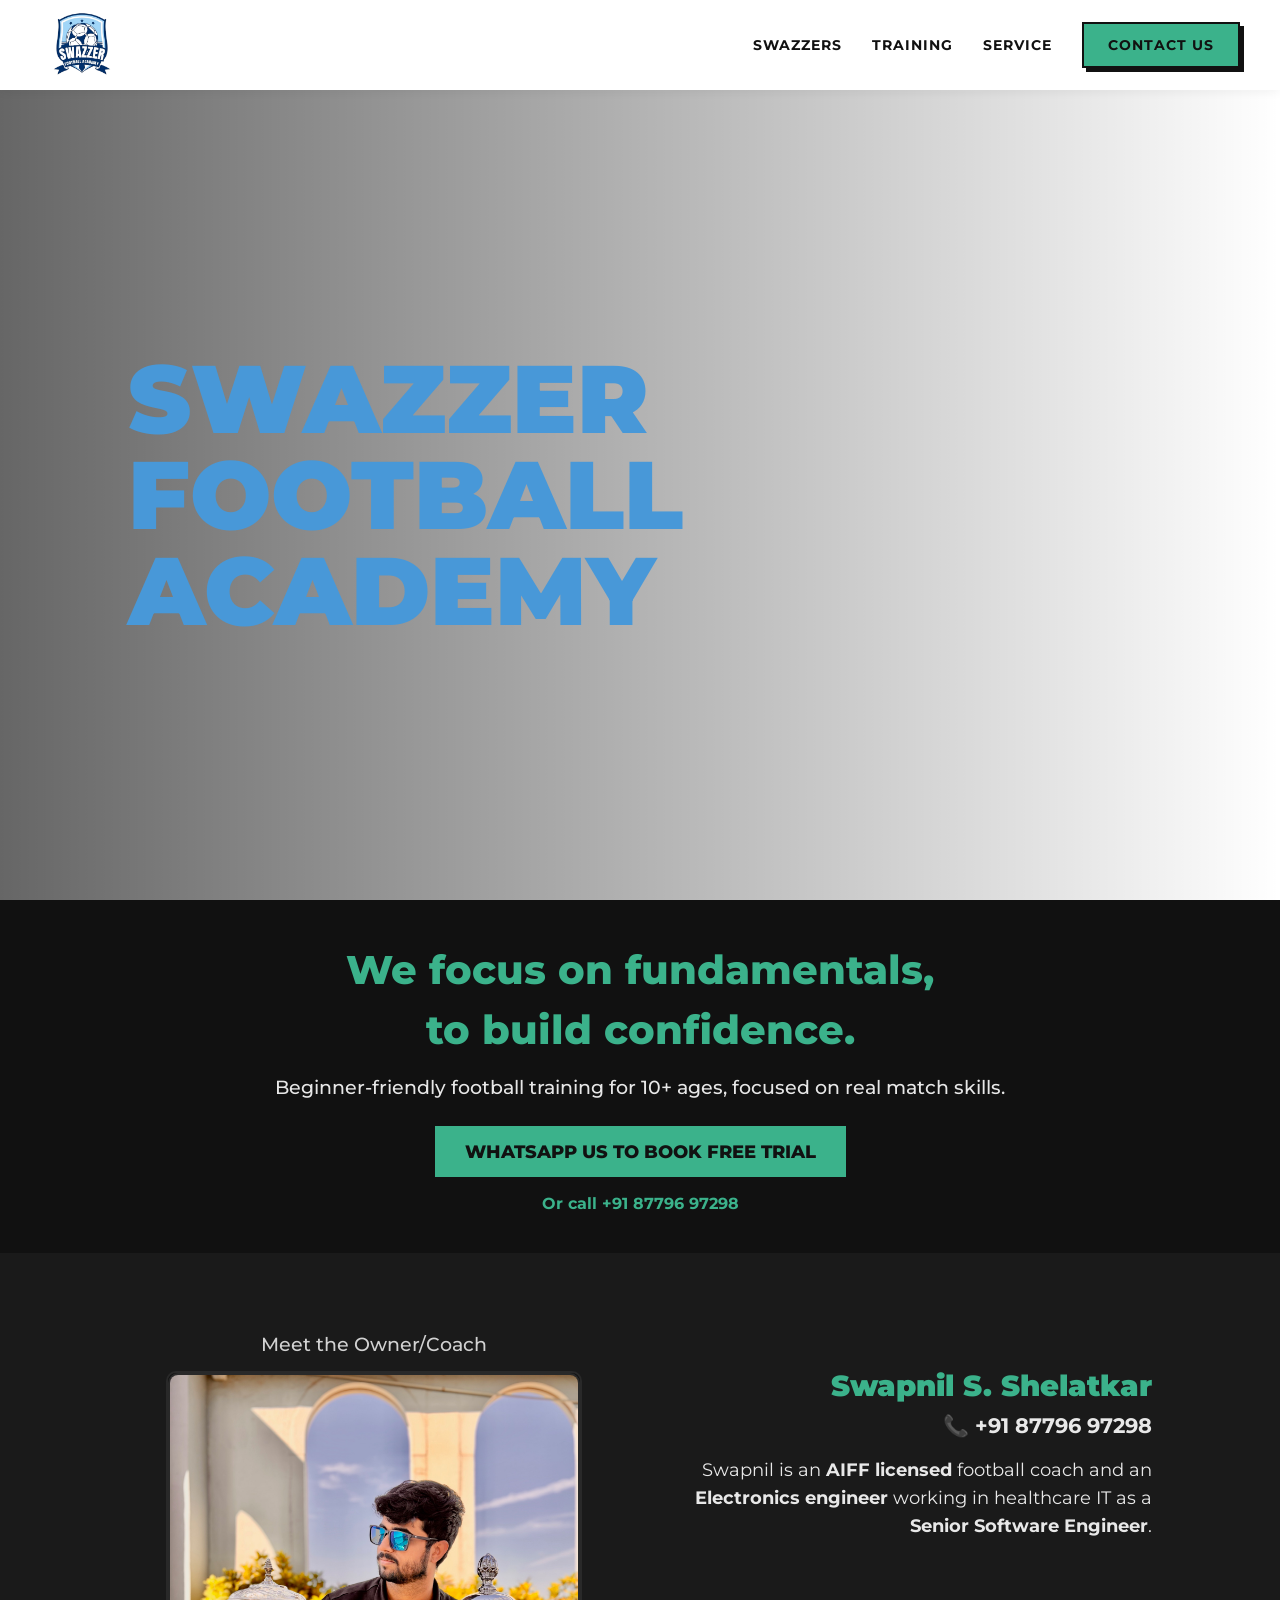
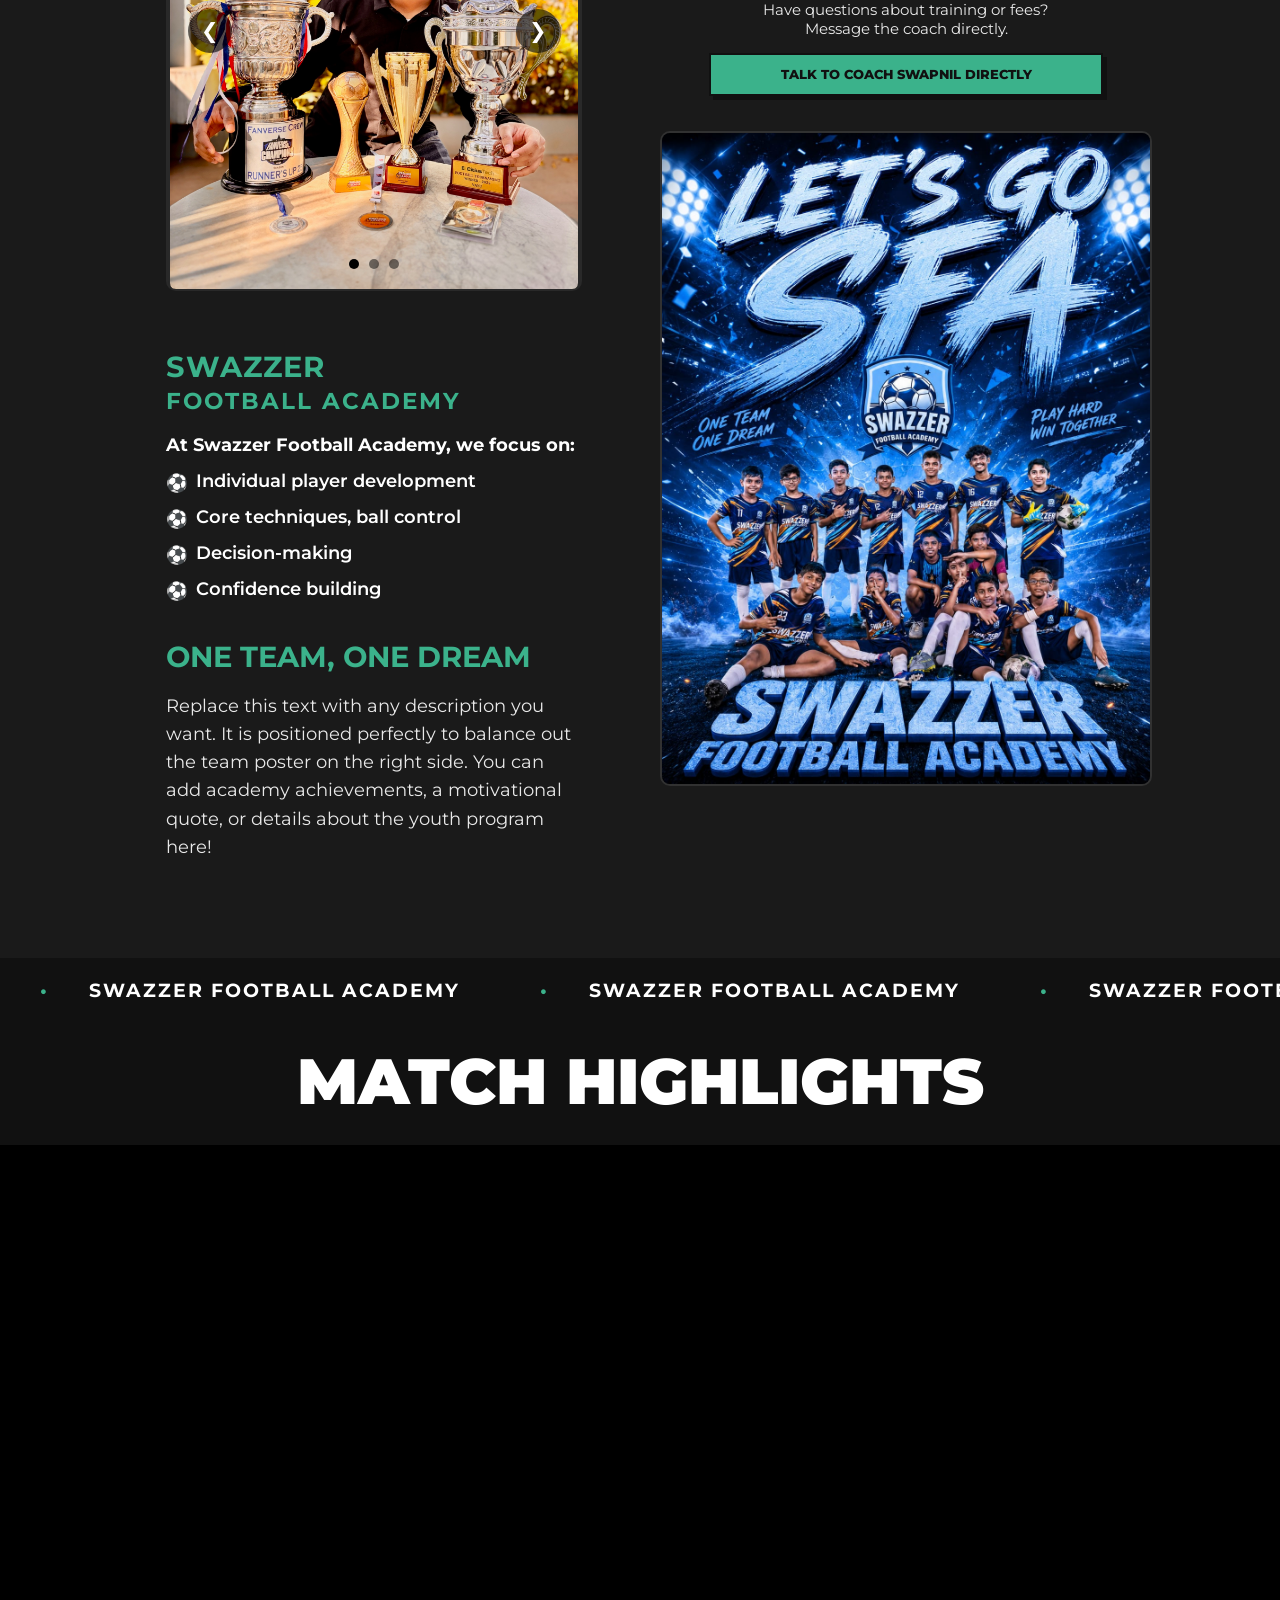
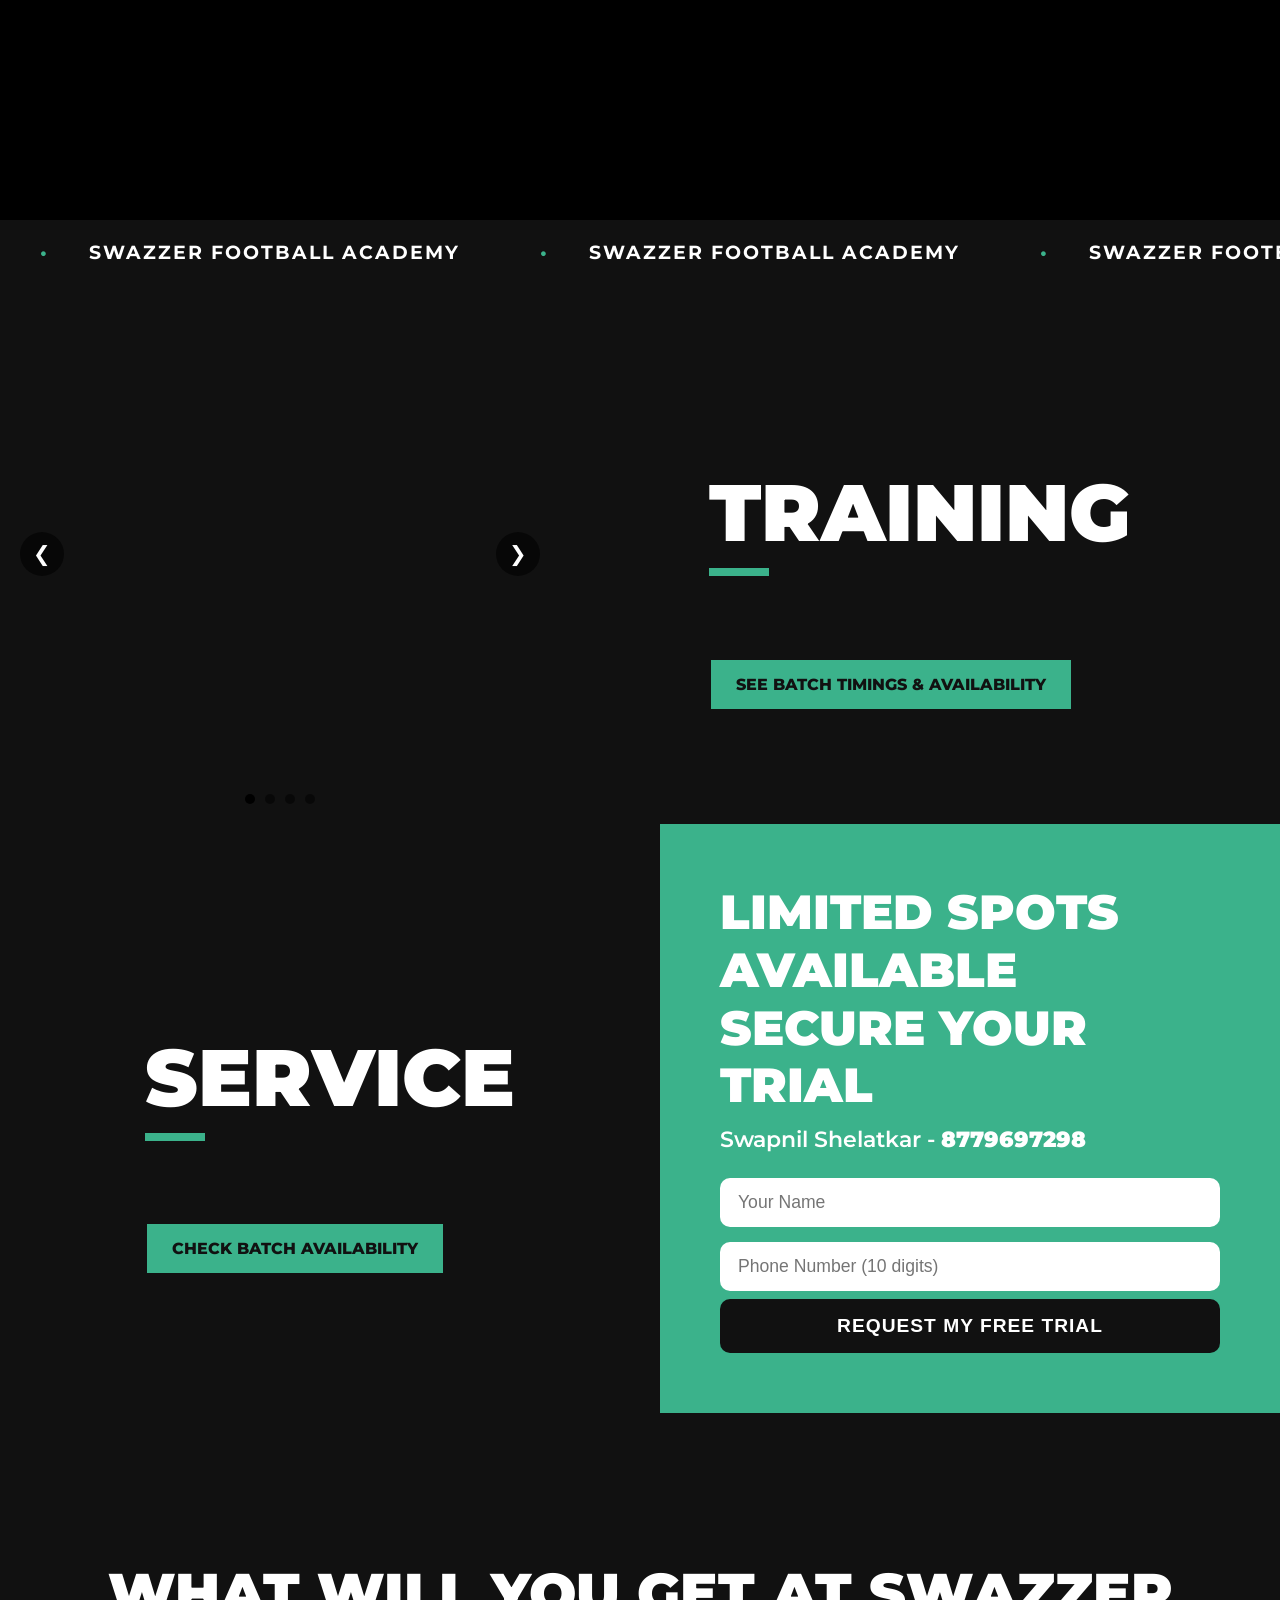
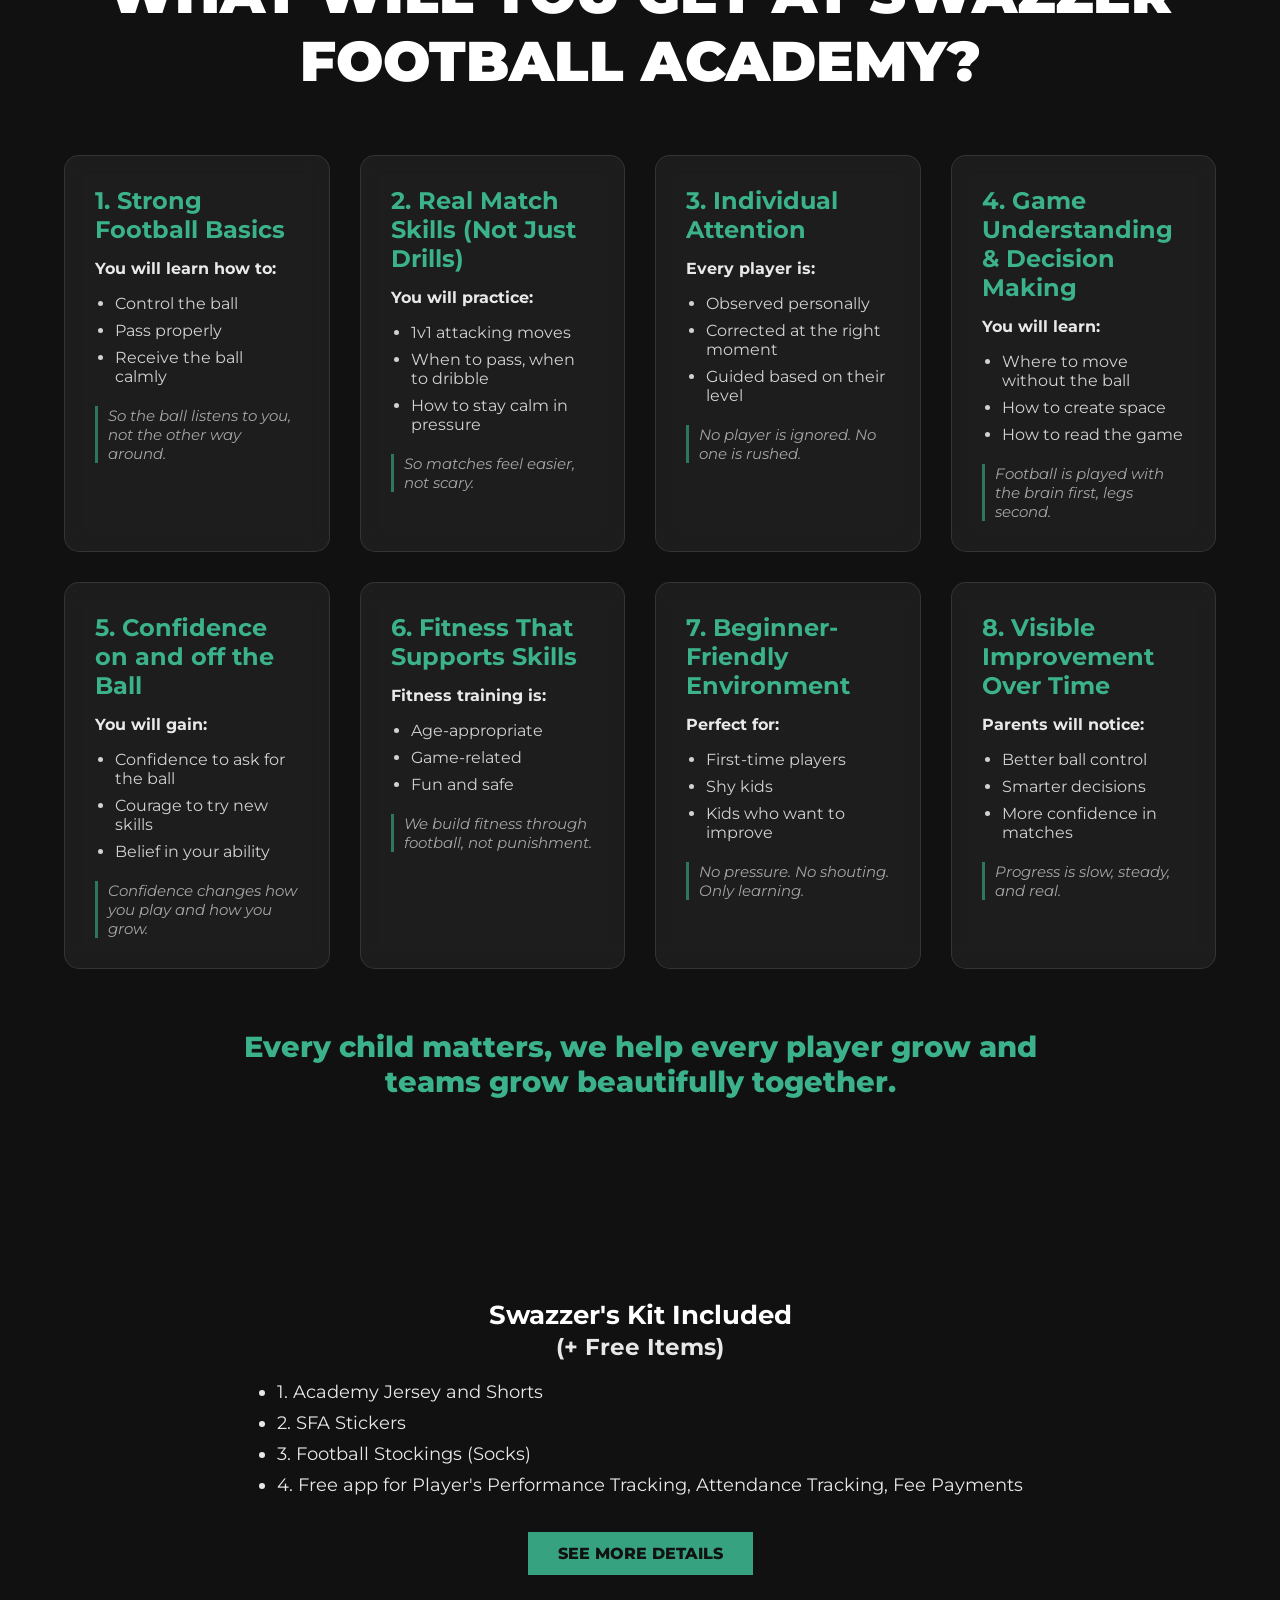
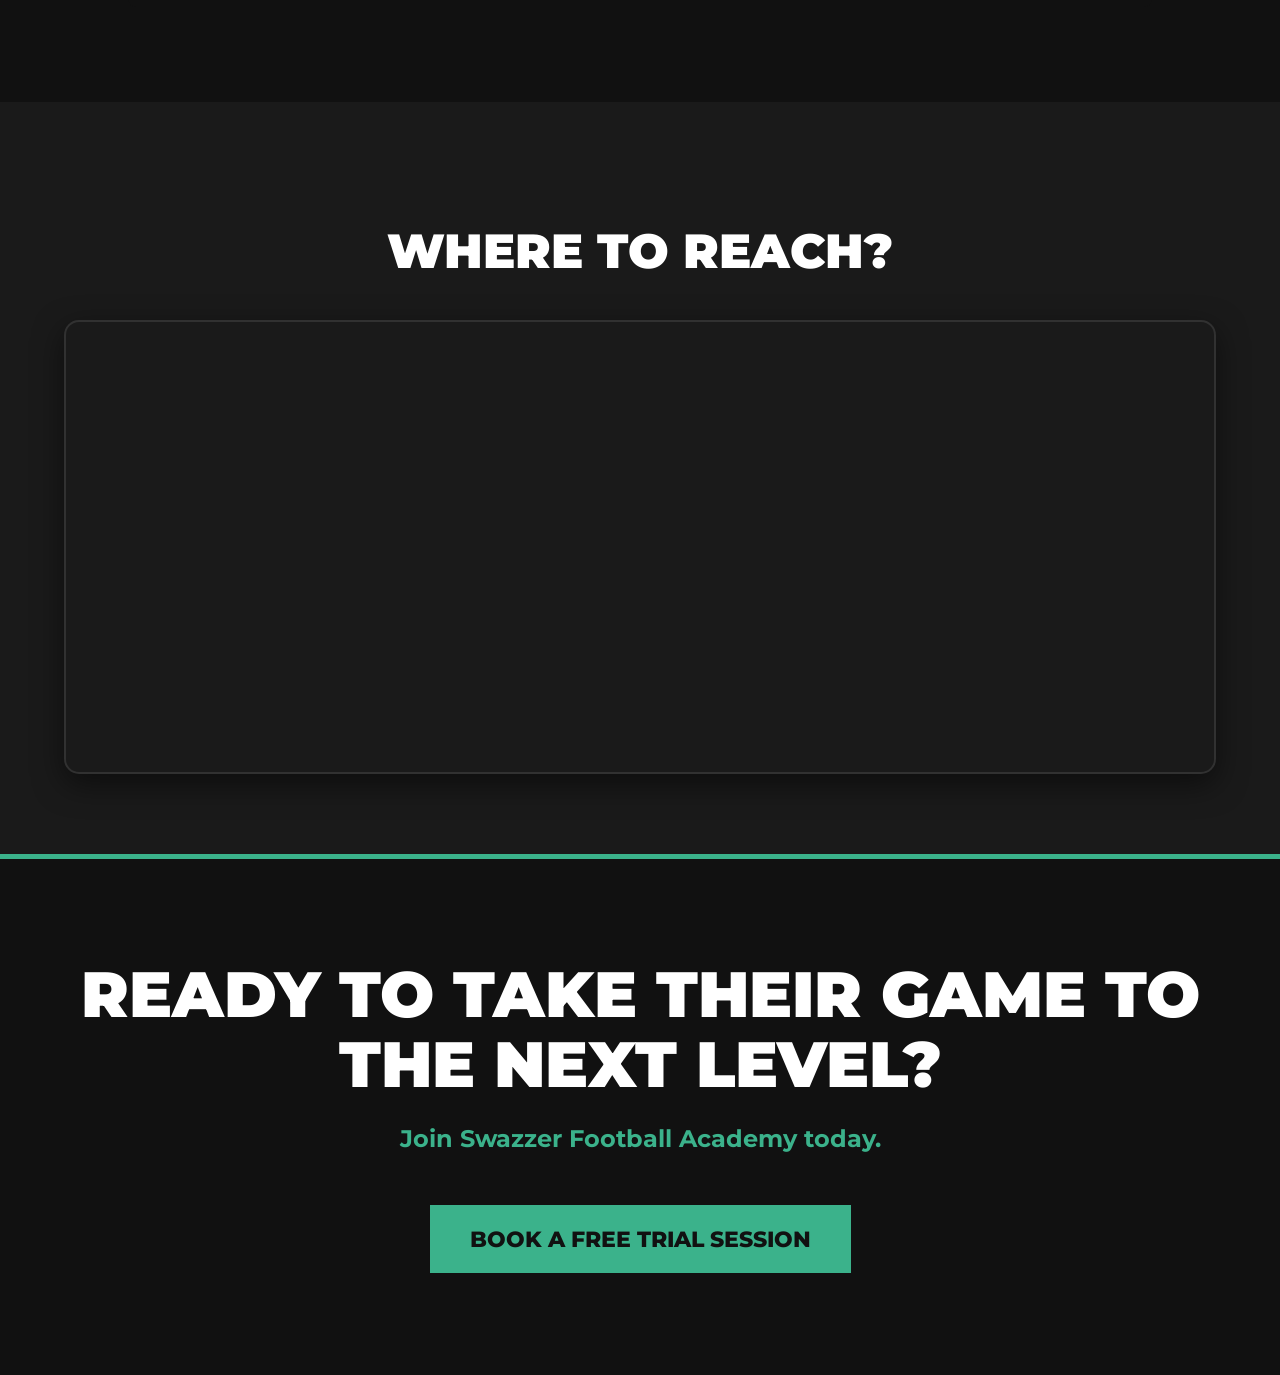
==== commit 7c7c8740: "Remove green underline from Match Highlights title" ====
--- a/index.html
+++ b/index.html
@@ -222,8 +222,7 @@
                 font-size: clamp(1.5rem, 7vw, 4rem) !important;
             }
             .match-highlights-title::after {
-                left: 50% !important;
-                transform: translateX(-50%) !important;
+                display: none !important;
             }
         </style>
     </div>
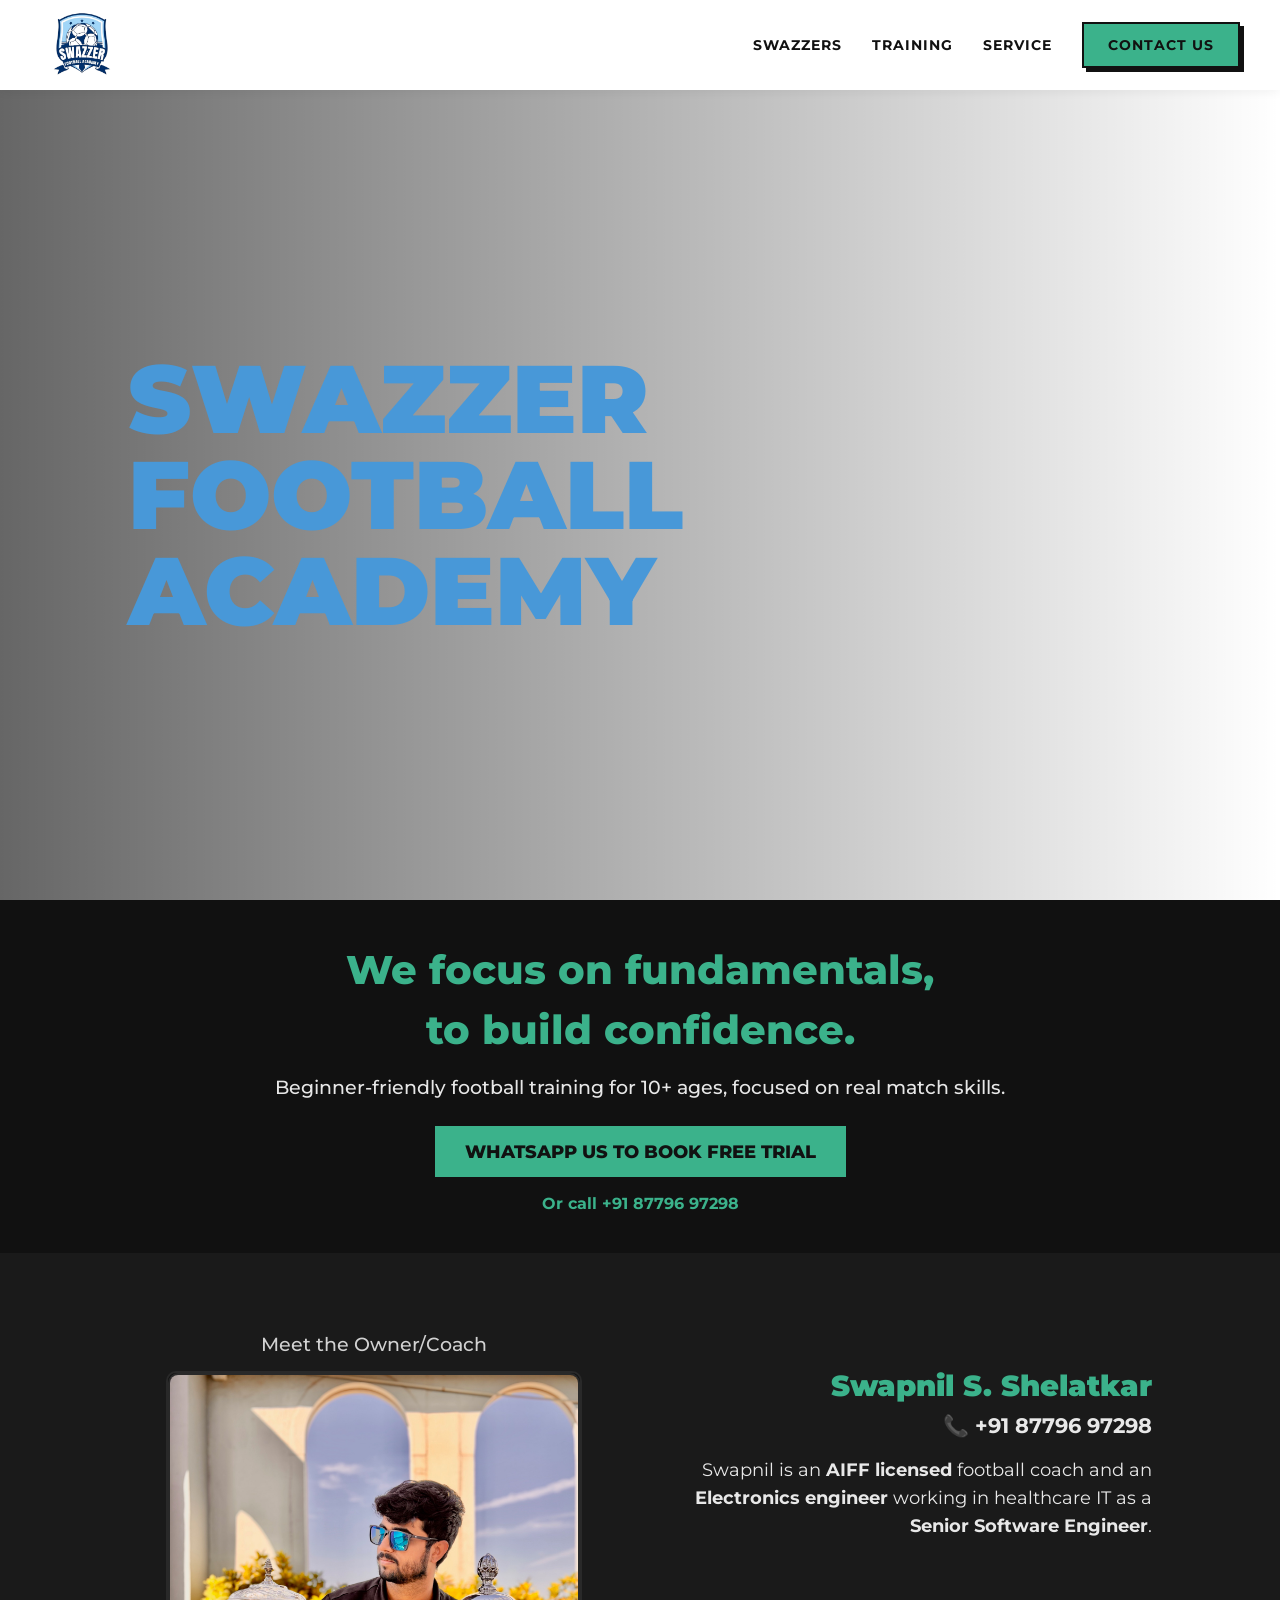
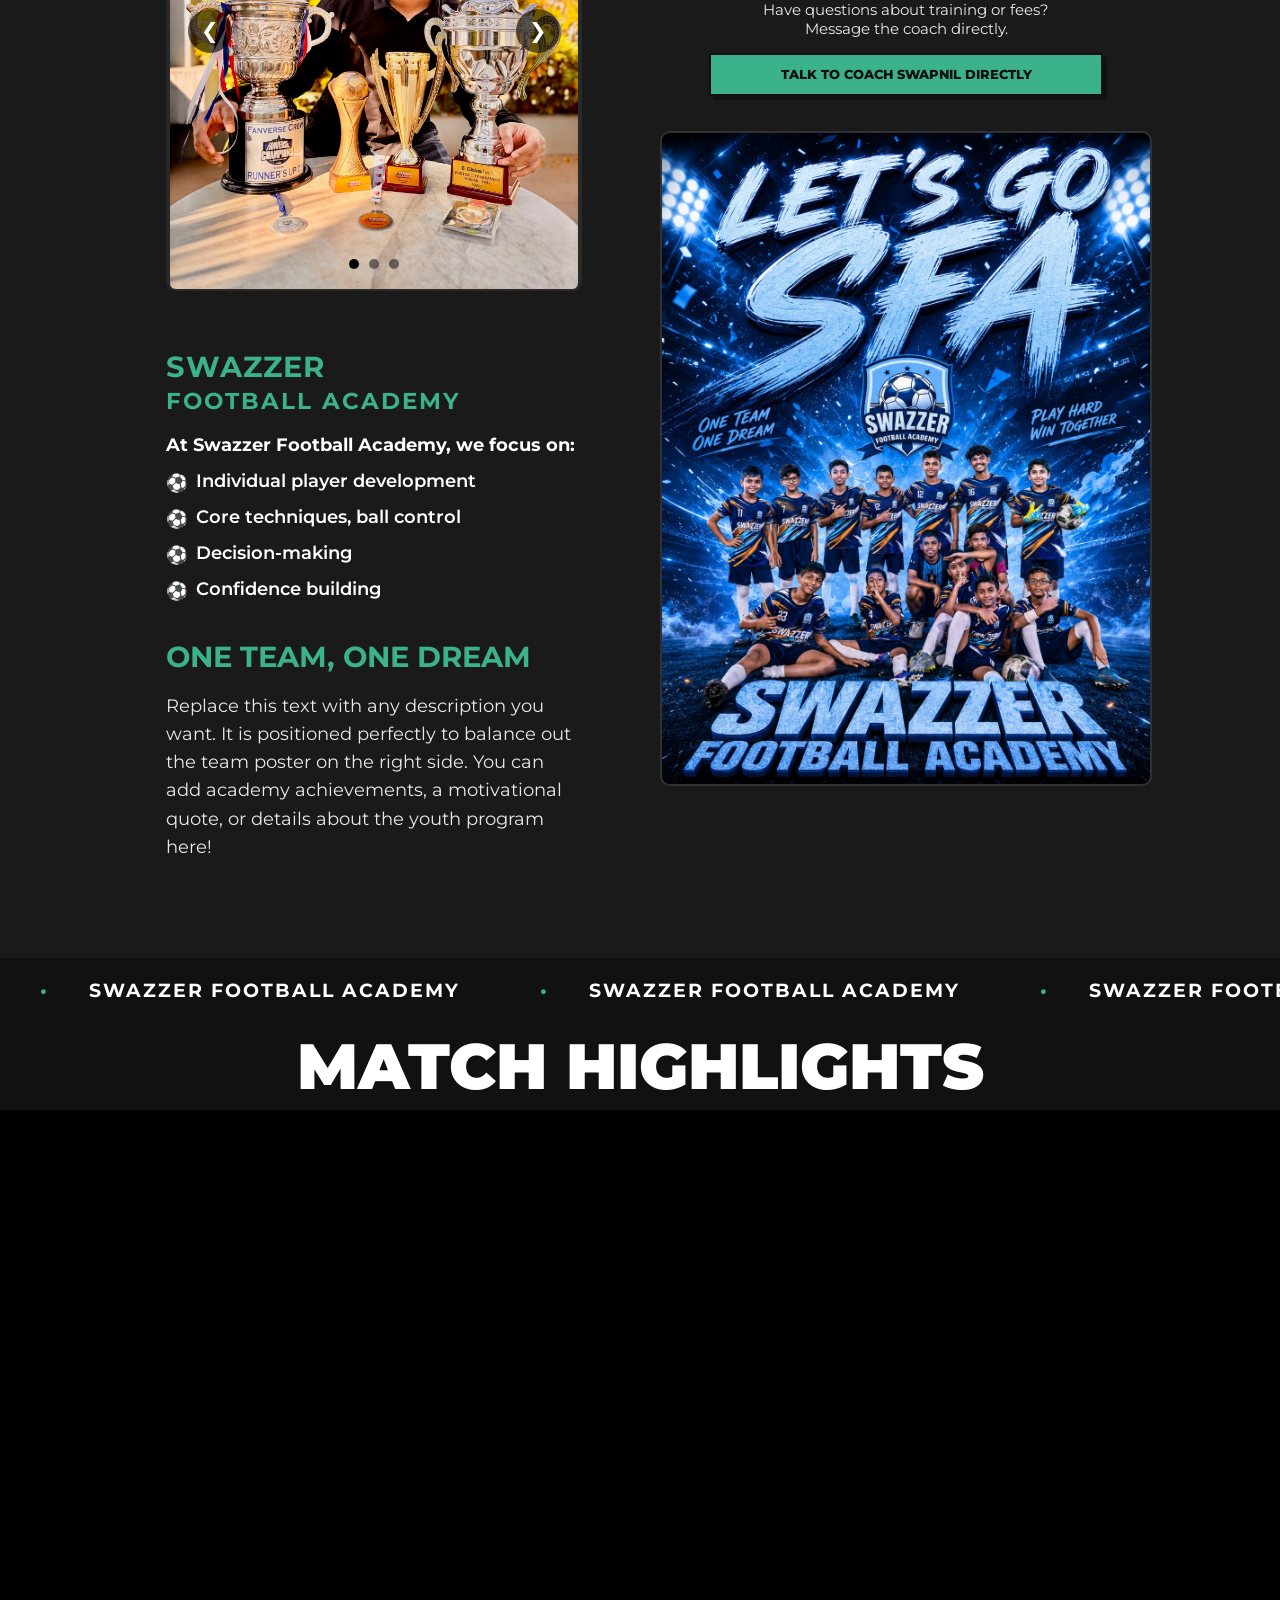
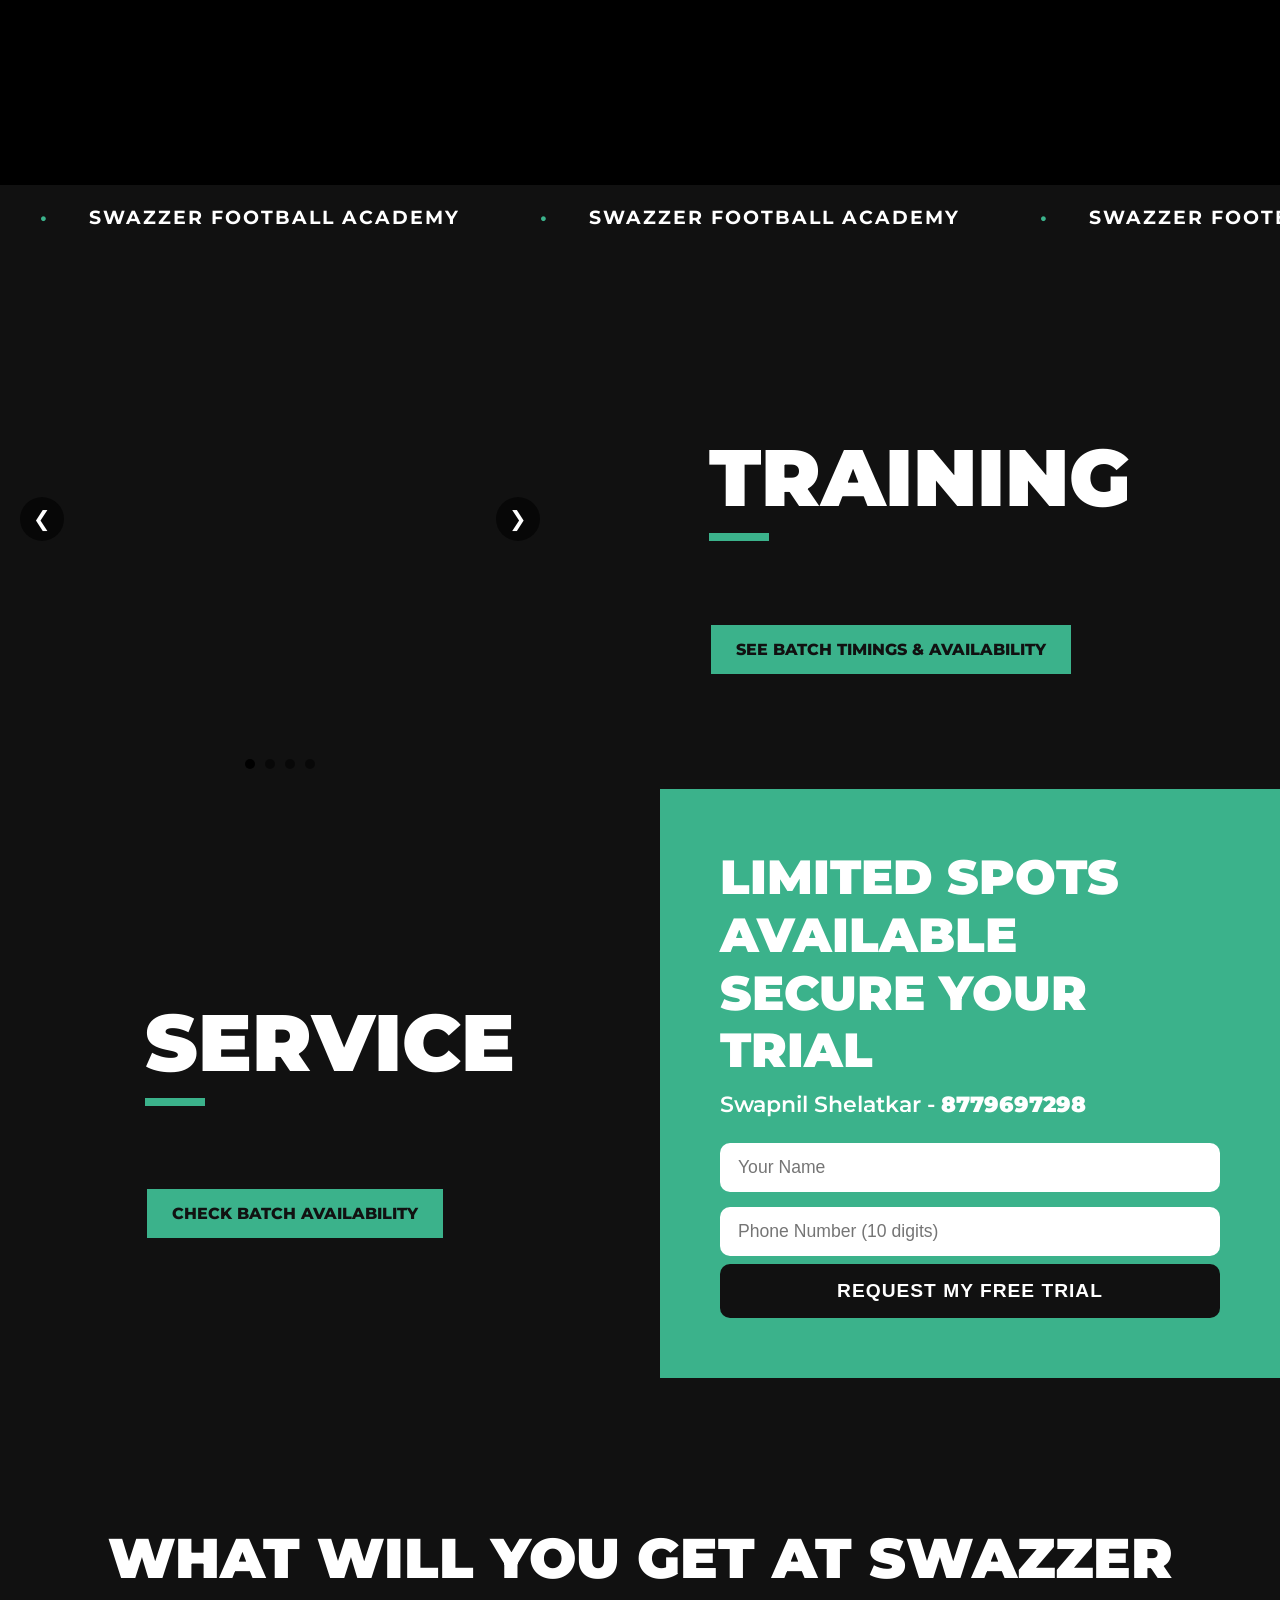
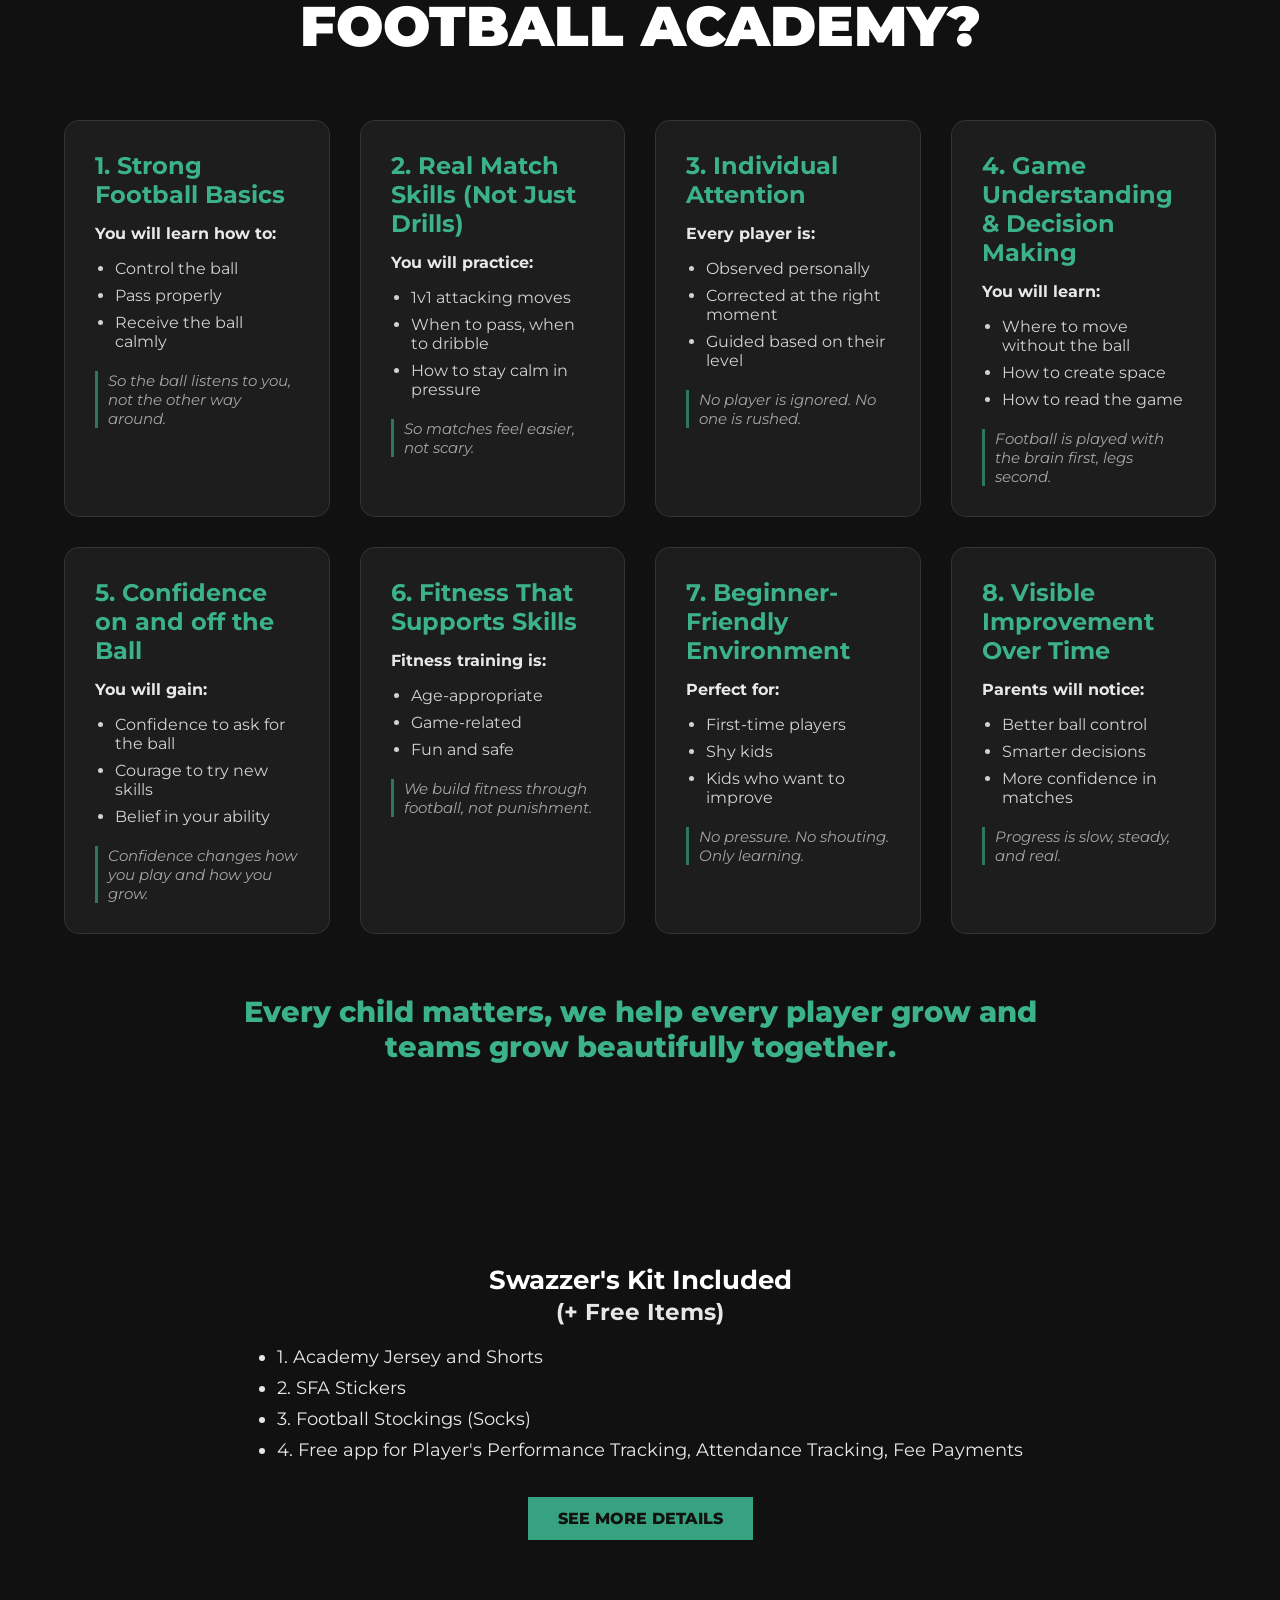
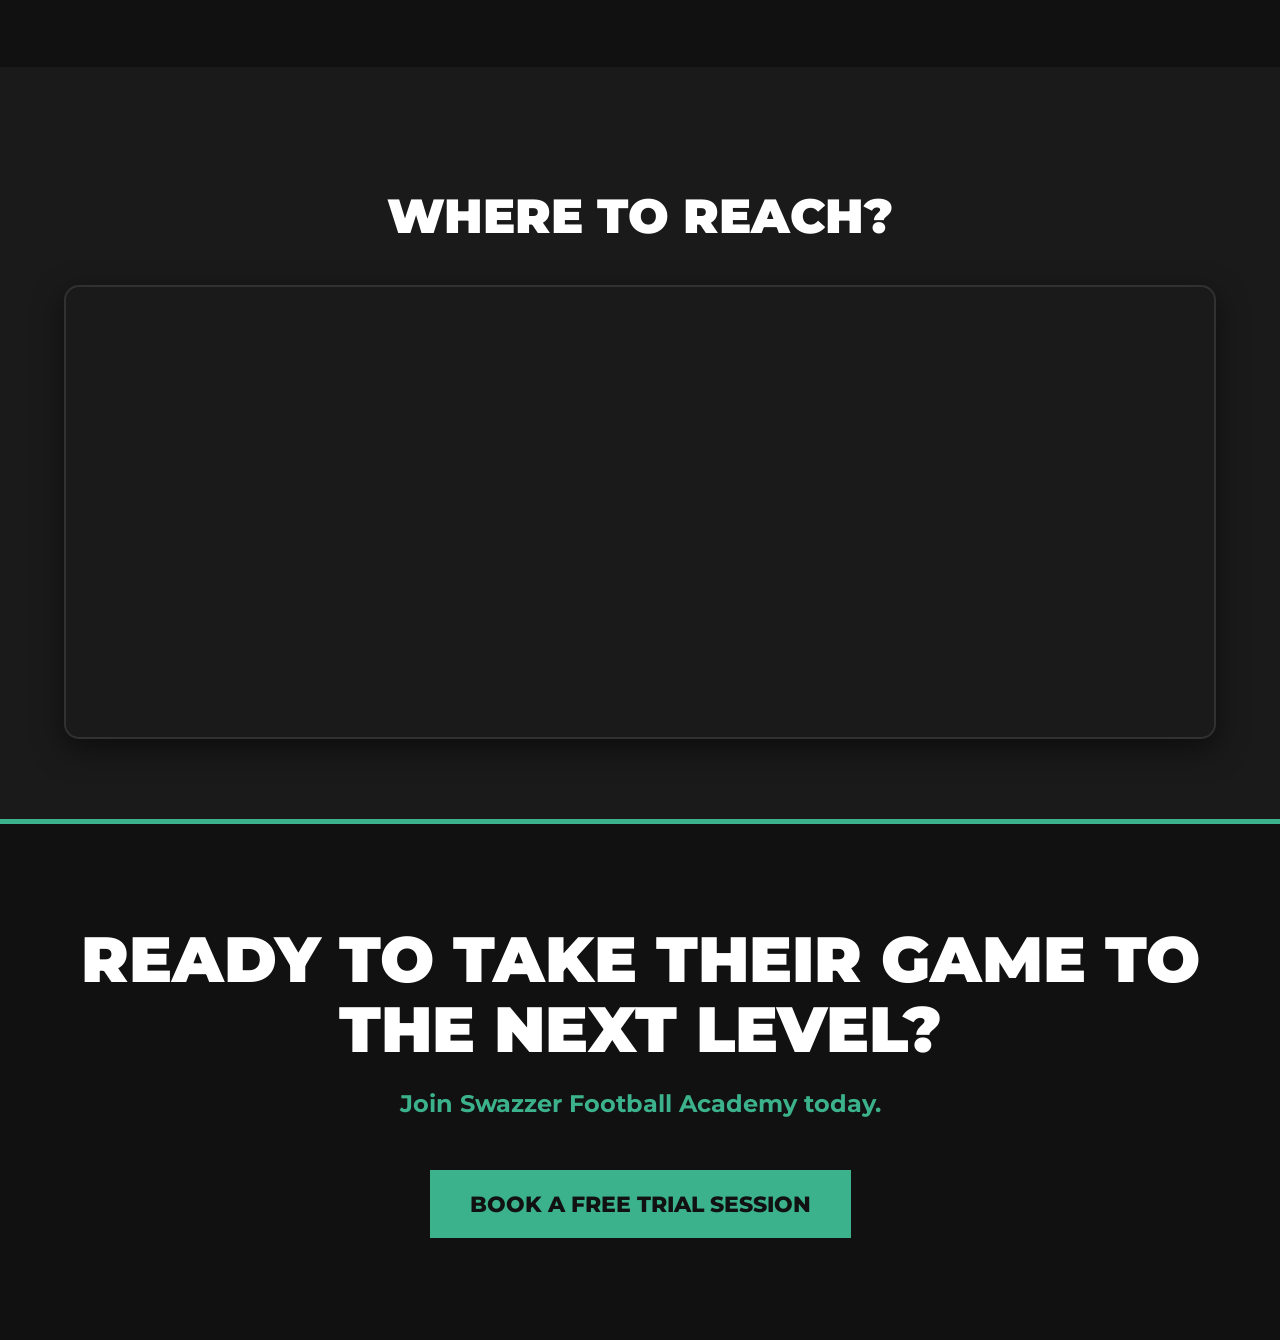
==== commit 5846960a: "Make Match Highlights title container very thin" ====
--- a/index.html
+++ b/index.html
@@ -213,7 +213,7 @@
         </div>
     </div>
     <!-- Match Highlights Title -->
-    <div style="background-color: var(--dark); text-align: center; padding: 20px 10px 25px 10px;" class="animate-on-scroll">
+    <div style="background-color: var(--dark); text-align: center; padding: 5px 10px;" class="animate-on-scroll">
         <h2 class="split-title match-highlights-title" style="margin: 0; white-space: nowrap;">
             MATCH HIGHLIGHTS
         </h2>
